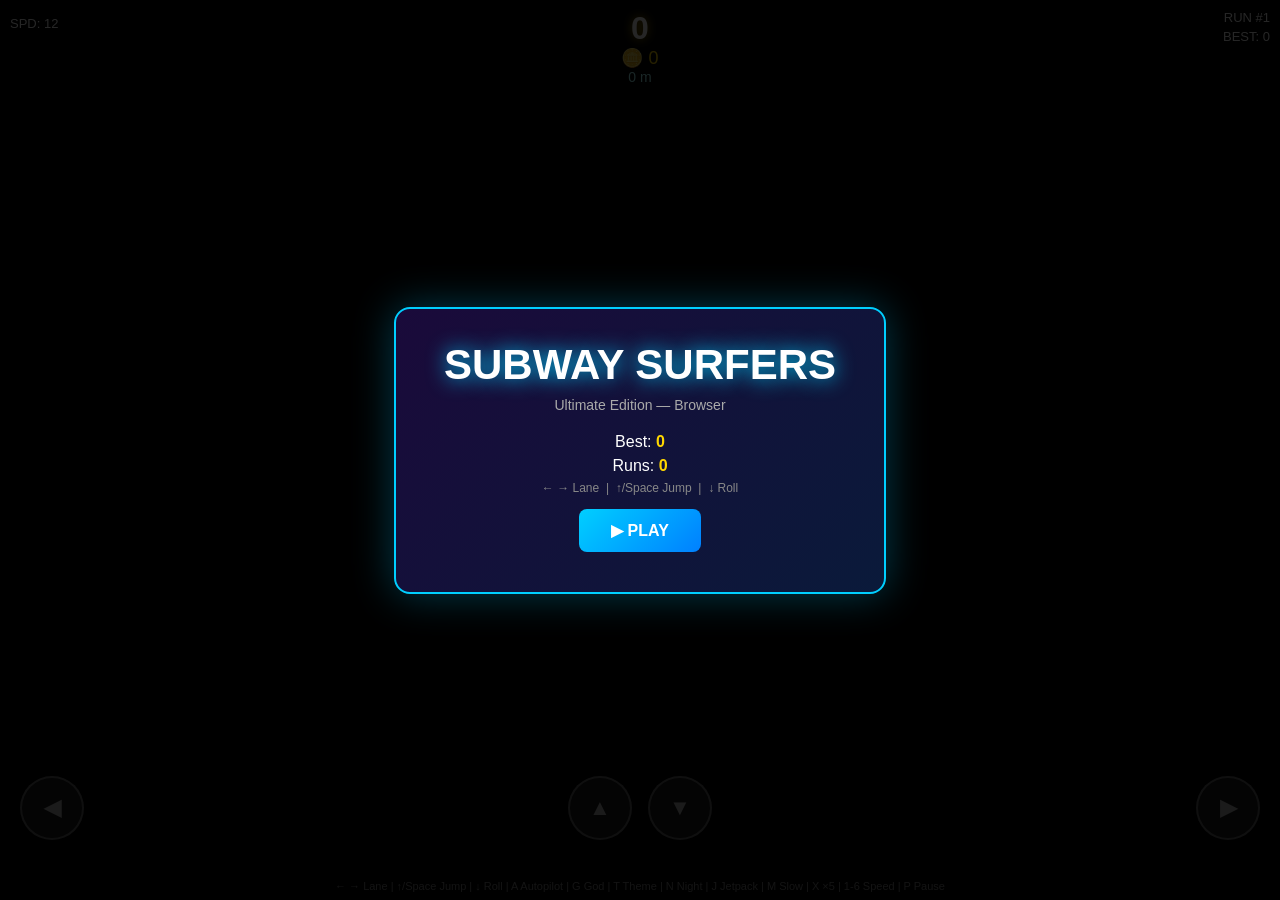
==== run.html @ 6f279ef7 "run" ====
<!DOCTYPE html>
<html>
<head>
<meta charset="UTF-8">
<style>
*{margin:0;padding:0;box-sizing:border-box}
body{background:#000;overflow:hidden;font-family:Arial,sans-serif}
canvas{display:block}
#ui{position:absolute;top:0;left:0;width:100%;height:100%;pointer-events:none}
#score-panel{position:absolute;top:10px;left:50%;transform:translateX(-50%);text-align:center;pointer-events:none}
#score-val{font-size:32px;font-weight:bold;color:#fff;text-shadow:0 0 10px rgba(255,200,0,0.8),2px 2px 0 #000}
#coins-val{font-size:18px;color:#FFD700;text-shadow:1px 1px 0 #000}
#dist-val{font-size:14px;color:#aff;text-shadow:1px 1px 0 #000}
#left-panel{position:absolute;top:10px;left:10px}
#right-panel{position:absolute;top:10px;right:10px;text-align:right}
.stat{font-size:13px;color:#fff;text-shadow:1px 1px 0 #000;margin-bottom:4px}
#hp-row{display:flex;gap:6px;margin-bottom:6px}
.heart{width:22px;height:20px}
#pups-list{display:flex;flex-direction:column;gap:4px;align-items:flex-start}
.pup-badge{padding:3px 8px;border-radius:12px;font-size:12px;font-weight:bold;color:#000}
#bottom-bar{position:absolute;bottom:8px;left:50%;transform:translateX(-50%);text-align:center}
#controls-hint{font-size:11px;color:rgba(255,255,255,0.5);text-shadow:1px 1px 0 #000}
#overlay{position:absolute;top:0;left:0;width:100%;height:100%;display:flex;align-items:center;justify-content:center;background:rgba(0,0,0,0.85);pointer-events:all;z-index:100}
#overlay-box{background:linear-gradient(135deg,#1a0a3a,#0a1a3a);border:2px solid #00cfff;border-radius:16px;padding:32px 48px;text-align:center;min-width:320px;box-shadow:0 0 40px rgba(0,200,255,0.3)}
.ov-title{font-size:42px;font-weight:bold;color:#fff;text-shadow:0 0 20px #00cfff;margin-bottom:8px}
.ov-sub{font-size:14px;color:#aaa;margin-bottom:20px}
.ov-stat{font-size:16px;color:#fff;margin:6px 0}
.ov-stat span{color:#FFD700;font-weight:bold}
.btn{display:inline-block;padding:12px 32px;margin:8px;border:none;border-radius:8px;font-size:16px;font-weight:bold;cursor:pointer;transition:transform 0.1s}
.btn:active{transform:scale(0.95)}
.btn-play{background:linear-gradient(135deg,#00cfff,#0080ff);color:#fff}
.btn-menu{background:linear-gradient(135deg,#ff6b35,#ff3355);color:#fff}
#msg-popup{position:absolute;top:45%;left:50%;transform:translate(-50%,-50%);font-size:28px;font-weight:bold;color:#FFD700;text-shadow:0 0 20px #ff6600,2px 2px 0 #000;opacity:0;pointer-events:none;transition:opacity 0.2s;z-index:50}
#streak-bar{position:absolute;bottom:40px;left:50%;transform:translateX(-50%);font-size:20px;font-weight:bold;color:#ff6600;text-shadow:0 0 10px #ff6600;opacity:0;transition:opacity 0.3s}
#multiplier{position:absolute;top:85px;left:50%;transform:translateX(-50%);font-size:24px;font-weight:bold;color:#ff9900;text-shadow:0 0 15px #ff6600;opacity:0}
#speed-display{position:absolute;bottom:55px;right:10px;font-size:12px;color:#4ff;text-shadow:1px 1px 0 #000}
#theme-name{position:absolute;bottom:55px;left:10px;font-size:11px;color:rgba(255,255,255,0.4)}
#ap-badge{position:absolute;top:70px;left:50%;transform:translateX(-50%);background:rgba(160,0,255,0.7);border:1px solid #a0f;border-radius:20px;padding:4px 16px;font-size:13px;color:#fff;font-weight:bold;display:none}
#mobile-controls{position:absolute;bottom:60px;left:0;width:100%;display:flex;justify-content:space-between;padding:0 20px;pointer-events:all;opacity:0.7}
.mob-btn{width:64px;height:64px;border-radius:50%;border:2px solid rgba(255,255,255,0.5);background:rgba(255,255,255,0.15);font-size:22px;display:flex;align-items:center;justify-content:center;cursor:pointer;user-select:none;-webkit-user-select:none;pointer-events:all;color:#fff;font-weight:bold}
.mob-center{display:flex;gap:16px}
#nv-overlay{position:absolute;top:0;left:0;width:100%;height:100%;background:rgba(0,60,0,0.35);pointer-events:none;display:none;mix-blend-mode:multiply}
#danger-vignette{position:absolute;top:0;left:0;width:100%;height:100%;pointer-events:none;opacity:0;transition:opacity 0.15s;background:radial-gradient(ellipse at center,transparent 55%,rgba(220,20,20,0.55) 100%)}
#jetpack-flames{position:absolute;bottom:30%;left:50%;transform:translateX(-50%);display:none;width:40px;height:60px;pointer-events:none}
</style>
</head>
<body>
<canvas id="c"></canvas>
<div id="ui">
  <div id="score-panel">
    <div id="score-val">0</div>
    <div id="coins-val">🪙 0</div>
    <div id="dist-val">0 m</div>
  </div>
  <div id="left-panel">
    <div id="hp-row"></div>
    <div class="stat" id="spd-stat">SPD: 12</div>
    <div id="pups-list"></div>
  </div>
  <div id="right-panel">
    <div class="stat" id="run-stat">RUN #1</div>
    <div class="stat" id="hi-stat">BEST: 0</div>
  </div>
  <div id="msg-popup"></div>
  <div id="streak-bar"></div>
  <div id="multiplier"></div>
  <div id="speed-display"></div>
  <div id="theme-name"></div>
  <div id="ap-badge">◈ AUTOPILOT ◈</div>
  <div id="nv-overlay"></div>
  <div id="danger-vignette"></div>
  <div id="mobile-controls">
    <div class="mob-btn" id="mob-left">◀</div>
    <div class="mob-center">
      <div class="mob-btn" id="mob-jump">▲</div>
      <div class="mob-btn" id="mob-roll">▼</div>
    </div>
    <div class="mob-btn" id="mob-right">▶</div>
  </div>
  <div id="bottom-bar">
    <div id="controls-hint">← → Lane | ↑/Space Jump | ↓ Roll | A Autopilot | G God | T Theme | N Night | J Jetpack | M Slow | X ×5 | 1-6 Speed | P Pause</div>
  </div>
  <div id="overlay">
    <div id="overlay-box">
      <div class="ov-title" id="ov-title">SUBWAY SURFERS</div>
      <div class="ov-sub" id="ov-sub">Ultimate Edition — Browser</div>
      <div id="ov-stats"></div>
      <button class="btn btn-play" id="btn-play">▶ PLAY</button>
    </div>
  </div>
</div>
<script>
const canvas = document.getElementById('c');
const ctx = canvas.getContext('2d');
let W = canvas.width = window.innerWidth;
let H = canvas.height = window.innerHeight;
window.addEventListener('resize', () => { W = canvas.width = window.innerWidth; H = canvas.height = window.innerHeight; });

// ── SAVE DATA ────────────────────────────────────────────────────────
let saveData = { hi: 0, coins: 0, runs: 0, dist: 0 };
try { const s = localStorage.getItem('ss_save'); if (s) saveData = { ...saveData, ...JSON.parse(s) }; } catch(e){}
const saveSave = () => { try { localStorage.setItem('ss_save', JSON.stringify(saveData)); } catch(e){} };

// ── THEMES ────────────────────────────────────────────────────────────
const THEMES = {
  city:   { sky: ['#1946aa','#4782d3'], ground: '#3a3a3f', road: '#404048', bld: '#555560', rail: '#ccc', fog: 'rgba(70,110,190,', fogD: 0.012 },
  subway: { sky: ['#08080f','#12121e'], ground: '#1c1c22', road: '#222230', bld: '#2d2d3a', rail: '#aaa', fog: 'rgba(10,10,25,', fogD: 0.018 },
  desert: { sky: ['#c09030','#e8c060'], ground: '#b89655', road: '#a07840', bld: '#aa8048', rail: '#ddd', fog: 'rgba(200,170,80,', fogD: 0.008 },
  night:  { sky: ['#020208','#05052a'], ground: '#0c0c18', road: '#101020', bld: '#121230', rail: '#888', fog: 'rgba(3,3,18,', fogD: 0.022 },
  neon:   { sky: ['#050010','#100525'], ground: '#080018', road: '#0c0025', bld: '#1a0040', rail: '#f0f', fog: 'rgba(8,0,30,', fogD: 0.020 },
};
const THEME_KEYS = Object.keys(THEMES);

// ── CONSTANTS ─────────────────────────────────────────────────────────
const LANE_X = [-1, 0, 1]; // normalized, will be scaled to screen
const BASE_SPD = 12;
const MAX_SPD = 600;
const GRAVITY = -28;
const JUMP_VEL = 13;
const LANES = 3;
const COIN_W = 16;

// ── PERSPECTIVE HELPERS ───────────────────────────────────────────────
function getVanish() { return { x: W / 2, y: H * 0.38 }; }
function worldToScreen(wx, wy, wz) {
  // wz is depth (0=near, 1=far horizon)
  const vp = getVanish();
  const frac = Math.pow(wz, 0.82); // perspective curve
  const sx = vp.x + wx * (W * 0.38) * (1 - frac * 0.88);
  const sy = vp.y + (H - vp.y) * (1 - frac) + wy * (H * 0.18) * (1 - frac * 0.9);
  const scale = (1 - frac * 0.92) + 0.08;
  return { x: sx, y: sy, scale: Math.max(0.04, scale), frac };
}
function laneScreenX(lane, wz) {
  const lx = (lane - 1) * 0.68; // -0.68, 0, 0.68
  return worldToScreen(lx, 0, wz).x;
}

// ── DRAW HELPERS ──────────────────────────────────────────────────────
function drawRect(x, y, w, h, col, alpha) {
  ctx.save();
  ctx.globalAlpha = alpha !== undefined ? alpha : 1;
  ctx.fillStyle = col;
  ctx.fillRect(x - w/2, y - h, w, h);
  ctx.restore();
}
function fogColor(base, frac, theme) {
  const t = THEMES[theme];
  const f = Math.min(1, frac * frac * t.fogD * 80);
  return `rgba(0,0,0,${f})`; // simplified: darken based on depth
}

// ─────────────────────────────────────────────────────────────────────
// GAME STATE
// ─────────────────────────────────────────────────────────────────────
let G = null;
let lastTime = 0;
let animFrame = null;
let paused = false;
let gameRunning = false;

function initGame() {
  G = {
    // Player
    lane: 1, targetLane: 1, laneT: 1,
    fromLane: 1,
    y: 0, vy: 0,
    inAir: false, jumpCount: 0,
    rolling: false, rollT: 0,
    lean: 0,
    animT: 0,
    x: 0, // interpolated screen fraction
    // World
    wz: 0, dist: 0,
    speed: BASE_SPD, baseSpeed: BASE_SPD,
    manualSpeed: null,
    // Score
    score: 0, coins: 0,
    mult: 1, streak: 0, maxStreak: 0,
    combo: 0, lastCoinTime: 0,
    // Health
    hp: 3, invt: 0, alive: true,
    // Power-ups
    pups: {},
    jetAlt: 0,
    // Entities
    obstacles: [], coinList: [], pupWorld: [], buildings: [], particles: [],
    // Spawn trackers
    nextObsZ: 0.15, nextCoinZ: 0.08,
    buildL: [], buildR: [],
    // Camera
    camShake: 0, camBob: 0,
    // Fx
    spinT: 0, time: 0,
    // Flags
    godMode: false, autopilot: false, nightVision: false,
    theme: THEME_KEYS[0],
    themeIdx: 0,
    // Stats
    fps: 60, _ffc: 0, _fft: 0,
    msgTimer: 0,
    streakTimer: 0,
  };
  // Pre-spawn
  for (let i = 0; i < 12; i++) spawnCoins(G);
  for (let i = 0; i < 6; i++) spawnObs(G);
  for (let i = 0; i < 8; i++) spawnBuilding(G, -1);
  for (let i = 0; i < 8; i++) spawnBuilding(G, 1);
}

// ── SPAWN FUNCTIONS ───────────────────────────────────────────────────
function spawnObs(g) {
  const types = ['train','low','high','barrel'];
  const weights = [0.28, 0.22, 0.22, 0.28];
  let r = Math.random(), t = 0;
  let type = types[0];
  for (let i = 0; i < types.length; i++) { t += weights[i]; if (r < t) { type = types[i]; break; } }
  const z = g.nextObsZ;
  const obs = [];
  if (type === 'train') {
    const lane = Math.floor(Math.random() * 3);
    obs.push({ type, lane, z, cleared: false });
  } else if (type === 'low' || type === 'high') {
    let lanes = [0,1,2].sort(() => Math.random()-0.5).slice(0, Math.random() < 0.5 ? 1 : 2);
    // ensure at least one lane open
    const used = new Set(lanes);
    if (used.size === 3) lanes.pop();
    lanes.forEach(l => obs.push({ type, lane: l, z, cleared: false }));
  } else {
    const count = Math.floor(Math.random() * 3) + 1;
    const lanes = [0,1,2].sort(() => Math.random()-0.5).slice(0, Math.min(count, 2));
    lanes.forEach(l => obs.push({ type: 'barrel', lane: l, z: z + Math.random() * 0.02, cleared: false }));
  }
  g.obstacles.push(...obs);
  const diff = 1 + g.dist / 5000;
  g.nextObsZ = z + Math.max(0.03, (0.04 + Math.random() * 0.05) / diff);
}

function spawnCoins(g) {
  const lane = Math.floor(Math.random() * 3);
  const pat = ['row','arc','zigzag','scatter'][Math.floor(Math.random()*4)];
  const z = g.nextCoinZ;
  const coins = [];
  if (pat === 'row') {
    for (let i = 0; i < 10; i++) coins.push({ lane, y: 0, z: z + i * 0.012, ph: i * 0.3 });
  } else if (pat === 'arc') {
    for (let i = 0; i < 10; i++) coins.push({ lane, y: Math.sin(i/9*Math.PI)*0.25, z: z + i * 0.011, ph: i*0.4 });
  } else if (pat === 'zigzag') {
    for (let i = 0; i < 10; i++) coins.push({ lane: i%3, y: 0, z: z + i * 0.011, ph: i*0.3 });
  } else {
    for (let i = 0; i < 8; i++) coins.push({ lane: Math.floor(Math.random()*3), y: Math.random()*0.2, z: z + Math.random()*0.1, ph: Math.random()*6.28 });
  }
  g.coinList.push(...coins);
  g.nextCoinZ = z + 0.06 + Math.random() * 0.06;
}

function spawnBuilding(g, side) {
  const arr = side < 0 ? g.buildL : g.buildR;
  const lastZ = arr.length ? arr[arr.length-1].z + arr[arr.length-1].d + 0.01 + Math.random()*0.04 : 0.05;
  const bx = side * (0.82 + Math.random() * 0.18);
  arr.push({ bx, z: lastZ, w: 0.04 + Math.random()*0.08, h: 0.1 + Math.random()*0.5, d: 0.05 + Math.random()*0.1, side });
}

// ── POWERUP SPAWNING ──────────────────────────────────────────────────
const PU_TYPES = ['magnet','shield','jetpack','x2','x3','x5','sneakers','slowmo','turbo'];
const PU_COLORS = { magnet:'#0ff',shield:'#44f',jetpack:'#0ff',x2:'#ff0',x3:'#ff0',x5:'#f80',sneakers:'#0f0',slowmo:'#f0f',turbo:'#f00' };
const PU_LABELS = { magnet:'MAG',shield:'SHD',jetpack:'JET',x2:'×2',x3:'×3',x5:'×5',sneakers:'SNK',slowmo:'SLO',turbo:'TRB' };
const PU_DURS   = { magnet:12,shield:8,jetpack:12,x2:15,x3:12,x5:10,sneakers:10,slowmo:6,turbo:8 };

// ── PARTICLE SYSTEM ───────────────────────────────────────────────────
function addParticles(g, x, y, col, n, vy0) {
  for (let i = 0; i < n; i++) {
    const a = Math.random() * Math.PI * 2;
    const sp = Math.random() * 80 + 30;
    g.particles.push({
      x: x + (Math.random()-0.5)*20, y: y + (Math.random()-0.5)*10,
      vx: Math.cos(a)*sp, vy: vy0 !== undefined ? vy0 + Math.random()*40 : -sp*0.5 - Math.random()*60,
      col, life: 0.4 + Math.random()*0.4, ml: 0.8
    });
  }
}

// ── LANE CHANGE ───────────────────────────────────────────────────────
function changeLane(g, dir) {
  const nl = Math.max(0, Math.min(2, g.lane + dir));
  if (nl !== g.lane) {
    g.fromLane = g.lane;
    g.lane = nl;
    g.targetLane = nl;
    g.laneT = 0;
    g.lean = -dir * 0.5;
  }
}

function doJump(g) {
  const maxJ = g.pups.sneakers ? 3 : 2;
  if (g.jumpCount < maxJ) {
    g.vy = JUMP_VEL * (g.pups.sneakers ? 1.4 : 1.0) * Math.pow(0.85, g.jumpCount);
    g.inAir = true;
    g.jumpCount++;
    addParticles(g, W/2, H*0.72, '#aaa', 6, -20);
  }
}

function doRoll(g) {
  if (!g.inAir && !g.rolling) {
    g.rolling = true;
    g.rollT = 0.5;
  }
}

// ── AUTOPILOT ─────────────────────────────────────────────────────────
function autopilotDecide(g) {
  const look = 0.12;
  const danger = [0, 0, 0];
  for (const o of g.obstacles) {
    const dz = o.z - g.wz;
    if (dz > 0.005 && dz < look) {
      const w = 1 / Math.max(0.01, dz);
      danger[o.lane] += w * (o.type === 'train' ? 1.6 : 1.0);
    }
  }
  if (danger[g.lane] > 3) {
    const ahead = g.obstacles.filter(o => o.lane === g.lane && o.z - g.wz > 0.005 && o.z - g.wz < look * 0.5);
    if (ahead.length) {
      const ot = ahead[0].type;
      if (ot === 'low') { doRoll(g); return; }
      if (ot === 'high') { doJump(g); return; }
      const safe = [0,1,2].sort((a,b) => danger[a]-danger[b])[0];
      if (safe !== g.lane) changeLane(g, safe - g.lane > 0 ? 1 : -1);
    }
  }
}

// ── COLLISION ─────────────────────────────────────────────────────────
function checkObs(g, obs) {
  if (g.invt > 0 || g.godMode) return false;
  if (g.pups.jetpack && g.jetAlt > 1.5) return false;
  const dz = Math.abs(obs.z - g.wz);
  if (obs.lane !== g.lane || dz > 0.028) return false;
  if (obs.type === 'low' && (g.rolling || g.y > 0.3)) return false;
  if (obs.type === 'high' && g.y > 0.6) return false;
  return true;
}

function doDamage(g) {
  if (g.invt > 0 || g.godMode) return;
  if (g.pups.shield) { delete g.pups.shield; g.camShake = 0.4; showMsg('🛡 SHIELD!'); return; }
  g.hp = Math.max(0, g.hp - 1);
  g.invt = 2.4;
  g.camShake = 0.7;
  g.streak = 0; g.combo = 0;
  g.camShake = 0.6;
  addParticles(g, W/2, H*0.55, '#f44', 20, -80);
  if (g.hp <= 0) { g.alive = false; }
}

// ── MESSAGE HELPER ────────────────────────────────────────────────────
function showMsg(txt) {
  const el = document.getElementById('msg-popup');
  el.textContent = txt;
  el.style.opacity = 1;
  setTimeout(() => { el.style.opacity = 0; }, 1200);
}

// ── UPDATE ────────────────────────────────────────────────────────────
function update(dt) {
  const g = G;
  g.time += dt; g.spinT += dt;
  g._ffc++; g._fft += dt;
  if (g._fft >= 0.5) { g.fps = Math.round(g._ffc / g._fft); g._ffc = 0; g._fft = 0; }

  // Speed
  let tSpd = g.manualSpeed !== null ? g.manualSpeed : g.baseSpeed;
  if (g.pups.turbo) tSpd = Math.min(tSpd * 1.8, MAX_SPD);
  if (g.pups.slowmo) tSpd = Math.max(tSpd * 0.35, 4);
  if (!g.manualSpeed) g.baseSpeed = Math.min(g.baseSpeed + 0.5 * dt, MAX_SPD * 0.7);
  g.speed += (tSpd - g.speed) * Math.min(1, dt * 4);
  g.speed = Math.max(2, Math.min(g.speed, MAX_SPD));
  const eff = g.speed * (g.pups.slowmo ? 0.35 : 1);

  // World advancement
  const dzWorld = eff * dt * 0.0012;
  g.wz += dzWorld;
  g.dist += eff * dt;

  // Gravity
  if (g.inAir || g.y > 0) {
    g.vy += GRAVITY * dt;
    g.y += g.vy * dt;
    if (g.y <= 0) { g.y = 0; g.vy = 0; g.inAir = false; g.jumpCount = 0; addParticles(g, W/2, H*0.72, '#888', 4, -10); }
  }

  // Roll
  if (g.rolling) { g.rollT -= dt; if (g.rollT <= 0) g.rolling = false; }

  // Lane interp
  if (g.laneT < 1) {
    g.laneT = Math.min(1, g.laneT + dt / 0.14);
    const t2 = g.laneT * g.laneT * (3 - 2 * g.laneT);
    g.x = (g.fromLane - 1) * (1 - t2) + (g.lane - 1) * t2;
  } else {
    g.x = g.lane - 1;
  }
  if (g.laneT >= 1) g.lean = g.lean * (1 - dt * 8);

  // Jetpack
  if (g.pups.jetpack) {
    g.jetAlt = Math.min(4, g.jetAlt + dt * 4);
    document.getElementById('jetpack-flames').style.display = 'block';
  } else {
    g.jetAlt = Math.max(0, g.jetAlt - dt * 8);
    document.getElementById('jetpack-flames').style.display = 'none';
  }

  // Pups timer
  for (const k of Object.keys(g.pups)) {
    g.pups[k] -= dt;
    if (g.pups[k] <= 0) { delete g.pups[k]; showMsg(`${PU_LABELS[k]} expired`); }
  }

  // Multiplier
  g.mult = g.pups.x5 ? 5 : g.pups.x3 ? 3 : g.pups.x2 ? 2 : 1;

  // Invincibility
  g.invt = Math.max(0, g.invt - dt);

  // Autopilot
  if (g.autopilot) autopilotDecide(g);

  // Camera
  g.camBob += dt * Math.max(0.3, g.speed / 12) * 2.8;
  if (g.camShake > 0) g.camShake -= dt;

  // Score
  g.score += Math.floor(eff * dt * g.mult);

  // Spawn
  while (g.nextObsZ < g.wz + 0.45) spawnObs(g);
  while (g.nextCoinZ < g.wz + 0.45) spawnCoins(g);
  while ((g.buildL.length < 2 || g.buildL[g.buildL.length-1].z < g.wz + 0.9)) spawnBuilding(g, -1);
  while ((g.buildR.length < 2 || g.buildR[g.buildR.length-1].z < g.wz + 0.9)) spawnBuilding(g, 1);

  // Powerup random spawn
  if (!g.pupWorld.length && Math.random() < 0.003) {
    const pt = PU_TYPES[Math.floor(Math.random() * PU_TYPES.length)];
    g.pupWorld.push({ type: pt, lane: Math.floor(Math.random()*3), z: g.wz + 0.35, ph: Math.random()*6.28 });
  }

  // Despawn
  const cut = g.wz - 0.04;
  g.obstacles = g.obstacles.filter(o => o.z > cut);
  g.coinList = g.coinList.filter(c => c.z > cut);
  g.pupWorld = g.pupWorld.filter(p => p.z > cut);
  g.buildL = g.buildL.filter(b => b.z > cut - 0.8);
  g.buildR = g.buildR.filter(b => b.z > cut - 0.8);

  // Collisions – obstacles
  for (const obs of g.obstacles) {
    if (checkObs(g, obs)) { doDamage(g); obs.cleared = true; break; }
  }
  g.obstacles = g.obstacles.filter(o => !o.cleared || o.z - g.wz > 0.02);

  // Collisions – coins
  const mag = g.pups.magnet ? 2.5 : 1;
  g.coinList = g.coinList.filter(c => {
    const dl = Math.abs(g.lane - 1 + g.x * 0.5 - (c.lane - 1));
    const dz = Math.abs(c.z - g.wz);
    if (dl < mag * 0.4 && dz < mag * 0.02) {
      const now = performance.now() / 1000;
      g.combo = now - g.lastCoinTime < 0.6 ? g.combo + 1 : 1;
      g.lastCoinTime = now;
      const amt = g.mult;
      g.coins += amt; g.score += amt * 14;
      g.streak++; g.maxStreak = Math.max(g.maxStreak, g.streak);
      if (g.combo >= 5) showMsg(`COMBO ×${g.combo}! 🔥`);
      addParticles(g, laneScreenX(c.lane, (c.z - g.wz)), H * 0.6, '#ffd700', 5, -40);
      return false;
    }
    return true;
  });

  // Collisions – pups
  g.pupWorld = g.pupWorld.filter(p => {
    const dz = Math.abs(p.z - g.wz);
    if (p.lane === g.lane && dz < 0.02) {
      g.pups[p.type] = PU_DURS[p.type];
      showMsg(`${PU_LABELS[p.type]} ACTIVATED!`);
      addParticles(g, W/2, H*0.6, PU_COLORS[p.type], 15, -60);
      return false;
    }
    return true;
  });

  // Particles
  g.particles = g.particles.filter(p => {
    p.x += p.vx * dt; p.y += p.vy * dt; p.vy += 120 * dt; p.life -= dt;
    return p.life > 0;
  });

  // Danger
  const near = g.obstacles.filter(o => o.lane === g.lane && o.z - g.wz > 0 && o.z - g.wz < 0.06);
  document.getElementById('danger-vignette').style.opacity = near.length ? '1' : '0';
  document.getElementById('ap-badge').style.display = g.autopilot ? 'block' : 'none';
  document.getElementById('nv-overlay').style.display = g.nightVision ? 'block' : 'none';
}

// ── RENDER ────────────────────────────────────────────────────────────
function render() {
  const g = G;
  const tc = THEMES[g.theme];
  ctx.clearRect(0, 0, W, H);

  // Camera shake
  const shk = g.camShake > 0 ? Math.sin(performance.now() * 0.05) * g.camShake * 8 : 0;
  ctx.save();
  ctx.translate(shk, Math.abs(shk) * 0.3);

  // Sky gradient
  const skyGrad = ctx.createLinearGradient(0, 0, 0, H * 0.45);
  skyGrad.addColorStop(0, tc.sky[0]);
  skyGrad.addColorStop(1, tc.sky[1]);
  ctx.fillStyle = skyGrad;
  ctx.fillRect(0, 0, W, H * 0.45);

  // Stars (dark themes)
  if (g.theme === 'night' || g.theme === 'subway' || g.theme === 'neon') {
    for (let i = 0; i < 80; i++) {
      const sx = ((i * 137 + 53) % W);
      const sy = ((i * 79 + 11) % (H * 0.38));
      const br = 60 + (i % 3) * 60;
      ctx.fillStyle = `rgb(${br},${br},${br})`;
      ctx.beginPath(); ctx.arc(sx, sy, i % 4 === 0 ? 1.5 : 0.8, 0, Math.PI * 2); ctx.fill();
    }
  }
  if (g.theme === 'neon') {
    // Neon moon
    ctx.save();
    ctx.shadowBlur = 30; ctx.shadowColor = '#f0f';
    ctx.strokeStyle = '#f0f'; ctx.lineWidth = 2;
    ctx.beginPath(); ctx.arc(W * 0.8, H * 0.12, 28, 0, Math.PI * 2); ctx.stroke();
    ctx.restore();
  }

  // Ground
  const vp = getVanish();
  const groundGrad = ctx.createLinearGradient(0, vp.y, 0, H);
  groundGrad.addColorStop(0, tc.road);
  groundGrad.addColorStop(0.3, tc.ground);
  groundGrad.addColorStop(1, '#111');
  ctx.fillStyle = groundGrad;
  ctx.beginPath();
  ctx.moveTo(0, vp.y); ctx.lineTo(W, vp.y); ctx.lineTo(W, H); ctx.lineTo(0, H);
  ctx.fill();

  // Buildings (back to front)
  const allBuilds = [...g.buildL, ...g.buildR];
  allBuilds.sort((a, b) => b.z - a.z);
  for (const b of allBuilds) {
    drawBuilding(b, g.wz, g.theme);
  }

  // Road stripes
  drawRoadStripes(g);

  // Draw track rails
  drawRails(g, tc);

  // Objects (back to front by z)
  const allObjs = [
    ...g.obstacles.map(o => ({ k: 'obs', o })),
    ...g.coinList.map(c => ({ k: 'coin', o: c })),
    ...g.pupWorld.map(p => ({ k: 'pu', o: p })),
  ];
  allObjs.sort((a, b) => b.o.z - a.o.z);

  for (const { k, o } of allObjs) {
    const frac = Math.max(0, Math.min(0.92, (o.z - g.wz) / 0.5));
    if (frac < 0 || frac > 0.92) continue;
    const lx = (o.lane - 1) * 0.68;
    const sp = worldToScreen(lx, 0, frac);
    if (k === 'obs') drawObstacle(o, sp, frac, g);
    else if (k === 'coin') drawCoin(o, sp, frac, g);
    else drawPowerup(o, sp, frac, g);
  }

  // Character
  drawCharacter(g);

  // Particles
  for (const p of g.particles) {
    const a = Math.max(0, p.life / p.ml);
    ctx.save();
    ctx.globalAlpha = a;
    ctx.fillStyle = p.col;
    ctx.beginPath(); ctx.arc(p.x, p.y, 4, 0, Math.PI * 2); ctx.fill();
    ctx.restore();
  }

  // Speed lines
  const si = Math.max(0, (g.speed - 100) / 500);
  if (si > 0.05) drawSpeedLines(si, g.spinT);

  ctx.restore(); // cam shake

  // UI updates
  updateUI(g);
}

// ── BUILDINGS ─────────────────────────────────────────────────────────
function drawBuilding(b, camZ, theme) {
  const tc = THEMES[theme];
  const frac = Math.max(0.05, Math.min(0.95, b.z - camZ + 0.5));
  if (frac <= 0 || frac > 0.95) return;

  const top = worldToScreen(b.bx, b.h, frac);
  const bot = worldToScreen(b.bx, 0, frac);
  if (!top || !bot) return;

  const sw = Math.max(4, b.w * W * 0.35 * (1 - frac * 0.9));
  const sh = Math.max(2, top.y - vp().y);
  const bh = bot.y - top.y;

  // Main body
  const fog = Math.min(1, frac * 1.2);
  const bc = hexMix(tc.bld, tc.sky[1], fog * 0.5);
  ctx.fillStyle = bc;
  ctx.fillRect(top.x - sw/2, top.y, sw, Math.max(2, bh));

  // Windows
  if (bh > 20 && sw > 8) {
    const rows = Math.max(1, Math.floor(bh / 14));
    const cols = Math.max(1, Math.floor(sw / 12));
    const wc = theme === 'neon' ? '#0f4' : theme === 'night' ? '#ff8' : '#ffd700';
    for (let r = 1; r <= rows; r++) {
      for (let c = 0; c < cols; c++) {
        if (Math.random() < 0.05) continue; // some dark windows
        const wx = top.x - sw/2 + c * (sw/cols) + sw/(cols*2) - 1.5;
        const wy = top.y + r * (bh/(rows+1)) - 2;
        ctx.fillStyle = wc;
        ctx.globalAlpha = 0.6 * (1 - fog * 0.7);
        ctx.fillRect(wx, wy, 3, 4);
        ctx.globalAlpha = 1;
      }
    }
  }
}
function vp() { return { x: W/2, y: H*0.38 }; }
function hexMix(hex1, hex2, t) {
  // Simple: just return hex1 darkened by t
  return hex1;
}

// ── ROAD STRIPES ──────────────────────────────────────────────────────
function drawRoadStripes(g) {
  ctx.save();
  const camFrac = g.wz % 0.025 / 0.025;
  for (let i = 0; i < 20; i++) {
    const frac = (i / 20 + camFrac * 0.05) % 0.95;
    if (frac < 0.02) continue;
    const left = worldToScreen(-0.22, 0, frac);
    const right = worldToScreen(0.22, 0, frac);
    if (!left || !right) continue;
    const a = (1 - frac) * 0.5;
    ctx.strokeStyle = `rgba(255,255,255,${a})`;
    ctx.lineWidth = Math.max(0.5, (1 - frac) * 3);
    ctx.setLineDash([8, 12]);
    ctx.beginPath(); ctx.moveTo(left.x, left.y); ctx.lineTo(right.x, right.y); ctx.stroke();
  }
  ctx.setLineDash([]);
  // Lane dividers
  for (const lx of [-0.68, 0, 0.68]) {
    const pts = [];
    for (let i = 0; i < 15; i++) {
      const frac = i / 15;
      const p = worldToScreen(lx * 0.5, 0, frac * 0.92);
      if (p) pts.push(p);
    }
    if (pts.length > 1) {
      ctx.strokeStyle = 'rgba(255,255,255,0.12)';
      ctx.lineWidth = 1;
      ctx.setLineDash([6, 10]);
      ctx.beginPath();
      pts.forEach((p, i) => i === 0 ? ctx.moveTo(p.x, p.y) : ctx.lineTo(p.x, p.y));
      ctx.stroke();
    }
  }
  ctx.setLineDash([]);
  ctx.restore();
}

// ── RAILS ─────────────────────────────────────────────────────────────
function drawRails(g, tc) {
  ctx.save();
  const railXs = [-0.52, -0.16, 0.16, 0.52];
  for (const rx of railXs) {
    const pts = [];
    for (let i = 0; i < 20; i++) {
      const frac = i / 20 * 0.9;
      const p = worldToScreen(rx * 0.8, 0.03, frac);
      if (p) pts.push(p);
    }
    if (pts.length > 1) {
      ctx.strokeStyle = tc.rail;
      ctx.lineWidth = 2;
      ctx.globalAlpha = 0.6;
      ctx.beginPath();
      pts.forEach((p, i) => i === 0 ? ctx.moveTo(p.x, p.y) : ctx.lineTo(p.x, p.y));
      ctx.stroke();
    }
  }
  // Ties
  const step = 0.018;
  const off = g.wz % step;
  for (let i = 0; i < 25; i++) {
    const frac = (i * step - off * step) / 0.9;
    if (frac < 0.01 || frac > 0.88) continue;
    const l = worldToScreen(-0.44, 0.01, frac);
    const r = worldToScreen(0.44, 0.01, frac);
    if (l && r) {
      ctx.strokeStyle = '#8B5E3C';
      ctx.lineWidth = Math.max(1, (1 - frac) * 4);
      ctx.globalAlpha = (1 - frac) * 0.7;
      ctx.beginPath(); ctx.moveTo(l.x, l.y); ctx.lineTo(r.x, r.y); ctx.stroke();
    }
  }
  ctx.globalAlpha = 1;
  ctx.restore();
}

// ── OBSTACLES ─────────────────────────────────────────────────────────
function drawObstacle(obs, sp, frac, g) {
  const s = sp.scale;
  const x = sp.x, y = sp.y;

  ctx.save();
  ctx.translate(x, y);
  ctx.scale(s, s);

  const fog = Math.min(0.85, frac * 1.2);
  ctx.globalAlpha = 1 - fog * 0.5;

  if (obs.type === 'train') {
    // Train body
    ctx.fillStyle = '#2244aa';
    ctx.fillRect(-55, -110, 110, 110);
    ctx.fillStyle = '#1133aa';
    ctx.fillRect(-52, -108, 106, 50);
    // Windows
    ctx.fillStyle = '#88ccff';
    for (let i = 0; i < 3; i++) {
      ctx.fillRect(-40 + i*28, -100, 20, 30);
    }
    // Wheels
    ctx.fillStyle = '#555';
    for (let wx of [-35, 35]) {
      ctx.beginPath(); ctx.arc(wx, 4, 10, 0, Math.PI * 2); ctx.fill();
    }
    // Neon stripe
    ctx.fillStyle = '#00ffff';
    ctx.fillRect(-52, -30, 104, 4);
    // Headlight
    ctx.fillStyle = '#ffff00';
    ctx.fillRect(-20, -5, 40, 8);
  } else if (obs.type === 'low') {
    // Low barrier
    ctx.fillStyle = '#cc2222';
    ctx.fillRect(-58, -28, 116, 28);
    ctx.fillStyle = '#ffee00';
    ctx.fillRect(-58, -10, 116, 6);
    ctx.fillRect(-58, -28, 116, 6);
    // Posts
    ctx.fillStyle = '#ddd';
    for (let px of [-50, 50]) ctx.fillRect(px-4, -55, 8, 55);
  } else if (obs.type === 'high') {
    // High barrier / wall
    ctx.fillStyle = '#cc2222';
    ctx.fillRect(-58, -130, 116, 130);
    ctx.fillStyle = '#ffee00';
    for (let sy of [-110,-80,-50,-20]) ctx.fillRect(-58, sy, 116, 7);
  } else if (obs.type === 'barrel') {
    // Barrel
    ctx.fillStyle = '#8B5E3C';
    ctx.beginPath();
    ctx.ellipse(0, -20, 25, 40, 0, 0, Math.PI * 2); ctx.fill();
    ctx.strokeStyle = '#777';
    ctx.lineWidth = 3;
    for (let by of [-45, -20, 5]) {
      ctx.beginPath(); ctx.ellipse(0, by, 25, 6, 0, 0, Math.PI); ctx.stroke();
    }
    // Hazard
    ctx.fillStyle = '#FFD700';
    ctx.fillRect(-3, -58, 6, 18);
  }

  // Invincibility flash
  if (g.invt > 0 && Math.floor(g.invt * 8) % 2 === 0 && obs.type !== 'coin') {
    ctx.globalAlpha = 0.3;
    ctx.fillStyle = '#ff0000';
    ctx.fillRect(-60, -140, 120, 140);
  }

  ctx.restore();
}

// ── COINS ─────────────────────────────────────────────────────────────
function drawCoin(coin, sp, frac, g) {
  const s = sp.scale * 0.7;
  const x = sp.x, y = sp.y;
  const spin = g.spinT * 3 + coin.ph;
  const w = Math.abs(Math.cos(spin));

  ctx.save();
  ctx.translate(x, y - coin.y * sp.scale * H * 0.3);
  ctx.scale(s, s);
  ctx.globalAlpha = Math.max(0.3, 1 - frac * 0.5);

  // Coin body
  ctx.fillStyle = '#FFD700';
  ctx.beginPath();
  ctx.ellipse(0, -10, 14 * w, 14, 0, 0, Math.PI * 2);
  ctx.fill();

  if (w > 0.3) {
    ctx.fillStyle = '#FF8C00';
    ctx.beginPath();
    ctx.ellipse(0, -10, 8 * w, 8, 0, 0, Math.PI * 2);
    ctx.fill();
  }

  ctx.restore();
}

// ── POWERUPS ──────────────────────────────────────────────────────────
function drawPowerup(pu, sp, frac, g) {
  const s = sp.scale * 0.8;
  const x = sp.x, y = sp.y;
  const bob = Math.sin(g.time * 3 + pu.ph) * 8;
  const col = PU_COLORS[pu.type] || '#fff';

  ctx.save();
  ctx.translate(x, y + bob * s - 30 * s);
  ctx.scale(s, s);
  ctx.globalAlpha = Math.max(0.3, 1 - frac * 0.5);

  // Glow
  ctx.shadowBlur = 20; ctx.shadowColor = col;

  // Box
  ctx.fillStyle = col;
  ctx.fillRect(-22, -22, 44, 44);
  ctx.fillStyle = '#000';
  ctx.font = 'bold 14px Arial';
  ctx.textAlign = 'center'; ctx.textBaseline = 'middle';
  ctx.fillText(PU_LABELS[pu.type] || '?', 0, 0);

  ctx.restore();
}

// ── CHARACTER ─────────────────────────────────────────────────────────
function drawCharacter(g) {
  const baseX = W / 2 + g.x * W * 0.2;
  const leanX = g.lean * 30;
  const bobY = Math.sin(g.camBob) * (g.inAir ? 0 : 4);
  const jetY = g.jetAlt * H * 0.08;
  const baseY = H * 0.73 - g.y * H * 0.15 - jetY;
  const cx = baseX + leanX;
  const cy = baseY + bobY;
  const animT = g.animT;

  // Invincibility blink
  if (g.invt > 0 && Math.floor(g.invt * 9) % 2 === 0) return;

  ctx.save();
  ctx.translate(cx, cy);

  if (g.rolling) {
    // Ball shape when rolling
    ctx.fillStyle = '#1e90ff';
    ctx.beginPath(); ctx.ellipse(0, -16, 22, 16, 0, 0, Math.PI * 2); ctx.fill();
    ctx.fillStyle = '#4169E1';
    ctx.beginPath(); ctx.ellipse(0, -16, 10, 8, 0, 0, Math.PI * 2); ctx.fill();
  } else {
    const t = g.time * 5;
    const legSwing = g.inAir ? 0 : Math.sin(t) * 14;
    const armSwing = g.inAir ? 0 : Math.cos(t) * 12;

    // Shadow
    ctx.fillStyle = 'rgba(0,0,0,0.3)';
    ctx.beginPath(); ctx.ellipse(0, 2, 18, 6, 0, 0, Math.PI * 2); ctx.fill();

    // Left leg
    ctx.save(); ctx.translate(-8, -12); ctx.rotate(legSwing * Math.PI/180);
    ctx.fillStyle = '#1565C0'; ctx.fillRect(-6, 0, 12, 30);
    ctx.fillStyle = '#CC0000'; ctx.fillRect(-7, 26, 14, 10);
    ctx.restore();

    // Right leg
    ctx.save(); ctx.translate(8, -12); ctx.rotate(-legSwing * Math.PI/180);
    ctx.fillStyle = '#1565C0'; ctx.fillRect(-6, 0, 12, 30);
    ctx.fillStyle = '#CC0000'; ctx.fillRect(-7, 26, 14, 10);
    ctx.restore();

    // Body (torso)
    ctx.fillStyle = '#00BCD4';
    ctx.fillRect(-16, -52, 32, 42);
    // Jacket detail
    ctx.fillStyle = '#0097A7';
    ctx.fillRect(-16, -52, 14, 42);

    // Left arm
    ctx.save(); ctx.translate(-20, -48); ctx.rotate(-armSwing * Math.PI/180);
    ctx.fillStyle = '#FFB74D'; ctx.fillRect(-6, 0, 10, 26);
    ctx.restore();

    // Right arm
    ctx.save(); ctx.translate(20, -48); ctx.rotate(armSwing * Math.PI/180);
    ctx.fillStyle = '#FFB74D'; ctx.fillRect(-4, 0, 10, 26);
    ctx.restore();

    // Neck
    ctx.fillStyle = '#FFB74D'; ctx.fillRect(-6, -60, 12, 10);

    // Head
    ctx.fillStyle = '#FFCC80'; ctx.fillRect(-14, -86, 28, 28);

    // Hair
    ctx.fillStyle = '#FFD700'; ctx.fillRect(-14, -86, 28, 10);

    // Eyes
    ctx.fillStyle = '#000';
    ctx.fillRect(-8, -78, 5, 5);
    ctx.fillRect(3, -78, 5, 5);

    // Smile
    ctx.strokeStyle = '#000'; ctx.lineWidth = 1.5;
    ctx.beginPath(); ctx.arc(0, -68, 5, 0, Math.PI); ctx.stroke();

    // Jetpack
    if (g.pups.jetpack) {
      ctx.fillStyle = '#555';
      ctx.fillRect(-18, -58, 10, 30);
      ctx.fillRect(8, -58, 10, 30);
      // Flames
      const fl = Math.random() * 0.3 + 0.7;
      ctx.fillStyle = `rgba(255,${Math.floor(100*fl)},0,0.9)`;
      ctx.beginPath(); ctx.ellipse(-13, -28, 5, 8*fl, 0, 0, Math.PI*2); ctx.fill();
      ctx.beginPath(); ctx.ellipse(13, -28, 5, 8*fl, 0, 0, Math.PI*2); ctx.fill();
    }
  }

  ctx.restore();
}

// ── SPEED LINES ───────────────────────────────────────────────────────
function drawSpeedLines(intensity, t) {
  const cx = W / 2, cy = H / 2;
  const n = Math.floor(intensity * 22);
  ctx.save();
  for (let i = 0; i < n; i++) {
    const angle = (i / n) * Math.PI * 2 + t * 0.55;
    const r0 = H * 0.2;
    const r1 = H * (0.22 + intensity * 0.4 * Math.random());
    const x0 = cx + Math.cos(angle) * r0;
    const y0 = cy + Math.sin(angle) * r0;
    const x1 = cx + Math.cos(angle) * r1;
    const y1 = cy + Math.sin(angle) * r1;
    const a = Math.floor(intensity * 60);
    ctx.strokeStyle = `rgba(${a},${a+20},${a+30},0.7)`;
    ctx.lineWidth = 1;
    ctx.beginPath(); ctx.moveTo(x0, y0); ctx.lineTo(x1, y1); ctx.stroke();
  }
  ctx.restore();
}

// ── UI UPDATE ─────────────────────────────────────────────────────────
function updateUI(g) {
  document.getElementById('score-val').textContent = g.score.toLocaleString();
  document.getElementById('coins-val').textContent = `🪙 ${g.coins}`;
  document.getElementById('dist-val').textContent = `${Math.floor(g.dist)} m`;
  document.getElementById('spd-stat').textContent = `SPD: ${Math.floor(g.speed)}`;
  document.getElementById('run-stat').textContent = `RUN #${saveData.runs + 1}`;
  document.getElementById('hi-stat').textContent = `BEST: ${saveData.hi.toLocaleString()}`;
  document.getElementById('speed-display').textContent = `${Math.floor(g.speed)} km/h | FPS: ${g.fps}`;
  document.getElementById('theme-name').textContent = `THEME: ${g.theme.toUpperCase()} | T=change`;

  // Hearts
  const hpRow = document.getElementById('hp-row');
  hpRow.innerHTML = '';
  for (let i = 0; i < 3; i++) {
    const sv = document.createElementNS('http://www.w3.org/2000/svg', 'svg');
    sv.setAttribute('width', '22'); sv.setAttribute('height', '20'); sv.setAttribute('viewBox', '0 0 22 20');
    const path = document.createElementNS('http://www.w3.org/2000/svg', 'path');
    path.setAttribute('d', 'M11 18s-8-5.5-8-10.5A5 5 0 0111 3a5 5 0 018 4.5C19 12.5 11 18 11 18z');
    path.setAttribute('fill', i < g.hp ? '#ff3366' : '#333');
    path.setAttribute('stroke', '#000'); path.setAttribute('stroke-width', '1');
    sv.appendChild(path); hpRow.appendChild(sv);
  }

  // Pups
  const pupsList = document.getElementById('pups-list');
  pupsList.innerHTML = '';
  for (const [k, rem] of Object.entries(g.pups)) {
    const div = document.createElement('div');
    div.className = 'pup-badge';
    div.style.background = PU_COLORS[k] || '#fff';
    div.textContent = `${PU_LABELS[k]} ${rem.toFixed(1)}s`;
    pupsList.appendChild(div);
  }

  // Multiplier
  const multEl = document.getElementById('multiplier');
  if (g.mult > 1) {
    multEl.textContent = `×${g.mult}`;
    multEl.style.opacity = '1';
  } else {
    multEl.style.opacity = '0';
  }

  // Streak
  const stEl = document.getElementById('streak-bar');
  if (g.streak >= 5) {
    stEl.textContent = `🔥 ${g.streak}× STREAK`;
    stEl.style.opacity = '1';
  } else {
    stEl.style.opacity = '0';
  }
}

// ── GAME OVER ─────────────────────────────────────────────────────────
function gameOver() {
  gameRunning = false;
  const g = G;
  const newHi = g.score > saveData.hi;
  if (newHi) saveData.hi = g.score;
  saveData.coins = (saveData.coins || 0) + g.coins;
  saveData.dist = (saveData.dist || 0) + g.dist;
  saveData.runs = (saveData.runs || 0) + 1;
  saveSave();

  const ov = document.getElementById('overlay');
  document.getElementById('ov-title').textContent = 'GAME OVER';
  document.getElementById('ov-sub').textContent = newHi ? '⭐ NEW HIGH SCORE! ⭐' : 'Better luck next time!';
  document.getElementById('ov-stats').innerHTML = `
    <div class="ov-stat">Score: <span>${g.score.toLocaleString()}</span></div>
    <div class="ov-stat">Distance: <span>${Math.floor(g.dist)} m</span></div>
    <div class="ov-stat">Coins: <span>${g.coins}</span></div>
    <div class="ov-stat">Max Streak: <span>${g.maxStreak}×</span></div>
    <div class="ov-stat">Best Ever: <span>${saveData.hi.toLocaleString()}</span></div>
  `;
  document.getElementById('btn-play').textContent = '▶ PLAY AGAIN';
  ov.style.display = 'flex';
}

// ── INPUT ─────────────────────────────────────────────────────────────
document.addEventListener('keydown', e => {
  if (!gameRunning || !G) return;
  const g = G;
  switch(e.key) {
    case 'ArrowLeft':  e.preventDefault(); if (!g.autopilot) changeLane(g, -1); break;
    case 'ArrowRight': e.preventDefault(); if (!g.autopilot) changeLane(g, 1); break;
    case 'ArrowUp':   case ' ': e.preventDefault(); if (!g.autopilot) doJump(g); break;
    case 'ArrowDown':  e.preventDefault(); if (!g.autopilot) doRoll(g); break;
    case 'a': case 'A': g.autopilot = !g.autopilot; showMsg(g.autopilot ? '◈ AUTOPILOT ON' : '◈ AUTOPILOT OFF'); break;
    case 'g': case 'G': g.godMode = !g.godMode; showMsg(g.godMode ? '✦ GOD MODE ON' : '✦ GOD MODE OFF'); break;
    case 'n': case 'N': g.nightVision = !g.nightVision; showMsg(g.nightVision ? '🟢 NIGHT VISION' : 'NIGHT VISION OFF'); break;
    case 'j': case 'J': g.pups.jetpack = PU_DURS.jetpack; showMsg('🚀 JETPACK!'); break;
    case 'm': case 'M': g.pups.slowmo = PU_DURS.slowmo; showMsg('⏱ SLOW MOTION!'); break;
    case 'x': case 'X': g.pups.x5 = PU_DURS.x5; showMsg('×5 MULTIPLIER!'); break;
    case 't': case 'T':
      g.themeIdx = (g.themeIdx + 1) % THEME_KEYS.length;
      g.theme = THEME_KEYS[g.themeIdx];
      showMsg(`THEME: ${g.theme.toUpperCase()}`); break;
    case '1': g.manualSpeed = 12; break;
    case '2': g.manualSpeed = 50; break;
    case '3': g.manualSpeed = 150; break;
    case '4': g.manualSpeed = 300; break;
    case '5': g.manualSpeed = 500; break;
    case '6': g.manualSpeed = MAX_SPD; break;
    case '0': g.manualSpeed = null; break;
    case 'p': case 'P': case 'Escape':
      paused = !paused;
      showMsg(paused ? '⏸ PAUSED' : '▶ RESUMED'); break;
  }
});

// Touch / swipe
let touchStartX = 0, touchStartY = 0;
canvas.addEventListener('touchstart', e => { touchStartX = e.touches[0].clientX; touchStartY = e.touches[0].clientY; }, { passive: true });
canvas.addEventListener('touchend', e => {
  if (!gameRunning || !G) return;
  const dx = e.changedTouches[0].clientX - touchStartX;
  const dy = e.changedTouches[0].clientY - touchStartY;
  if (Math.abs(dx) > Math.abs(dy)) { if (dx < -30) changeLane(G, -1); else if (dx > 30) changeLane(G, 1); }
  else { if (dy < -30) doJump(G); else if (dy > 30) doRoll(G); }
}, { passive: true });

// Mobile buttons
document.getElementById('mob-left').addEventListener('click', () => { if (G) changeLane(G, -1); });
document.getElementById('mob-right').addEventListener('click', () => { if (G) changeLane(G, 1); });
document.getElementById('mob-jump').addEventListener('click', () => { if (G) doJump(G); });
document.getElementById('mob-roll').addEventListener('click', () => { if (G) doRoll(G); });

// Start button
document.getElementById('btn-play').addEventListener('click', startGame);

function startGame() {
  document.getElementById('overlay').style.display = 'none';
  initGame();
  gameRunning = true;
  paused = false;
  lastTime = performance.now();
  if (animFrame) cancelAnimationFrame(animFrame);
  loop();
}

// ── MAIN LOOP ─────────────────────────────────────────────────────────
function loop() {
  animFrame = requestAnimationFrame(loop);
  const now = performance.now();
  const dt = Math.min((now - lastTime) / 1000, 0.05);
  lastTime = now;

  if (!gameRunning || !G) return;
  if (!G.alive) { render(); gameOver(); return; }
  if (!paused) update(dt);
  render();
}

// ── MAIN MENU TITLE SCREEN ────────────────────────────────────────────
(function titleAnim() {
  document.getElementById('ov-stats').innerHTML = `
    <div class="ov-stat">Best: <span>${saveData.hi.toLocaleString()}</span></div>
    <div class="ov-stat">Runs: <span>${saveData.runs}</span></div>
    <div class="ov-stat" style="font-size:12px;color:#888;">← → Lane &nbsp;|&nbsp; ↑/Space Jump &nbsp;|&nbsp; ↓ Roll</div>
  `;
})();
</script>
</body>
</html>
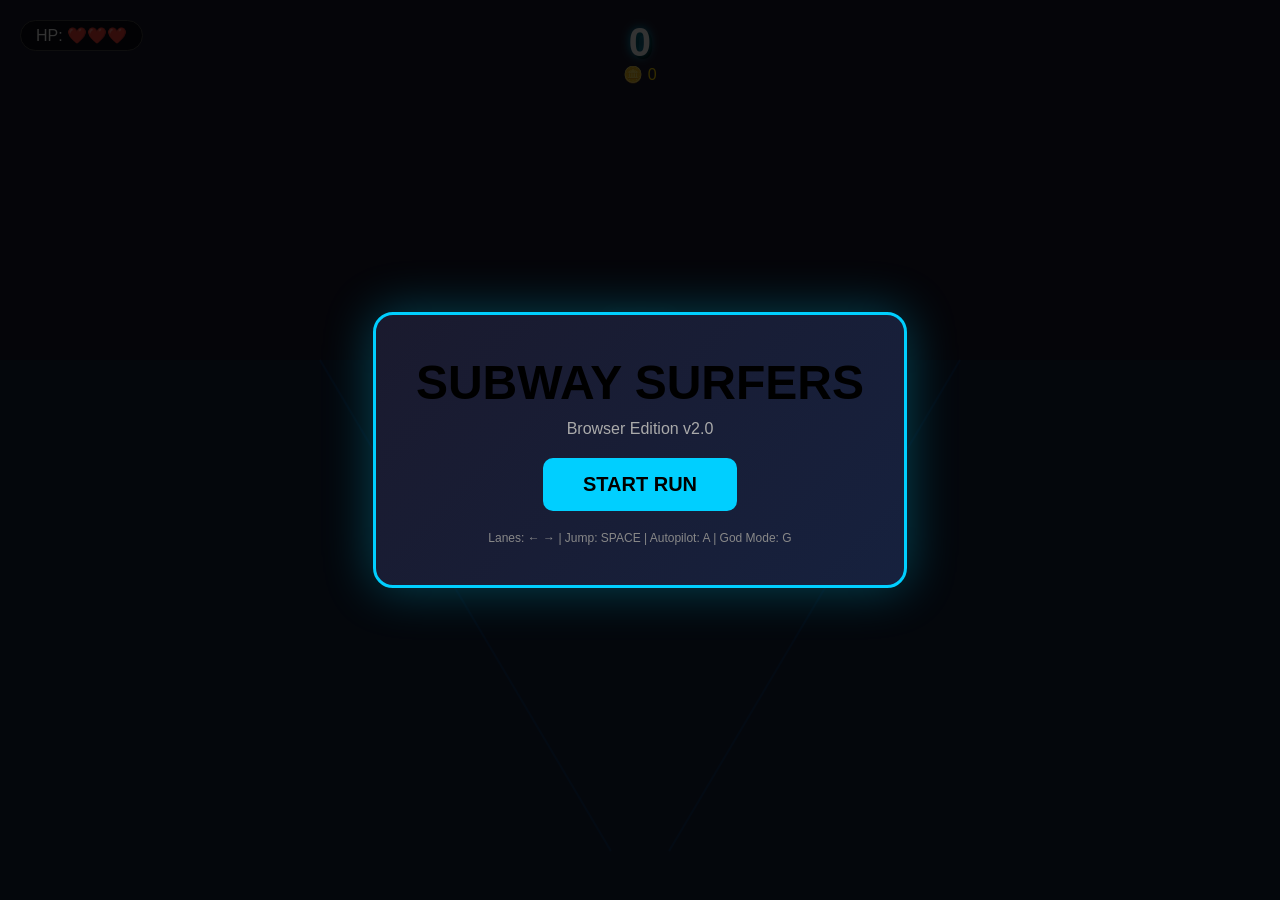
==== commit 59c629be: "run" ====
--- a/run.html
+++ b/run.html
@@ -1,1140 +1,239 @@
 <!DOCTYPE html>
-<html>
+<html lang="en">
 <head>
-<meta charset="UTF-8">
-<style>
-*{margin:0;padding:0;box-sizing:border-box}
-body{background:#000;overflow:hidden;font-family:Arial,sans-serif}
-canvas{display:block}
-#ui{position:absolute;top:0;left:0;width:100%;height:100%;pointer-events:none}
-#score-panel{position:absolute;top:10px;left:50%;transform:translateX(-50%);text-align:center;pointer-events:none}
-#score-val{font-size:32px;font-weight:bold;color:#fff;text-shadow:0 0 10px rgba(255,200,0,0.8),2px 2px 0 #000}
-#coins-val{font-size:18px;color:#FFD700;text-shadow:1px 1px 0 #000}
-#dist-val{font-size:14px;color:#aff;text-shadow:1px 1px 0 #000}
-#left-panel{position:absolute;top:10px;left:10px}
-#right-panel{position:absolute;top:10px;right:10px;text-align:right}
-.stat{font-size:13px;color:#fff;text-shadow:1px 1px 0 #000;margin-bottom:4px}
-#hp-row{display:flex;gap:6px;margin-bottom:6px}
-.heart{width:22px;height:20px}
-#pups-list{display:flex;flex-direction:column;gap:4px;align-items:flex-start}
-.pup-badge{padding:3px 8px;border-radius:12px;font-size:12px;font-weight:bold;color:#000}
-#bottom-bar{position:absolute;bottom:8px;left:50%;transform:translateX(-50%);text-align:center}
-#controls-hint{font-size:11px;color:rgba(255,255,255,0.5);text-shadow:1px 1px 0 #000}
-#overlay{position:absolute;top:0;left:0;width:100%;height:100%;display:flex;align-items:center;justify-content:center;background:rgba(0,0,0,0.85);pointer-events:all;z-index:100}
-#overlay-box{background:linear-gradient(135deg,#1a0a3a,#0a1a3a);border:2px solid #00cfff;border-radius:16px;padding:32px 48px;text-align:center;min-width:320px;box-shadow:0 0 40px rgba(0,200,255,0.3)}
-.ov-title{font-size:42px;font-weight:bold;color:#fff;text-shadow:0 0 20px #00cfff;margin-bottom:8px}
-.ov-sub{font-size:14px;color:#aaa;margin-bottom:20px}
-.ov-stat{font-size:16px;color:#fff;margin:6px 0}
-.ov-stat span{color:#FFD700;font-weight:bold}
-.btn{display:inline-block;padding:12px 32px;margin:8px;border:none;border-radius:8px;font-size:16px;font-weight:bold;cursor:pointer;transition:transform 0.1s}
-.btn:active{transform:scale(0.95)}
-.btn-play{background:linear-gradient(135deg,#00cfff,#0080ff);color:#fff}
-.btn-menu{background:linear-gradient(135deg,#ff6b35,#ff3355);color:#fff}
-#msg-popup{position:absolute;top:45%;left:50%;transform:translate(-50%,-50%);font-size:28px;font-weight:bold;color:#FFD700;text-shadow:0 0 20px #ff6600,2px 2px 0 #000;opacity:0;pointer-events:none;transition:opacity 0.2s;z-index:50}
-#streak-bar{position:absolute;bottom:40px;left:50%;transform:translateX(-50%);font-size:20px;font-weight:bold;color:#ff6600;text-shadow:0 0 10px #ff6600;opacity:0;transition:opacity 0.3s}
-#multiplier{position:absolute;top:85px;left:50%;transform:translateX(-50%);font-size:24px;font-weight:bold;color:#ff9900;text-shadow:0 0 15px #ff6600;opacity:0}
-#speed-display{position:absolute;bottom:55px;right:10px;font-size:12px;color:#4ff;text-shadow:1px 1px 0 #000}
-#theme-name{position:absolute;bottom:55px;left:10px;font-size:11px;color:rgba(255,255,255,0.4)}
-#ap-badge{position:absolute;top:70px;left:50%;transform:translateX(-50%);background:rgba(160,0,255,0.7);border:1px solid #a0f;border-radius:20px;padding:4px 16px;font-size:13px;color:#fff;font-weight:bold;display:none}
-#mobile-controls{position:absolute;bottom:60px;left:0;width:100%;display:flex;justify-content:space-between;padding:0 20px;pointer-events:all;opacity:0.7}
-.mob-btn{width:64px;height:64px;border-radius:50%;border:2px solid rgba(255,255,255,0.5);background:rgba(255,255,255,0.15);font-size:22px;display:flex;align-items:center;justify-content:center;cursor:pointer;user-select:none;-webkit-user-select:none;pointer-events:all;color:#fff;font-weight:bold}
-.mob-center{display:flex;gap:16px}
-#nv-overlay{position:absolute;top:0;left:0;width:100%;height:100%;background:rgba(0,60,0,0.35);pointer-events:none;display:none;mix-blend-mode:multiply}
-#danger-vignette{position:absolute;top:0;left:0;width:100%;height:100%;pointer-events:none;opacity:0;transition:opacity 0.15s;background:radial-gradient(ellipse at center,transparent 55%,rgba(220,20,20,0.55) 100%)}
-#jetpack-flames{position:absolute;bottom:30%;left:50%;transform:translateX(-50%);display:none;width:40px;height:60px;pointer-events:none}
-</style>
+    <meta charset="UTF-8">
+    <meta name="viewport" content="width=device-width, initial-scale=1.0">
+    <title>Subway Surfers Ultimate</title>
+    <style>
+        * { margin: 0; padding: 0; box-sizing: border-box; }
+        body { background: #000; overflow: hidden; font-family: 'Segoe UI', Tahoma, Geneva, Verdana, sans-serif; }
+        canvas { display: block; }
+        
+        #ui { position: absolute; top: 0; left: 0; width: 100%; height: 100%; pointer-events: none; color: white; }
+        #score-panel { position: absolute; top: 20px; left: 50%; transform: translateX(-50%); text-align: center; }
+        #score-val { font-size: 40px; font-weight: 900; text-shadow: 0 0 10px #00cfff, 3px 3px 0 #000; }
+        
+        #stats-left { position: absolute; top: 20px; left: 20px; }
+        .stat-box { background: rgba(0,0,0,0.6); padding: 5px 15px; border-radius: 20px; margin-bottom: 10px; border: 1px solid #444; }
+        
+        #overlay { 
+            position: absolute; top: 0; left: 0; width: 100%; height: 100%; 
+            display: flex; align-items: center; justify-content: center; 
+            background: rgba(0,0,0,0.8); pointer-events: all; z-index: 100; 
+        }
+        .box { 
+            background: linear-gradient(135deg, #1a1a2e, #16213e); padding: 40px; 
+            border-radius: 20px; text-align: center; border: 3px solid #00cfff;
+            box-shadow: 0 0 50px rgba(0, 207, 255, 0.3);
+        }
+        .btn { 
+            padding: 15px 40px; font-size: 20px; font-weight: bold; border: none; 
+            border-radius: 10px; cursor: pointer; background: #00cfff; color: #000;
+            transition: 0.2s; margin-top: 20px;
+        }
+        .btn:hover { transform: scale(1.1); background: #0080ff; }
+        #hint { margin-top: 20px; font-size: 12px; color: #888; }
+    </style>
 </head>
 <body>
+
 <canvas id="c"></canvas>
 <div id="ui">
-  <div id="score-panel">
-    <div id="score-val">0</div>
-    <div id="coins-val">🪙 0</div>
-    <div id="dist-val">0 m</div>
-  </div>
-  <div id="left-panel">
-    <div id="hp-row"></div>
-    <div class="stat" id="spd-stat">SPD: 12</div>
-    <div id="pups-list"></div>
-  </div>
-  <div id="right-panel">
-    <div class="stat" id="run-stat">RUN #1</div>
-    <div class="stat" id="hi-stat">BEST: 0</div>
-  </div>
-  <div id="msg-popup"></div>
-  <div id="streak-bar"></div>
-  <div id="multiplier"></div>
-  <div id="speed-display"></div>
-  <div id="theme-name"></div>
-  <div id="ap-badge">◈ AUTOPILOT ◈</div>
-  <div id="nv-overlay"></div>
-  <div id="danger-vignette"></div>
-  <div id="mobile-controls">
-    <div class="mob-btn" id="mob-left">◀</div>
-    <div class="mob-center">
-      <div class="mob-btn" id="mob-jump">▲</div>
-      <div class="mob-btn" id="mob-roll">▼</div>
+    <div id="score-panel">
+        <div id="score-val">0</div>
+        <div style="color: #ffd700;">🪙 <span id="coin-val">0</span></div>
     </div>
-    <div class="mob-btn" id="mob-right">▶</div>
-  </div>
-  <div id="bottom-bar">
-    <div id="controls-hint">← → Lane | ↑/Space Jump | ↓ Roll | A Autopilot | G God | T Theme | N Night | J Jetpack | M Slow | X ×5 | 1-6 Speed | P Pause</div>
-  </div>
-  <div id="overlay">
-    <div id="overlay-box">
-      <div class="ov-title" id="ov-title">SUBWAY SURFERS</div>
-      <div class="ov-sub" id="ov-sub">Ultimate Edition — Browser</div>
-      <div id="ov-stats"></div>
-      <button class="btn btn-play" id="btn-play">▶ PLAY</button>
+    <div id="stats-left">
+        <div class="stat-box">HP: <span id="hp-val">❤️❤️❤️</span></div>
+        <div class="stat-box" id="mode-tag" style="display:none; color:#a0f">◈ AUTOPILOT ◈</div>
     </div>
-  </div>
 </div>
+
+<div id="overlay">
+    <div class="box">
+        <h1 style="font-size: 48px; margin-bottom: 10px;">SUBWAY SURFERS</h1>
+        <p style="color: #aaa;">Browser Edition v2.0</p>
+        <button class="btn" id="start-btn">START RUN</button>
+        <div id="hint">Lanes: ← → | Jump: SPACE | Autopilot: A | God Mode: G</div>
+    </div>
+</div>
+
 <script>
 const canvas = document.getElementById('c');
 const ctx = canvas.getContext('2d');
-let W = canvas.width = window.innerWidth;
-let H = canvas.height = window.innerHeight;
-window.addEventListener('resize', () => { W = canvas.width = window.innerWidth; H = canvas.height = window.innerHeight; });
-
-// ── SAVE DATA ────────────────────────────────────────────────────────
-let saveData = { hi: 0, coins: 0, runs: 0, dist: 0 };
-try { const s = localStorage.getItem('ss_save'); if (s) saveData = { ...saveData, ...JSON.parse(s) }; } catch(e){}
-const saveSave = () => { try { localStorage.setItem('ss_save', JSON.stringify(saveData)); } catch(e){} };
-
-// ── THEMES ────────────────────────────────────────────────────────────
-const THEMES = {
-  city:   { sky: ['#1946aa','#4782d3'], ground: '#3a3a3f', road: '#404048', bld: '#555560', rail: '#ccc', fog: 'rgba(70,110,190,', fogD: 0.012 },
-  subway: { sky: ['#08080f','#12121e'], ground: '#1c1c22', road: '#222230', bld: '#2d2d3a', rail: '#aaa', fog: 'rgba(10,10,25,', fogD: 0.018 },
-  desert: { sky: ['#c09030','#e8c060'], ground: '#b89655', road: '#a07840', bld: '#aa8048', rail: '#ddd', fog: 'rgba(200,170,80,', fogD: 0.008 },
-  night:  { sky: ['#020208','#05052a'], ground: '#0c0c18', road: '#101020', bld: '#121230', rail: '#888', fog: 'rgba(3,3,18,', fogD: 0.022 },
-  neon:   { sky: ['#050010','#100525'], ground: '#080018', road: '#0c0025', bld: '#1a0040', rail: '#f0f', fog: 'rgba(8,0,30,', fogD: 0.020 },
+let W, H;
+
+// Game State
+const G = {
+    alive: false,
+    score: 0,
+    coins: 0,
+    hp: 3,
+    lane: 0,       // -1, 0, 1
+    targetLane: 0,
+    x: 0,          // Current visual x
+    y: 0,          // Current visual y (jump)
+    vy: 0,
+    wz: 0,         // World distance
+    speed: 15,
+    obstacles: [],
+    nextObs: 0.5,
+    autopilot: false,
+    god: false,
+    invincibility: 0
 };
-const THEME_KEYS = Object.keys(THEMES);
-
-// ── CONSTANTS ─────────────────────────────────────────────────────────
-const LANE_X = [-1, 0, 1]; // normalized, will be scaled to screen
-const BASE_SPD = 12;
-const MAX_SPD = 600;
-const GRAVITY = -28;
-const JUMP_VEL = 13;
-const LANES = 3;
-const COIN_W = 16;
-
-// ── PERSPECTIVE HELPERS ───────────────────────────────────────────────
-function getVanish() { return { x: W / 2, y: H * 0.38 }; }
+
+function resize() {
+    W = canvas.width = window.innerWidth;
+    H = canvas.height = window.innerHeight;
+}
+window.addEventListener('resize', resize);
+resize();
+
 function worldToScreen(wx, wy, wz) {
-  // wz is depth (0=near, 1=far horizon)
-  const vp = getVanish();
-  const frac = Math.pow(wz, 0.82); // perspective curve
-  const sx = vp.x + wx * (W * 0.38) * (1 - frac * 0.88);
-  const sy = vp.y + (H - vp.y) * (1 - frac) + wy * (H * 0.18) * (1 - frac * 0.9);
-  const scale = (1 - frac * 0.92) + 0.08;
-  return { x: sx, y: sy, scale: Math.max(0.04, scale), frac };
-}
-function laneScreenX(lane, wz) {
-  const lx = (lane - 1) * 0.68; // -0.68, 0, 0.68
-  return worldToScreen(lx, 0, wz).x;
-}
-
-// ── DRAW HELPERS ──────────────────────────────────────────────────────
-function drawRect(x, y, w, h, col, alpha) {
-  ctx.save();
-  ctx.globalAlpha = alpha !== undefined ? alpha : 1;
-  ctx.fillStyle = col;
-  ctx.fillRect(x - w/2, y - h, w, h);
-  ctx.restore();
-}
-function fogColor(base, frac, theme) {
-  const t = THEMES[theme];
-  const f = Math.min(1, frac * frac * t.fogD * 80);
-  return `rgba(0,0,0,${f})`; // simplified: darken based on depth
-}
-
-// ─────────────────────────────────────────────────────────────────────
-// GAME STATE
-// ─────────────────────────────────────────────────────────────────────
-let G = null;
+    const horizon = H * 0.4;
+    const perspective = 1 / (wz + 1);
+    const sx = W / 2 + (wx * W * 0.5) * perspective;
+    const sy = horizon + (H - horizon) * (1 - perspective) - (wy * H * 0.5) * perspective;
+    return { x: sx, y: sy, scale: perspective };
+}
+
+function spawnObstacle() {
+    const lane = Math.floor(Math.random() * 3) - 1;
+    const type = Math.random() > 0.5 ? 'train' : 'barrier';
+    G.obstacles.push({ lane, type, wz: G.wz + 2 });
+}
+
+function update(dt) {
+    if (!G.alive) return;
+
+    G.wz += G.speed * dt * 0.1;
+    G.score += Math.floor(G.speed * dt);
+    
+    // Lane interpolation
+    G.x += (G.targetLane - G.x) * 12 * dt;
+
+    // Jump Gravity
+    if (G.y > 0 || G.vy !== 0) {
+        G.vy -= 50 * dt;
+        G.y += G.vy * dt;
+        if (G.y < 0) { G.y = 0; G.vy = 0; }
+    }
+
+    // Spawning
+    if (G.wz > G.nextObs) {
+        spawnObstacle();
+        G.nextObs = G.wz + 0.4 + Math.random() * 0.6;
+    }
+
+    // Collision
+    G.obstacles = G.obstacles.filter(o => {
+        const dist = o.wz - G.wz;
+        if (dist < 0.1 && dist > -0.1 && Math.abs(o.lane - G.targetLane) < 0.1) {
+            if (!G.god && G.invincibility <= 0) {
+                G.hp--;
+                G.invincibility = 1.5;
+                if (G.hp <= 0) G.alive = false;
+            }
+        }
+        return dist > -0.2;
+    });
+
+    if (G.invincibility > 0) G.invincibility -= dt;
+
+    // Autopilot AI
+    if (G.autopilot) {
+        const danger = G.obstacles.find(o => o.wz - G.wz < 0.5 && o.wz - G.wz > 0);
+        if (danger && danger.lane === G.targetLane) {
+            G.targetLane = (G.targetLane === 1) ? 0 : (G.targetLane === -1) ? 0 : 1;
+        }
+    }
+
+    // UI
+    document.getElementById('score-val').innerText = G.score;
+    document.getElementById('hp-val').innerText = "❤️".repeat(Math.max(0, G.hp));
+    if (!G.alive) document.getElementById('overlay').style.display = 'flex';
+}
+
+function draw() {
+    // Clear and Sky
+    ctx.fillStyle = '#1a1a2e';
+    ctx.fillRect(0, 0, W, H);
+
+    // Ground
+    ctx.fillStyle = '#16213e';
+    ctx.beginPath();
+    ctx.moveTo(0, H * 0.4); ctx.lineTo(W, H * 0.4);
+    ctx.lineTo(W, H); ctx.lineTo(0, H);
+    ctx.fill();
+
+    // Lanes / Rails
+    ctx.strokeStyle = '#0f3460';
+    ctx.lineWidth = 2;
+    [-0.5, 0.5].forEach(lx => {
+        const p1 = worldToScreen(lx, 0, 0);
+        const p2 = worldToScreen(lx, 0, 10);
+        ctx.beginPath(); ctx.moveTo(p1.x, p1.y); ctx.lineTo(p2.x, p2.y); ctx.stroke();
+    });
+
+    // Draw Obstacles
+    G.obstacles.forEach(o => {
+        const pos = worldToScreen(o.lane * 0.5, 0, o.wz - G.wz);
+        if (pos.scale <= 0) return;
+        
+        ctx.fillStyle = o.type === 'train' ? '#e94560' : '#ffd700';
+        const w = 120 * pos.scale;
+        const h = o.type === 'train' ? 180 * pos.scale : 40 * pos.scale;
+        ctx.fillRect(pos.x - w/2, pos.y - h, w, h);
+    });
+
+    // Draw Player
+    if (G.invincibility > 0 && Math.floor(Date.now() / 100) % 2 === 0) return;
+    const pPos = worldToScreen(G.x * 0.5, G.y, 0.1);
+    ctx.fillStyle = '#00cfff';
+    const pw = 60 * pPos.scale;
+    const ph = 100 * pPos.scale;
+    ctx.fillRect(pPos.x - pw/2, pPos.y - ph, pw, ph);
+    // Glow
+    ctx.shadowBlur = 15; ctx.shadowColor = '#00cfff';
+    ctx.strokeStyle = 'white'; ctx.strokeRect(pPos.x - pw/2, pPos.y - ph, pw, ph);
+    ctx.shadowBlur = 0;
+}
+
 let lastTime = 0;
-let animFrame = null;
-let paused = false;
-let gameRunning = false;
-
-function initGame() {
-  G = {
-    // Player
-    lane: 1, targetLane: 1, laneT: 1,
-    fromLane: 1,
-    y: 0, vy: 0,
-    inAir: false, jumpCount: 0,
-    rolling: false, rollT: 0,
-    lean: 0,
-    animT: 0,
-    x: 0, // interpolated screen fraction
-    // World
-    wz: 0, dist: 0,
-    speed: BASE_SPD, baseSpeed: BASE_SPD,
-    manualSpeed: null,
-    // Score
-    score: 0, coins: 0,
-    mult: 1, streak: 0, maxStreak: 0,
-    combo: 0, lastCoinTime: 0,
-    // Health
-    hp: 3, invt: 0, alive: true,
-    // Power-ups
-    pups: {},
-    jetAlt: 0,
-    // Entities
-    obstacles: [], coinList: [], pupWorld: [], buildings: [], particles: [],
-    // Spawn trackers
-    nextObsZ: 0.15, nextCoinZ: 0.08,
-    buildL: [], buildR: [],
-    // Camera
-    camShake: 0, camBob: 0,
-    // Fx
-    spinT: 0, time: 0,
-    // Flags
-    godMode: false, autopilot: false, nightVision: false,
-    theme: THEME_KEYS[0],
-    themeIdx: 0,
-    // Stats
-    fps: 60, _ffc: 0, _fft: 0,
-    msgTimer: 0,
-    streakTimer: 0,
-  };
-  // Pre-spawn
-  for (let i = 0; i < 12; i++) spawnCoins(G);
-  for (let i = 0; i < 6; i++) spawnObs(G);
-  for (let i = 0; i < 8; i++) spawnBuilding(G, -1);
-  for (let i = 0; i < 8; i++) spawnBuilding(G, 1);
-}
-
-// ── SPAWN FUNCTIONS ───────────────────────────────────────────────────
-function spawnObs(g) {
-  const types = ['train','low','high','barrel'];
-  const weights = [0.28, 0.22, 0.22, 0.28];
-  let r = Math.random(), t = 0;
-  let type = types[0];
-  for (let i = 0; i < types.length; i++) { t += weights[i]; if (r < t) { type = types[i]; break; } }
-  const z = g.nextObsZ;
-  const obs = [];
-  if (type === 'train') {
-    const lane = Math.floor(Math.random() * 3);
-    obs.push({ type, lane, z, cleared: false });
-  } else if (type === 'low' || type === 'high') {
-    let lanes = [0,1,2].sort(() => Math.random()-0.5).slice(0, Math.random() < 0.5 ? 1 : 2);
-    // ensure at least one lane open
-    const used = new Set(lanes);
-    if (used.size === 3) lanes.pop();
-    lanes.forEach(l => obs.push({ type, lane: l, z, cleared: false }));
-  } else {
-    const count = Math.floor(Math.random() * 3) + 1;
-    const lanes = [0,1,2].sort(() => Math.random()-0.5).slice(0, Math.min(count, 2));
-    lanes.forEach(l => obs.push({ type: 'barrel', lane: l, z: z + Math.random() * 0.02, cleared: false }));
-  }
-  g.obstacles.push(...obs);
-  const diff = 1 + g.dist / 5000;
-  g.nextObsZ = z + Math.max(0.03, (0.04 + Math.random() * 0.05) / diff);
-}
-
-function spawnCoins(g) {
-  const lane = Math.floor(Math.random() * 3);
-  const pat = ['row','arc','zigzag','scatter'][Math.floor(Math.random()*4)];
-  const z = g.nextCoinZ;
-  const coins = [];
-  if (pat === 'row') {
-    for (let i = 0; i < 10; i++) coins.push({ lane, y: 0, z: z + i * 0.012, ph: i * 0.3 });
-  } else if (pat === 'arc') {
-    for (let i = 0; i < 10; i++) coins.push({ lane, y: Math.sin(i/9*Math.PI)*0.25, z: z + i * 0.011, ph: i*0.4 });
-  } else if (pat === 'zigzag') {
-    for (let i = 0; i < 10; i++) coins.push({ lane: i%3, y: 0, z: z + i * 0.011, ph: i*0.3 });
-  } else {
-    for (let i = 0; i < 8; i++) coins.push({ lane: Math.floor(Math.random()*3), y: Math.random()*0.2, z: z + Math.random()*0.1, ph: Math.random()*6.28 });
-  }
-  g.coinList.push(...coins);
-  g.nextCoinZ = z + 0.06 + Math.random() * 0.06;
-}
-
-function spawnBuilding(g, side) {
-  const arr = side < 0 ? g.buildL : g.buildR;
-  const lastZ = arr.length ? arr[arr.length-1].z + arr[arr.length-1].d + 0.01 + Math.random()*0.04 : 0.05;
-  const bx = side * (0.82 + Math.random() * 0.18);
-  arr.push({ bx, z: lastZ, w: 0.04 + Math.random()*0.08, h: 0.1 + Math.random()*0.5, d: 0.05 + Math.random()*0.1, side });
-}
-
-// ── POWERUP SPAWNING ──────────────────────────────────────────────────
-const PU_TYPES = ['magnet','shield','jetpack','x2','x3','x5','sneakers','slowmo','turbo'];
-const PU_COLORS = { magnet:'#0ff',shield:'#44f',jetpack:'#0ff',x2:'#ff0',x3:'#ff0',x5:'#f80',sneakers:'#0f0',slowmo:'#f0f',turbo:'#f00' };
-const PU_LABELS = { magnet:'MAG',shield:'SHD',jetpack:'JET',x2:'×2',x3:'×3',x5:'×5',sneakers:'SNK',slowmo:'SLO',turbo:'TRB' };
-const PU_DURS   = { magnet:12,shield:8,jetpack:12,x2:15,x3:12,x5:10,sneakers:10,slowmo:6,turbo:8 };
-
-// ── PARTICLE SYSTEM ───────────────────────────────────────────────────
-function addParticles(g, x, y, col, n, vy0) {
-  for (let i = 0; i < n; i++) {
-    const a = Math.random() * Math.PI * 2;
-    const sp = Math.random() * 80 + 30;
-    g.particles.push({
-      x: x + (Math.random()-0.5)*20, y: y + (Math.random()-0.5)*10,
-      vx: Math.cos(a)*sp, vy: vy0 !== undefined ? vy0 + Math.random()*40 : -sp*0.5 - Math.random()*60,
-      col, life: 0.4 + Math.random()*0.4, ml: 0.8
-    });
-  }
-}
-
-// ── LANE CHANGE ───────────────────────────────────────────────────────
-function changeLane(g, dir) {
-  const nl = Math.max(0, Math.min(2, g.lane + dir));
-  if (nl !== g.lane) {
-    g.fromLane = g.lane;
-    g.lane = nl;
-    g.targetLane = nl;
-    g.laneT = 0;
-    g.lean = -dir * 0.5;
-  }
-}
-
-function doJump(g) {
-  const maxJ = g.pups.sneakers ? 3 : 2;
-  if (g.jumpCount < maxJ) {
-    g.vy = JUMP_VEL * (g.pups.sneakers ? 1.4 : 1.0) * Math.pow(0.85, g.jumpCount);
-    g.inAir = true;
-    g.jumpCount++;
-    addParticles(g, W/2, H*0.72, '#aaa', 6, -20);
-  }
-}
-
-function doRoll(g) {
-  if (!g.inAir && !g.rolling) {
-    g.rolling = true;
-    g.rollT = 0.5;
-  }
-}
-
-// ── AUTOPILOT ─────────────────────────────────────────────────────────
-function autopilotDecide(g) {
-  const look = 0.12;
-  const danger = [0, 0, 0];
-  for (const o of g.obstacles) {
-    const dz = o.z - g.wz;
-    if (dz > 0.005 && dz < look) {
-      const w = 1 / Math.max(0.01, dz);
-      danger[o.lane] += w * (o.type === 'train' ? 1.6 : 1.0);
-    }
-  }
-  if (danger[g.lane] > 3) {
-    const ahead = g.obstacles.filter(o => o.lane === g.lane && o.z - g.wz > 0.005 && o.z - g.wz < look * 0.5);
-    if (ahead.length) {
-      const ot = ahead[0].type;
-      if (ot === 'low') { doRoll(g); return; }
-      if (ot === 'high') { doJump(g); return; }
-      const safe = [0,1,2].sort((a,b) => danger[a]-danger[b])[0];
-      if (safe !== g.lane) changeLane(g, safe - g.lane > 0 ? 1 : -1);
-    }
-  }
-}
-
-// ── COLLISION ─────────────────────────────────────────────────────────
-function checkObs(g, obs) {
-  if (g.invt > 0 || g.godMode) return false;
-  if (g.pups.jetpack && g.jetAlt > 1.5) return false;
-  const dz = Math.abs(obs.z - g.wz);
-  if (obs.lane !== g.lane || dz > 0.028) return false;
-  if (obs.type === 'low' && (g.rolling || g.y > 0.3)) return false;
-  if (obs.type === 'high' && g.y > 0.6) return false;
-  return true;
-}
-
-function doDamage(g) {
-  if (g.invt > 0 || g.godMode) return;
-  if (g.pups.shield) { delete g.pups.shield; g.camShake = 0.4; showMsg('🛡 SHIELD!'); return; }
-  g.hp = Math.max(0, g.hp - 1);
-  g.invt = 2.4;
-  g.camShake = 0.7;
-  g.streak = 0; g.combo = 0;
-  g.camShake = 0.6;
-  addParticles(g, W/2, H*0.55, '#f44', 20, -80);
-  if (g.hp <= 0) { g.alive = false; }
-}
-
-// ── MESSAGE HELPER ────────────────────────────────────────────────────
-function showMsg(txt) {
-  const el = document.getElementById('msg-popup');
-  el.textContent = txt;
-  el.style.opacity = 1;
-  setTimeout(() => { el.style.opacity = 0; }, 1200);
-}
-
-// ── UPDATE ────────────────────────────────────────────────────────────
-function update(dt) {
-  const g = G;
-  g.time += dt; g.spinT += dt;
-  g._ffc++; g._fft += dt;
-  if (g._fft >= 0.5) { g.fps = Math.round(g._ffc / g._fft); g._ffc = 0; g._fft = 0; }
-
-  // Speed
-  let tSpd = g.manualSpeed !== null ? g.manualSpeed : g.baseSpeed;
-  if (g.pups.turbo) tSpd = Math.min(tSpd * 1.8, MAX_SPD);
-  if (g.pups.slowmo) tSpd = Math.max(tSpd * 0.35, 4);
-  if (!g.manualSpeed) g.baseSpeed = Math.min(g.baseSpeed + 0.5 * dt, MAX_SPD * 0.7);
-  g.speed += (tSpd - g.speed) * Math.min(1, dt * 4);
-  g.speed = Math.max(2, Math.min(g.speed, MAX_SPD));
-  const eff = g.speed * (g.pups.slowmo ? 0.35 : 1);
-
-  // World advancement
-  const dzWorld = eff * dt * 0.0012;
-  g.wz += dzWorld;
-  g.dist += eff * dt;
-
-  // Gravity
-  if (g.inAir || g.y > 0) {
-    g.vy += GRAVITY * dt;
-    g.y += g.vy * dt;
-    if (g.y <= 0) { g.y = 0; g.vy = 0; g.inAir = false; g.jumpCount = 0; addParticles(g, W/2, H*0.72, '#888', 4, -10); }
-  }
-
-  // Roll
-  if (g.rolling) { g.rollT -= dt; if (g.rollT <= 0) g.rolling = false; }
-
-  // Lane interp
-  if (g.laneT < 1) {
-    g.laneT = Math.min(1, g.laneT + dt / 0.14);
-    const t2 = g.laneT * g.laneT * (3 - 2 * g.laneT);
-    g.x = (g.fromLane - 1) * (1 - t2) + (g.lane - 1) * t2;
-  } else {
-    g.x = g.lane - 1;
-  }
-  if (g.laneT >= 1) g.lean = g.lean * (1 - dt * 8);
-
-  // Jetpack
-  if (g.pups.jetpack) {
-    g.jetAlt = Math.min(4, g.jetAlt + dt * 4);
-    document.getElementById('jetpack-flames').style.display = 'block';
-  } else {
-    g.jetAlt = Math.max(0, g.jetAlt - dt * 8);
-    document.getElementById('jetpack-flames').style.display = 'none';
-  }
-
-  // Pups timer
-  for (const k of Object.keys(g.pups)) {
-    g.pups[k] -= dt;
-    if (g.pups[k] <= 0) { delete g.pups[k]; showMsg(`${PU_LABELS[k]} expired`); }
-  }
-
-  // Multiplier
-  g.mult = g.pups.x5 ? 5 : g.pups.x3 ? 3 : g.pups.x2 ? 2 : 1;
-
-  // Invincibility
-  g.invt = Math.max(0, g.invt - dt);
-
-  // Autopilot
-  if (g.autopilot) autopilotDecide(g);
-
-  // Camera
-  g.camBob += dt * Math.max(0.3, g.speed / 12) * 2.8;
-  if (g.camShake > 0) g.camShake -= dt;
-
-  // Score
-  g.score += Math.floor(eff * dt * g.mult);
-
-  // Spawn
-  while (g.nextObsZ < g.wz + 0.45) spawnObs(g);
-  while (g.nextCoinZ < g.wz + 0.45) spawnCoins(g);
-  while ((g.buildL.length < 2 || g.buildL[g.buildL.length-1].z < g.wz + 0.9)) spawnBuilding(g, -1);
-  while ((g.buildR.length < 2 || g.buildR[g.buildR.length-1].z < g.wz + 0.9)) spawnBuilding(g, 1);
-
-  // Powerup random spawn
-  if (!g.pupWorld.length && Math.random() < 0.003) {
-    const pt = PU_TYPES[Math.floor(Math.random() * PU_TYPES.length)];
-    g.pupWorld.push({ type: pt, lane: Math.floor(Math.random()*3), z: g.wz + 0.35, ph: Math.random()*6.28 });
-  }
-
-  // Despawn
-  const cut = g.wz - 0.04;
-  g.obstacles = g.obstacles.filter(o => o.z > cut);
-  g.coinList = g.coinList.filter(c => c.z > cut);
-  g.pupWorld = g.pupWorld.filter(p => p.z > cut);
-  g.buildL = g.buildL.filter(b => b.z > cut - 0.8);
-  g.buildR = g.buildR.filter(b => b.z > cut - 0.8);
-
-  // Collisions – obstacles
-  for (const obs of g.obstacles) {
-    if (checkObs(g, obs)) { doDamage(g); obs.cleared = true; break; }
-  }
-  g.obstacles = g.obstacles.filter(o => !o.cleared || o.z - g.wz > 0.02);
-
-  // Collisions – coins
-  const mag = g.pups.magnet ? 2.5 : 1;
-  g.coinList = g.coinList.filter(c => {
-    const dl = Math.abs(g.lane - 1 + g.x * 0.5 - (c.lane - 1));
-    const dz = Math.abs(c.z - g.wz);
-    if (dl < mag * 0.4 && dz < mag * 0.02) {
-      const now = performance.now() / 1000;
-      g.combo = now - g.lastCoinTime < 0.6 ? g.combo + 1 : 1;
-      g.lastCoinTime = now;
-      const amt = g.mult;
-      g.coins += amt; g.score += amt * 14;
-      g.streak++; g.maxStreak = Math.max(g.maxStreak, g.streak);
-      if (g.combo >= 5) showMsg(`COMBO ×${g.combo}! 🔥`);
-      addParticles(g, laneScreenX(c.lane, (c.z - g.wz)), H * 0.6, '#ffd700', 5, -40);
-      return false;
-    }
-    return true;
-  });
-
-  // Collisions – pups
-  g.pupWorld = g.pupWorld.filter(p => {
-    const dz = Math.abs(p.z - g.wz);
-    if (p.lane === g.lane && dz < 0.02) {
-      g.pups[p.type] = PU_DURS[p.type];
-      showMsg(`${PU_LABELS[p.type]} ACTIVATED!`);
-      addParticles(g, W/2, H*0.6, PU_COLORS[p.type], 15, -60);
-      return false;
-    }
-    return true;
-  });
-
-  // Particles
-  g.particles = g.particles.filter(p => {
-    p.x += p.vx * dt; p.y += p.vy * dt; p.vy += 120 * dt; p.life -= dt;
-    return p.life > 0;
-  });
-
-  // Danger
-  const near = g.obstacles.filter(o => o.lane === g.lane && o.z - g.wz > 0 && o.z - g.wz < 0.06);
-  document.getElementById('danger-vignette').style.opacity = near.length ? '1' : '0';
-  document.getElementById('ap-badge').style.display = g.autopilot ? 'block' : 'none';
-  document.getElementById('nv-overlay').style.display = g.nightVision ? 'block' : 'none';
-}
-
-// ── RENDER ────────────────────────────────────────────────────────────
-function render() {
-  const g = G;
-  const tc = THEMES[g.theme];
-  ctx.clearRect(0, 0, W, H);
-
-  // Camera shake
-  const shk = g.camShake > 0 ? Math.sin(performance.now() * 0.05) * g.camShake * 8 : 0;
-  ctx.save();
-  ctx.translate(shk, Math.abs(shk) * 0.3);
-
-  // Sky gradient
-  const skyGrad = ctx.createLinearGradient(0, 0, 0, H * 0.45);
-  skyGrad.addColorStop(0, tc.sky[0]);
-  skyGrad.addColorStop(1, tc.sky[1]);
-  ctx.fillStyle = skyGrad;
-  ctx.fillRect(0, 0, W, H * 0.45);
-
-  // Stars (dark themes)
-  if (g.theme === 'night' || g.theme === 'subway' || g.theme === 'neon') {
-    for (let i = 0; i < 80; i++) {
-      const sx = ((i * 137 + 53) % W);
-      const sy = ((i * 79 + 11) % (H * 0.38));
-      const br = 60 + (i % 3) * 60;
-      ctx.fillStyle = `rgb(${br},${br},${br})`;
-      ctx.beginPath(); ctx.arc(sx, sy, i % 4 === 0 ? 1.5 : 0.8, 0, Math.PI * 2); ctx.fill();
-    }
-  }
-  if (g.theme === 'neon') {
-    // Neon moon
-    ctx.save();
-    ctx.shadowBlur = 30; ctx.shadowColor = '#f0f';
-    ctx.strokeStyle = '#f0f'; ctx.lineWidth = 2;
-    ctx.beginPath(); ctx.arc(W * 0.8, H * 0.12, 28, 0, Math.PI * 2); ctx.stroke();
-    ctx.restore();
-  }
-
-  // Ground
-  const vp = getVanish();
-  const groundGrad = ctx.createLinearGradient(0, vp.y, 0, H);
-  groundGrad.addColorStop(0, tc.road);
-  groundGrad.addColorStop(0.3, tc.ground);
-  groundGrad.addColorStop(1, '#111');
-  ctx.fillStyle = groundGrad;
-  ctx.beginPath();
-  ctx.moveTo(0, vp.y); ctx.lineTo(W, vp.y); ctx.lineTo(W, H); ctx.lineTo(0, H);
-  ctx.fill();
-
-  // Buildings (back to front)
-  const allBuilds = [...g.buildL, ...g.buildR];
-  allBuilds.sort((a, b) => b.z - a.z);
-  for (const b of allBuilds) {
-    drawBuilding(b, g.wz, g.theme);
-  }
-
-  // Road stripes
-  drawRoadStripes(g);
-
-  // Draw track rails
-  drawRails(g, tc);
-
-  // Objects (back to front by z)
-  const allObjs = [
-    ...g.obstacles.map(o => ({ k: 'obs', o })),
-    ...g.coinList.map(c => ({ k: 'coin', o: c })),
-    ...g.pupWorld.map(p => ({ k: 'pu', o: p })),
-  ];
-  allObjs.sort((a, b) => b.o.z - a.o.z);
-
-  for (const { k, o } of allObjs) {
-    const frac = Math.max(0, Math.min(0.92, (o.z - g.wz) / 0.5));
-    if (frac < 0 || frac > 0.92) continue;
-    const lx = (o.lane - 1) * 0.68;
-    const sp = worldToScreen(lx, 0, frac);
-    if (k === 'obs') drawObstacle(o, sp, frac, g);
-    else if (k === 'coin') drawCoin(o, sp, frac, g);
-    else drawPowerup(o, sp, frac, g);
-  }
-
-  // Character
-  drawCharacter(g);
-
-  // Particles
-  for (const p of g.particles) {
-    const a = Math.max(0, p.life / p.ml);
-    ctx.save();
-    ctx.globalAlpha = a;
-    ctx.fillStyle = p.col;
-    ctx.beginPath(); ctx.arc(p.x, p.y, 4, 0, Math.PI * 2); ctx.fill();
-    ctx.restore();
-  }
-
-  // Speed lines
-  const si = Math.max(0, (g.speed - 100) / 500);
-  if (si > 0.05) drawSpeedLines(si, g.spinT);
-
-  ctx.restore(); // cam shake
-
-  // UI updates
-  updateUI(g);
-}
-
-// ── BUILDINGS ─────────────────────────────────────────────────────────
-function drawBuilding(b, camZ, theme) {
-  const tc = THEMES[theme];
-  const frac = Math.max(0.05, Math.min(0.95, b.z - camZ + 0.5));
-  if (frac <= 0 || frac > 0.95) return;
-
-  const top = worldToScreen(b.bx, b.h, frac);
-  const bot = worldToScreen(b.bx, 0, frac);
-  if (!top || !bot) return;
-
-  const sw = Math.max(4, b.w * W * 0.35 * (1 - frac * 0.9));
-  const sh = Math.max(2, top.y - vp().y);
-  const bh = bot.y - top.y;
-
-  // Main body
-  const fog = Math.min(1, frac * 1.2);
-  const bc = hexMix(tc.bld, tc.sky[1], fog * 0.5);
-  ctx.fillStyle = bc;
-  ctx.fillRect(top.x - sw/2, top.y, sw, Math.max(2, bh));
-
-  // Windows
-  if (bh > 20 && sw > 8) {
-    const rows = Math.max(1, Math.floor(bh / 14));
-    const cols = Math.max(1, Math.floor(sw / 12));
-    const wc = theme === 'neon' ? '#0f4' : theme === 'night' ? '#ff8' : '#ffd700';
-    for (let r = 1; r <= rows; r++) {
-      for (let c = 0; c < cols; c++) {
-        if (Math.random() < 0.05) continue; // some dark windows
-        const wx = top.x - sw/2 + c * (sw/cols) + sw/(cols*2) - 1.5;
-        const wy = top.y + r * (bh/(rows+1)) - 2;
-        ctx.fillStyle = wc;
-        ctx.globalAlpha = 0.6 * (1 - fog * 0.7);
-        ctx.fillRect(wx, wy, 3, 4);
-        ctx.globalAlpha = 1;
-      }
-    }
-  }
-}
-function vp() { return { x: W/2, y: H*0.38 }; }
-function hexMix(hex1, hex2, t) {
-  // Simple: just return hex1 darkened by t
-  return hex1;
-}
-
-// ── ROAD STRIPES ──────────────────────────────────────────────────────
-function drawRoadStripes(g) {
-  ctx.save();
-  const camFrac = g.wz % 0.025 / 0.025;
-  for (let i = 0; i < 20; i++) {
-    const frac = (i / 20 + camFrac * 0.05) % 0.95;
-    if (frac < 0.02) continue;
-    const left = worldToScreen(-0.22, 0, frac);
-    const right = worldToScreen(0.22, 0, frac);
-    if (!left || !right) continue;
-    const a = (1 - frac) * 0.5;
-    ctx.strokeStyle = `rgba(255,255,255,${a})`;
-    ctx.lineWidth = Math.max(0.5, (1 - frac) * 3);
-    ctx.setLineDash([8, 12]);
-    ctx.beginPath(); ctx.moveTo(left.x, left.y); ctx.lineTo(right.x, right.y); ctx.stroke();
-  }
-  ctx.setLineDash([]);
-  // Lane dividers
-  for (const lx of [-0.68, 0, 0.68]) {
-    const pts = [];
-    for (let i = 0; i < 15; i++) {
-      const frac = i / 15;
-      const p = worldToScreen(lx * 0.5, 0, frac * 0.92);
-      if (p) pts.push(p);
-    }
-    if (pts.length > 1) {
-      ctx.strokeStyle = 'rgba(255,255,255,0.12)';
-      ctx.lineWidth = 1;
-      ctx.setLineDash([6, 10]);
-      ctx.beginPath();
-      pts.forEach((p, i) => i === 0 ? ctx.moveTo(p.x, p.y) : ctx.lineTo(p.x, p.y));
-      ctx.stroke();
-    }
-  }
-  ctx.setLineDash([]);
-  ctx.restore();
-}
-
-// ── RAILS ─────────────────────────────────────────────────────────────
-function drawRails(g, tc) {
-  ctx.save();
-  const railXs = [-0.52, -0.16, 0.16, 0.52];
-  for (const rx of railXs) {
-    const pts = [];
-    for (let i = 0; i < 20; i++) {
-      const frac = i / 20 * 0.9;
-      const p = worldToScreen(rx * 0.8, 0.03, frac);
-      if (p) pts.push(p);
-    }
-    if (pts.length > 1) {
-      ctx.strokeStyle = tc.rail;
-      ctx.lineWidth = 2;
-      ctx.globalAlpha = 0.6;
-      ctx.beginPath();
-      pts.forEach((p, i) => i === 0 ? ctx.moveTo(p.x, p.y) : ctx.lineTo(p.x, p.y));
-      ctx.stroke();
-    }
-  }
-  // Ties
-  const step = 0.018;
-  const off = g.wz % step;
-  for (let i = 0; i < 25; i++) {
-    const frac = (i * step - off * step) / 0.9;
-    if (frac < 0.01 || frac > 0.88) continue;
-    const l = worldToScreen(-0.44, 0.01, frac);
-    const r = worldToScreen(0.44, 0.01, frac);
-    if (l && r) {
-      ctx.strokeStyle = '#8B5E3C';
-      ctx.lineWidth = Math.max(1, (1 - frac) * 4);
-      ctx.globalAlpha = (1 - frac) * 0.7;
-      ctx.beginPath(); ctx.moveTo(l.x, l.y); ctx.lineTo(r.x, r.y); ctx.stroke();
-    }
-  }
-  ctx.globalAlpha = 1;
-  ctx.restore();
-}
-
-// ── OBSTACLES ─────────────────────────────────────────────────────────
-function drawObstacle(obs, sp, frac, g) {
-  const s = sp.scale;
-  const x = sp.x, y = sp.y;
-
-  ctx.save();
-  ctx.translate(x, y);
-  ctx.scale(s, s);
-
-  const fog = Math.min(0.85, frac * 1.2);
-  ctx.globalAlpha = 1 - fog * 0.5;
-
-  if (obs.type === 'train') {
-    // Train body
-    ctx.fillStyle = '#2244aa';
-    ctx.fillRect(-55, -110, 110, 110);
-    ctx.fillStyle = '#1133aa';
-    ctx.fillRect(-52, -108, 106, 50);
-    // Windows
-    ctx.fillStyle = '#88ccff';
-    for (let i = 0; i < 3; i++) {
-      ctx.fillRect(-40 + i*28, -100, 20, 30);
-    }
-    // Wheels
-    ctx.fillStyle = '#555';
-    for (let wx of [-35, 35]) {
-      ctx.beginPath(); ctx.arc(wx, 4, 10, 0, Math.PI * 2); ctx.fill();
-    }
-    // Neon stripe
-    ctx.fillStyle = '#00ffff';
-    ctx.fillRect(-52, -30, 104, 4);
-    // Headlight
-    ctx.fillStyle = '#ffff00';
-    ctx.fillRect(-20, -5, 40, 8);
-  } else if (obs.type === 'low') {
-    // Low barrier
-    ctx.fillStyle = '#cc2222';
-    ctx.fillRect(-58, -28, 116, 28);
-    ctx.fillStyle = '#ffee00';
-    ctx.fillRect(-58, -10, 116, 6);
-    ctx.fillRect(-58, -28, 116, 6);
-    // Posts
-    ctx.fillStyle = '#ddd';
-    for (let px of [-50, 50]) ctx.fillRect(px-4, -55, 8, 55);
-  } else if (obs.type === 'high') {
-    // High barrier / wall
-    ctx.fillStyle = '#cc2222';
-    ctx.fillRect(-58, -130, 116, 130);
-    ctx.fillStyle = '#ffee00';
-    for (let sy of [-110,-80,-50,-20]) ctx.fillRect(-58, sy, 116, 7);
-  } else if (obs.type === 'barrel') {
-    // Barrel
-    ctx.fillStyle = '#8B5E3C';
-    ctx.beginPath();
-    ctx.ellipse(0, -20, 25, 40, 0, 0, Math.PI * 2); ctx.fill();
-    ctx.strokeStyle = '#777';
-    ctx.lineWidth = 3;
-    for (let by of [-45, -20, 5]) {
-      ctx.beginPath(); ctx.ellipse(0, by, 25, 6, 0, 0, Math.PI); ctx.stroke();
-    }
-    // Hazard
-    ctx.fillStyle = '#FFD700';
-    ctx.fillRect(-3, -58, 6, 18);
-  }
-
-  // Invincibility flash
-  if (g.invt > 0 && Math.floor(g.invt * 8) % 2 === 0 && obs.type !== 'coin') {
-    ctx.globalAlpha = 0.3;
-    ctx.fillStyle = '#ff0000';
-    ctx.fillRect(-60, -140, 120, 140);
-  }
-
-  ctx.restore();
-}
-
-// ── COINS ─────────────────────────────────────────────────────────────
-function drawCoin(coin, sp, frac, g) {
-  const s = sp.scale * 0.7;
-  const x = sp.x, y = sp.y;
-  const spin = g.spinT * 3 + coin.ph;
-  const w = Math.abs(Math.cos(spin));
-
-  ctx.save();
-  ctx.translate(x, y - coin.y * sp.scale * H * 0.3);
-  ctx.scale(s, s);
-  ctx.globalAlpha = Math.max(0.3, 1 - frac * 0.5);
-
-  // Coin body
-  ctx.fillStyle = '#FFD700';
-  ctx.beginPath();
-  ctx.ellipse(0, -10, 14 * w, 14, 0, 0, Math.PI * 2);
-  ctx.fill();
-
-  if (w > 0.3) {
-    ctx.fillStyle = '#FF8C00';
-    ctx.beginPath();
-    ctx.ellipse(0, -10, 8 * w, 8, 0, 0, Math.PI * 2);
-    ctx.fill();
-  }
-
-  ctx.restore();
-}
-
-// ── POWERUPS ──────────────────────────────────────────────────────────
-function drawPowerup(pu, sp, frac, g) {
-  const s = sp.scale * 0.8;
-  const x = sp.x, y = sp.y;
-  const bob = Math.sin(g.time * 3 + pu.ph) * 8;
-  const col = PU_COLORS[pu.type] || '#fff';
-
-  ctx.save();
-  ctx.translate(x, y + bob * s - 30 * s);
-  ctx.scale(s, s);
-  ctx.globalAlpha = Math.max(0.3, 1 - frac * 0.5);
-
-  // Glow
-  ctx.shadowBlur = 20; ctx.shadowColor = col;
-
-  // Box
-  ctx.fillStyle = col;
-  ctx.fillRect(-22, -22, 44, 44);
-  ctx.fillStyle = '#000';
-  ctx.font = 'bold 14px Arial';
-  ctx.textAlign = 'center'; ctx.textBaseline = 'middle';
-  ctx.fillText(PU_LABELS[pu.type] || '?', 0, 0);
-
-  ctx.restore();
-}
-
-// ── CHARACTER ─────────────────────────────────────────────────────────
-function drawCharacter(g) {
-  const baseX = W / 2 + g.x * W * 0.2;
-  const leanX = g.lean * 30;
-  const bobY = Math.sin(g.camBob) * (g.inAir ? 0 : 4);
-  const jetY = g.jetAlt * H * 0.08;
-  const baseY = H * 0.73 - g.y * H * 0.15 - jetY;
-  const cx = baseX + leanX;
-  const cy = baseY + bobY;
-  const animT = g.animT;
-
-  // Invincibility blink
-  if (g.invt > 0 && Math.floor(g.invt * 9) % 2 === 0) return;
-
-  ctx.save();
-  ctx.translate(cx, cy);
-
-  if (g.rolling) {
-    // Ball shape when rolling
-    ctx.fillStyle = '#1e90ff';
-    ctx.beginPath(); ctx.ellipse(0, -16, 22, 16, 0, 0, Math.PI * 2); ctx.fill();
-    ctx.fillStyle = '#4169E1';
-    ctx.beginPath(); ctx.ellipse(0, -16, 10, 8, 0, 0, Math.PI * 2); ctx.fill();
-  } else {
-    const t = g.time * 5;
-    const legSwing = g.inAir ? 0 : Math.sin(t) * 14;
-    const armSwing = g.inAir ? 0 : Math.cos(t) * 12;
-
-    // Shadow
-    ctx.fillStyle = 'rgba(0,0,0,0.3)';
-    ctx.beginPath(); ctx.ellipse(0, 2, 18, 6, 0, 0, Math.PI * 2); ctx.fill();
-
-    // Left leg
-    ctx.save(); ctx.translate(-8, -12); ctx.rotate(legSwing * Math.PI/180);
-    ctx.fillStyle = '#1565C0'; ctx.fillRect(-6, 0, 12, 30);
-    ctx.fillStyle = '#CC0000'; ctx.fillRect(-7, 26, 14, 10);
-    ctx.restore();
-
-    // Right leg
-    ctx.save(); ctx.translate(8, -12); ctx.rotate(-legSwing * Math.PI/180);
-    ctx.fillStyle = '#1565C0'; ctx.fillRect(-6, 0, 12, 30);
-    ctx.fillStyle = '#CC0000'; ctx.fillRect(-7, 26, 14, 10);
-    ctx.restore();
-
-    // Body (torso)
-    ctx.fillStyle = '#00BCD4';
-    ctx.fillRect(-16, -52, 32, 42);
-    // Jacket detail
-    ctx.fillStyle = '#0097A7';
-    ctx.fillRect(-16, -52, 14, 42);
-
-    // Left arm
-    ctx.save(); ctx.translate(-20, -48); ctx.rotate(-armSwing * Math.PI/180);
-    ctx.fillStyle = '#FFB74D'; ctx.fillRect(-6, 0, 10, 26);
-    ctx.restore();
-
-    // Right arm
-    ctx.save(); ctx.translate(20, -48); ctx.rotate(armSwing * Math.PI/180);
-    ctx.fillStyle = '#FFB74D'; ctx.fillRect(-4, 0, 10, 26);
-    ctx.restore();
-
-    // Neck
-    ctx.fillStyle = '#FFB74D'; ctx.fillRect(-6, -60, 12, 10);
-
-    // Head
-    ctx.fillStyle = '#FFCC80'; ctx.fillRect(-14, -86, 28, 28);
-
-    // Hair
-    ctx.fillStyle = '#FFD700'; ctx.fillRect(-14, -86, 28, 10);
-
-    // Eyes
-    ctx.fillStyle = '#000';
-    ctx.fillRect(-8, -78, 5, 5);
-    ctx.fillRect(3, -78, 5, 5);
-
-    // Smile
-    ctx.strokeStyle = '#000'; ctx.lineWidth = 1.5;
-    ctx.beginPath(); ctx.arc(0, -68, 5, 0, Math.PI); ctx.stroke();
-
-    // Jetpack
-    if (g.pups.jetpack) {
-      ctx.fillStyle = '#555';
-      ctx.fillRect(-18, -58, 10, 30);
-      ctx.fillRect(8, -58, 10, 30);
-      // Flames
-      const fl = Math.random() * 0.3 + 0.7;
-      ctx.fillStyle = `rgba(255,${Math.floor(100*fl)},0,0.9)`;
-      ctx.beginPath(); ctx.ellipse(-13, -28, 5, 8*fl, 0, 0, Math.PI*2); ctx.fill();
-      ctx.beginPath(); ctx.ellipse(13, -28, 5, 8*fl, 0, 0, Math.PI*2); ctx.fill();
-    }
-  }
-
-  ctx.restore();
-}
-
-// ── SPEED LINES ───────────────────────────────────────────────────────
-function drawSpeedLines(intensity, t) {
-  const cx = W / 2, cy = H / 2;
-  const n = Math.floor(intensity * 22);
-  ctx.save();
-  for (let i = 0; i < n; i++) {
-    const angle = (i / n) * Math.PI * 2 + t * 0.55;
-    const r0 = H * 0.2;
-    const r1 = H * (0.22 + intensity * 0.4 * Math.random());
-    const x0 = cx + Math.cos(angle) * r0;
-    const y0 = cy + Math.sin(angle) * r0;
-    const x1 = cx + Math.cos(angle) * r1;
-    const y1 = cy + Math.sin(angle) * r1;
-    const a = Math.floor(intensity * 60);
-    ctx.strokeStyle = `rgba(${a},${a+20},${a+30},0.7)`;
-    ctx.lineWidth = 1;
-    ctx.beginPath(); ctx.moveTo(x0, y0); ctx.lineTo(x1, y1); ctx.stroke();
-  }
-  ctx.restore();
-}
-
-// ── UI UPDATE ─────────────────────────────────────────────────────────
-function updateUI(g) {
-  document.getElementById('score-val').textContent = g.score.toLocaleString();
-  document.getElementById('coins-val').textContent = `🪙 ${g.coins}`;
-  document.getElementById('dist-val').textContent = `${Math.floor(g.dist)} m`;
-  document.getElementById('spd-stat').textContent = `SPD: ${Math.floor(g.speed)}`;
-  document.getElementById('run-stat').textContent = `RUN #${saveData.runs + 1}`;
-  document.getElementById('hi-stat').textContent = `BEST: ${saveData.hi.toLocaleString()}`;
-  document.getElementById('speed-display').textContent = `${Math.floor(g.speed)} km/h | FPS: ${g.fps}`;
-  document.getElementById('theme-name').textContent = `THEME: ${g.theme.toUpperCase()} | T=change`;
-
-  // Hearts
-  const hpRow = document.getElementById('hp-row');
-  hpRow.innerHTML = '';
-  for (let i = 0; i < 3; i++) {
-    const sv = document.createElementNS('http://www.w3.org/2000/svg', 'svg');
-    sv.setAttribute('width', '22'); sv.setAttribute('height', '20'); sv.setAttribute('viewBox', '0 0 22 20');
-    const path = document.createElementNS('http://www.w3.org/2000/svg', 'path');
-    path.setAttribute('d', 'M11 18s-8-5.5-8-10.5A5 5 0 0111 3a5 5 0 018 4.5C19 12.5 11 18 11 18z');
-    path.setAttribute('fill', i < g.hp ? '#ff3366' : '#333');
-    path.setAttribute('stroke', '#000'); path.setAttribute('stroke-width', '1');
-    sv.appendChild(path); hpRow.appendChild(sv);
-  }
-
-  // Pups
-  const pupsList = document.getElementById('pups-list');
-  pupsList.innerHTML = '';
-  for (const [k, rem] of Object.entries(g.pups)) {
-    const div = document.createElement('div');
-    div.className = 'pup-badge';
-    div.style.background = PU_COLORS[k] || '#fff';
-    div.textContent = `${PU_LABELS[k]} ${rem.toFixed(1)}s`;
-    pupsList.appendChild(div);
-  }
-
-  // Multiplier
-  const multEl = document.getElementById('multiplier');
-  if (g.mult > 1) {
-    multEl.textContent = `×${g.mult}`;
-    multEl.style.opacity = '1';
-  } else {
-    multEl.style.opacity = '0';
-  }
-
-  // Streak
-  const stEl = document.getElementById('streak-bar');
-  if (g.streak >= 5) {
-    stEl.textContent = `🔥 ${g.streak}× STREAK`;
-    stEl.style.opacity = '1';
-  } else {
-    stEl.style.opacity = '0';
-  }
-}
-
-// ── GAME OVER ─────────────────────────────────────────────────────────
-function gameOver() {
-  gameRunning = false;
-  const g = G;
-  const newHi = g.score > saveData.hi;
-  if (newHi) saveData.hi = g.score;
-  saveData.coins = (saveData.coins || 0) + g.coins;
-  saveData.dist = (saveData.dist || 0) + g.dist;
-  saveData.runs = (saveData.runs || 0) + 1;
-  saveSave();
-
-  const ov = document.getElementById('overlay');
-  document.getElementById('ov-title').textContent = 'GAME OVER';
-  document.getElementById('ov-sub').textContent = newHi ? '⭐ NEW HIGH SCORE! ⭐' : 'Better luck next time!';
-  document.getElementById('ov-stats').innerHTML = `
-    <div class="ov-stat">Score: <span>${g.score.toLocaleString()}</span></div>
-    <div class="ov-stat">Distance: <span>${Math.floor(g.dist)} m</span></div>
-    <div class="ov-stat">Coins: <span>${g.coins}</span></div>
-    <div class="ov-stat">Max Streak: <span>${g.maxStreak}×</span></div>
-    <div class="ov-stat">Best Ever: <span>${saveData.hi.toLocaleString()}</span></div>
-  `;
-  document.getElementById('btn-play').textContent = '▶ PLAY AGAIN';
-  ov.style.display = 'flex';
-}
-
-// ── INPUT ─────────────────────────────────────────────────────────────
-document.addEventListener('keydown', e => {
-  if (!gameRunning || !G) return;
-  const g = G;
-  switch(e.key) {
-    case 'ArrowLeft':  e.preventDefault(); if (!g.autopilot) changeLane(g, -1); break;
-    case 'ArrowRight': e.preventDefault(); if (!g.autopilot) changeLane(g, 1); break;
-    case 'ArrowUp':   case ' ': e.preventDefault(); if (!g.autopilot) doJump(g); break;
-    case 'ArrowDown':  e.preventDefault(); if (!g.autopilot) doRoll(g); break;
-    case 'a': case 'A': g.autopilot = !g.autopilot; showMsg(g.autopilot ? '◈ AUTOPILOT ON' : '◈ AUTOPILOT OFF'); break;
-    case 'g': case 'G': g.godMode = !g.godMode; showMsg(g.godMode ? '✦ GOD MODE ON' : '✦ GOD MODE OFF'); break;
-    case 'n': case 'N': g.nightVision = !g.nightVision; showMsg(g.nightVision ? '🟢 NIGHT VISION' : 'NIGHT VISION OFF'); break;
-    case 'j': case 'J': g.pups.jetpack = PU_DURS.jetpack; showMsg('🚀 JETPACK!'); break;
-    case 'm': case 'M': g.pups.slowmo = PU_DURS.slowmo; showMsg('⏱ SLOW MOTION!'); break;
-    case 'x': case 'X': g.pups.x5 = PU_DURS.x5; showMsg('×5 MULTIPLIER!'); break;
-    case 't': case 'T':
-      g.themeIdx = (g.themeIdx + 1) % THEME_KEYS.length;
-      g.theme = THEME_KEYS[g.themeIdx];
-      showMsg(`THEME: ${g.theme.toUpperCase()}`); break;
-    case '1': g.manualSpeed = 12; break;
-    case '2': g.manualSpeed = 50; break;
-    case '3': g.manualSpeed = 150; break;
-    case '4': g.manualSpeed = 300; break;
-    case '5': g.manualSpeed = 500; break;
-    case '6': g.manualSpeed = MAX_SPD; break;
-    case '0': g.manualSpeed = null; break;
-    case 'p': case 'P': case 'Escape':
-      paused = !paused;
-      showMsg(paused ? '⏸ PAUSED' : '▶ RESUMED'); break;
-  }
+function loop(t) {
+    const dt = (t - lastTime) / 1000;
+    lastTime = t;
+    if (dt < 0.1) { // Prevent massive spikes
+        update(dt);
+        draw();
+    }
+    requestAnimationFrame(loop);
+}
+
+document.getElementById('start-btn').onclick = () => {
+    G.alive = true;
+    G.hp = 3;
+    G.score = 0;
+    G.wz = 0;
+    G.obstacles = [];
+    document.getElementById('overlay').style.display = 'none';
+};
+
+window.addEventListener('keydown', e => {
+    if (e.key === 'ArrowLeft') G.targetLane = Math.max(-1, G.targetLane - 1);
+    if (e.key === 'ArrowRight') G.targetLane = Math.min(1, G.targetLane + 1);
+    if ((e.key === ' ' || e.key === 'ArrowUp') && G.y === 0) G.vy = 18;
+    if (e.key === 'a') {
+        G.autopilot = !G.autopilot;
+        document.getElementById('mode-tag').style.display = G.autopilot ? 'block' : 'none';
+    }
+    if (e.key === 'g') G.god = !G.god;
 });
 
-// Touch / swipe
-let touchStartX = 0, touchStartY = 0;
-canvas.addEventListener('touchstart', e => { touchStartX = e.touches[0].clientX; touchStartY = e.touches[0].clientY; }, { passive: true });
-canvas.addEventListener('touchend', e => {
-  if (!gameRunning || !G) return;
-  const dx = e.changedTouches[0].clientX - touchStartX;
-  const dy = e.changedTouches[0].clientY - touchStartY;
-  if (Math.abs(dx) > Math.abs(dy)) { if (dx < -30) changeLane(G, -1); else if (dx > 30) changeLane(G, 1); }
-  else { if (dy < -30) doJump(G); else if (dy > 30) doRoll(G); }
-}, { passive: true });
-
-// Mobile buttons
-document.getElementById('mob-left').addEventListener('click', () => { if (G) changeLane(G, -1); });
-document.getElementById('mob-right').addEventListener('click', () => { if (G) changeLane(G, 1); });
-document.getElementById('mob-jump').addEventListener('click', () => { if (G) doJump(G); });
-document.getElementById('mob-roll').addEventListener('click', () => { if (G) doRoll(G); });
-
-// Start button
-document.getElementById('btn-play').addEventListener('click', startGame);
-
-function startGame() {
-  document.getElementById('overlay').style.display = 'none';
-  initGame();
-  gameRunning = true;
-  paused = false;
-  lastTime = performance.now();
-  if (animFrame) cancelAnimationFrame(animFrame);
-  loop();
-}
-
-// ── MAIN LOOP ─────────────────────────────────────────────────────────
-function loop() {
-  animFrame = requestAnimationFrame(loop);
-  const now = performance.now();
-  const dt = Math.min((now - lastTime) / 1000, 0.05);
-  lastTime = now;
-
-  if (!gameRunning || !G) return;
-  if (!G.alive) { render(); gameOver(); return; }
-  if (!paused) update(dt);
-  render();
-}
-
-// ── MAIN MENU TITLE SCREEN ────────────────────────────────────────────
-(function titleAnim() {
-  document.getElementById('ov-stats').innerHTML = `
-    <div class="ov-stat">Best: <span>${saveData.hi.toLocaleString()}</span></div>
-    <div class="ov-stat">Runs: <span>${saveData.runs}</span></div>
-    <div class="ov-stat" style="font-size:12px;color:#888;">← → Lane &nbsp;|&nbsp; ↑/Space Jump &nbsp;|&nbsp; ↓ Roll</div>
-  `;
-})();
+// Start the loop
+requestAnimationFrame(loop);
 </script>
+
 </body>
-</html>
+</html>
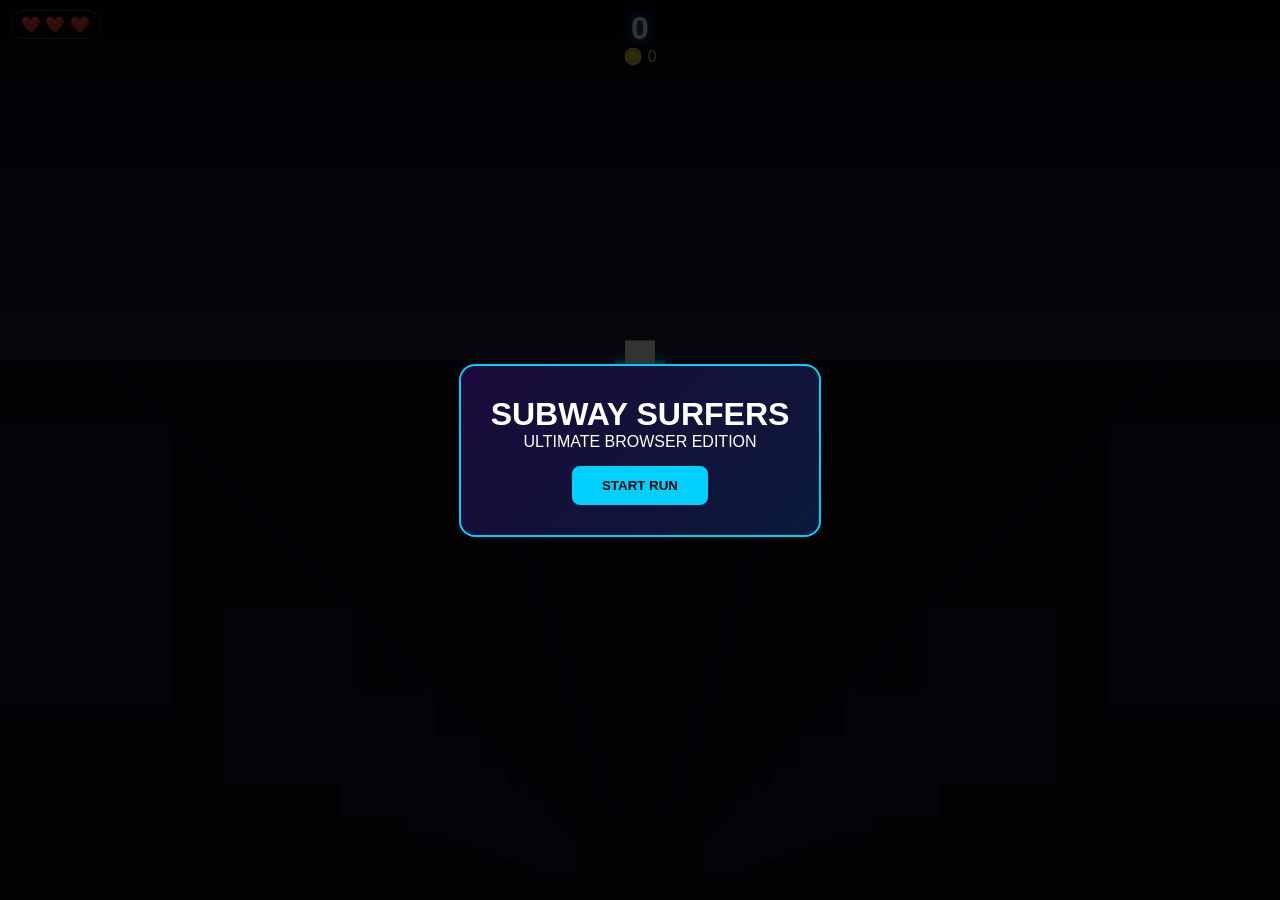
==== commit fd9676c6: "run" ====
--- a/run.html
+++ b/run.html
@@ -1,239 +1,153 @@
 <!DOCTYPE html>
-<html lang="en">
+<html>
 <head>
-    <meta charset="UTF-8">
-    <meta name="viewport" content="width=device-width, initial-scale=1.0">
-    <title>Subway Surfers Ultimate</title>
-    <style>
-        * { margin: 0; padding: 0; box-sizing: border-box; }
-        body { background: #000; overflow: hidden; font-family: 'Segoe UI', Tahoma, Geneva, Verdana, sans-serif; }
-        canvas { display: block; }
-        
-        #ui { position: absolute; top: 0; left: 0; width: 100%; height: 100%; pointer-events: none; color: white; }
-        #score-panel { position: absolute; top: 20px; left: 50%; transform: translateX(-50%); text-align: center; }
-        #score-val { font-size: 40px; font-weight: 900; text-shadow: 0 0 10px #00cfff, 3px 3px 0 #000; }
-        
-        #stats-left { position: absolute; top: 20px; left: 20px; }
-        .stat-box { background: rgba(0,0,0,0.6); padding: 5px 15px; border-radius: 20px; margin-bottom: 10px; border: 1px solid #444; }
-        
-        #overlay { 
-            position: absolute; top: 0; left: 0; width: 100%; height: 100%; 
-            display: flex; align-items: center; justify-content: center; 
-            background: rgba(0,0,0,0.8); pointer-events: all; z-index: 100; 
-        }
-        .box { 
-            background: linear-gradient(135deg, #1a1a2e, #16213e); padding: 40px; 
-            border-radius: 20px; text-align: center; border: 3px solid #00cfff;
-            box-shadow: 0 0 50px rgba(0, 207, 255, 0.3);
-        }
-        .btn { 
-            padding: 15px 40px; font-size: 20px; font-weight: bold; border: none; 
-            border-radius: 10px; cursor: pointer; background: #00cfff; color: #000;
-            transition: 0.2s; margin-top: 20px;
-        }
-        .btn:hover { transform: scale(1.1); background: #0080ff; }
-        #hint { margin-top: 20px; font-size: 12px; color: #888; }
-    </style>
+<meta charset="UTF-8">
+<style>
+*{margin:0;padding:0;box-sizing:border-box}
+body{background:#000;overflow:hidden;font-family:Arial,sans-serif}
+canvas{display:block}
+#ui{position:absolute;top:0;left:0;width:100%;height:100%;pointer-events:none}
+#score-panel{position:absolute;top:10px;left:50%;transform:translateX(-50%);text-align:center}
+#score-val{font-size:32px;font-weight:bold;color:#fff;text-shadow:0 0 10px #00cfff,2px 2px 0 #000}
+#stats-left{position:absolute;top:10px;left:10px}
+.badge{padding:4px 10px;background:rgba(0,0,0,0.6);color:#fff;border-radius:15px;margin-bottom:5px;border:1px solid #444}
+#overlay{position:absolute;top:0;left:0;width:100%;height:100%;display:flex;align-items:center;justify-content:center;background:rgba(0,0,0,0.8);pointer-events:all}
+.box{background:linear-gradient(135deg,#1a0a3a,#0a1a3a);border:2px solid #00cfff;border-radius:16px;padding:30px;text-align:center;color:#fff}
+.btn{padding:12px 30px;background:#00cfff;border:none;border-radius:8px;font-weight:bold;cursor:pointer;margin-top:15px}
+</style>
 </head>
 <body>
-
 <canvas id="c"></canvas>
 <div id="ui">
     <div id="score-panel">
         <div id="score-val">0</div>
-        <div style="color: #ffd700;">🪙 <span id="coin-val">0</span></div>
+        <div style="color:#FFD700">🪙 <span id="coins">0</span></div>
     </div>
     <div id="stats-left">
-        <div class="stat-box">HP: <span id="hp-val">❤️❤️❤️</span></div>
-        <div class="stat-box" id="mode-tag" style="display:none; color:#a0f">◈ AUTOPILOT ◈</div>
+        <div class="badge" id="hp">❤️ ❤️ ❤️</div>
+        <div class="badge" id="ap-badge" style="display:none;color:#a0f">AUTOPILOT</div>
+    </div>
+    <div id="overlay">
+        <div class="box">
+            <h1>SUBWAY SURFERS</h1>
+            <p>ULTIMATE BROWSER EDITION</p>
+            <button class="btn" id="play-btn">START RUN</button>
+        </div>
     </div>
 </div>
+<script>
+const canvas = document.getElementById('c'), ctx = canvas.getContext('2d');
+let W = canvas.width = window.innerWidth, H = canvas.height = window.innerHeight;
+window.onresize = () => { W = canvas.width = window.innerWidth; H = canvas.height = window.innerHeight; };
 
-<div id="overlay">
-    <div class="box">
-        <h1 style="font-size: 48px; margin-bottom: 10px;">SUBWAY SURFERS</h1>
-        <p style="color: #aaa;">Browser Edition v2.0</p>
-        <button class="btn" id="start-btn">START RUN</button>
-        <div id="hint">Lanes: ← → | Jump: SPACE | Autopilot: A | God Mode: G</div>
-    </div>
-</div>
-
-<script>
-const canvas = document.getElementById('c');
-const ctx = canvas.getContext('2d');
-let W, H;
-
-// Game State
-const G = {
-    alive: false,
-    score: 0,
-    coins: 0,
-    hp: 3,
-    lane: 0,       // -1, 0, 1
-    targetLane: 0,
-    x: 0,          // Current visual x
-    y: 0,          // Current visual y (jump)
-    vy: 0,
-    wz: 0,         // World distance
-    speed: 15,
-    obstacles: [],
-    nextObs: 0.5,
-    autopilot: false,
-    god: false,
-    invincibility: 0
+let G = {
+    lane: 0, targetLane: 0, x: 0, y: 0, vy: 0, 
+    speed: 15, wz: 0, score: 0, coins: 0, hp: 3,
+    alive: false, invt: 0, autopilot: false,
+    obs: [], particles: [], decor: [], nextObs: 0.5
 };
 
-function resize() {
-    W = canvas.width = window.innerWidth;
-    H = canvas.height = window.innerHeight;
-}
-window.addEventListener('resize', resize);
-resize();
-
 function worldToScreen(wx, wy, wz) {
-    const horizon = H * 0.4;
-    const perspective = 1 / (wz + 1);
-    const sx = W / 2 + (wx * W * 0.5) * perspective;
-    const sy = horizon + (H - horizon) * (1 - perspective) - (wy * H * 0.5) * perspective;
-    return { x: sx, y: sy, scale: perspective };
+    let p = 1 / (wz + 1);
+    return { x: W/2 + (wx * W * 0.7) * p, y: (H*0.4) + (H*0.6) * (1-p) - (wy * H * 0.6) * p, s: p };
 }
 
-function spawnObstacle() {
-    const lane = Math.floor(Math.random() * 3) - 1;
-    const type = Math.random() > 0.5 ? 'train' : 'barrier';
-    G.obstacles.push({ lane, type, wz: G.wz + 2 });
+function spawn() {
+    let l = Math.floor(Math.random()*3)-1;
+    let type = Math.random() > 0.6 ? 'train' : 'barrier';
+    G.obs.push({ lane: l, wz: G.wz + 3, type });
 }
 
 function update(dt) {
     if (!G.alive) return;
-
     G.wz += G.speed * dt * 0.1;
     G.score += Math.floor(G.speed * dt);
-    
-    // Lane interpolation
     G.x += (G.targetLane - G.x) * 12 * dt;
+    if (G.y > 0 || G.vy !== 0) { G.vy -= 50 * dt; G.y += G.vy * dt; if (G.y < 0) { G.y = 0; G.vy = 0; } }
 
-    // Jump Gravity
-    if (G.y > 0 || G.vy !== 0) {
-        G.vy -= 50 * dt;
-        G.y += G.vy * dt;
-        if (G.y < 0) { G.y = 0; G.vy = 0; }
+    if (G.wz > G.nextObs) { spawn(); G.nextObs = G.wz + 0.4 + Math.random()*0.5; }
+
+    G.obs = G.obs.filter(o => {
+        let dz = o.wz - G.wz;
+        if (dz < 0.1 && dz > -0.1 && Math.abs(o.lane - G.targetLane) < 0.2) {
+            if (G.y < 0.2 && G.invt <= 0) { G.hp--; G.invt = 1.5; if (G.hp <= 0) G.alive = false; }
+        }
+        return dz > -0.5;
+    });
+
+    if (G.autopilot) {
+        let n = G.obs.find(o => o.wz - G.wz < 0.6 && o.wz - G.wz > 0);
+        if (n && n.lane === G.targetLane) G.targetLane = G.targetLane === 1 ? 0 : G.targetLane === -1 ? 0 : 1;
     }
 
-    // Spawning
-    if (G.wz > G.nextObs) {
-        spawnObstacle();
-        G.nextObs = G.wz + 0.4 + Math.random() * 0.6;
-    }
-
-    // Collision
-    G.obstacles = G.obstacles.filter(o => {
-        const dist = o.wz - G.wz;
-        if (dist < 0.1 && dist > -0.1 && Math.abs(o.lane - G.targetLane) < 0.1) {
-            if (!G.god && G.invincibility <= 0) {
-                G.hp--;
-                G.invincibility = 1.5;
-                if (G.hp <= 0) G.alive = false;
-            }
-        }
-        return dist > -0.2;
-    });
-
-    if (G.invincibility > 0) G.invincibility -= dt;
-
-    // Autopilot AI
-    if (G.autopilot) {
-        const danger = G.obstacles.find(o => o.wz - G.wz < 0.5 && o.wz - G.wz > 0);
-        if (danger && danger.lane === G.targetLane) {
-            G.targetLane = (G.targetLane === 1) ? 0 : (G.targetLane === -1) ? 0 : 1;
-        }
-    }
-
-    // UI
+    if (G.invt > 0) G.invt -= dt;
+    G.particles.forEach(p => { p.x += p.vx; p.y += p.vy; p.l -= dt; });
+    G.particles = G.particles.filter(p => p.l > 0);
+    
     document.getElementById('score-val').innerText = G.score;
-    document.getElementById('hp-val').innerText = "❤️".repeat(Math.max(0, G.hp));
-    if (!G.alive) document.getElementById('overlay').style.display = 'flex';
+    document.getElementById('coins').innerText = G.coins;
+    document.getElementById('hp').innerText = "❤️ ".repeat(Math.max(0, G.hp));
 }
 
 function draw() {
-    // Clear and Sky
-    ctx.fillStyle = '#1a1a2e';
-    ctx.fillRect(0, 0, W, H);
+    // Background & Rails
+    let g = ctx.createLinearGradient(0,0,0,H); g.addColorStop(0,'#050510'); g.addColorStop(0.4,'#1a1a3e');
+    ctx.fillStyle = g; ctx.fillRect(0,0,W,H);
+    ctx.fillStyle = '#0a0a1a'; ctx.fillRect(0,H*0.4,W,H*0.6);
 
-    // Ground
-    ctx.fillStyle = '#16213e';
-    ctx.beginPath();
-    ctx.moveTo(0, H * 0.4); ctx.lineTo(W, H * 0.4);
-    ctx.lineTo(W, H); ctx.lineTo(0, H);
-    ctx.fill();
-
-    // Lanes / Rails
-    ctx.strokeStyle = '#0f3460';
-    ctx.lineWidth = 2;
-    [-0.5, 0.5].forEach(lx => {
-        const p1 = worldToScreen(lx, 0, 0);
-        const p2 = worldToScreen(lx, 0, 10);
+    // Track Rails
+    ctx.strokeStyle = '#240046'; ctx.lineWidth = 3;
+    [-0.6, -0.2, 0.2, 0.6].forEach(rx => {
+        let p1 = worldToScreen(rx, 0, 0), p2 = worldToScreen(rx, 0, 5);
         ctx.beginPath(); ctx.moveTo(p1.x, p1.y); ctx.lineTo(p2.x, p2.y); ctx.stroke();
     });
 
-    // Draw Obstacles
-    G.obstacles.forEach(o => {
-        const pos = worldToScreen(o.lane * 0.5, 0, o.wz - G.wz);
-        if (pos.scale <= 0) return;
-        
-        ctx.fillStyle = o.type === 'train' ? '#e94560' : '#ffd700';
-        const w = 120 * pos.scale;
-        const h = o.type === 'train' ? 180 * pos.scale : 40 * pos.scale;
-        ctx.fillRect(pos.x - w/2, pos.y - h, w, h);
+    // Environment Decor (Buildings)
+    for(let i=0; i<12; i++) {
+        let bz = (i * 1.8) - (G.wz % 1.8);
+        [-1.8, 1.8].forEach(sx => {
+            let p = worldToScreen(sx, 0, bz);
+            ctx.fillStyle = '#0f0f2d'; ctx.fillRect(p.x - (300*p.s), p.y - (800*p.s), 600*p.s, 800*p.s);
+        });
+    }
+
+    // Obstacles
+    G.obs.forEach(o => {
+        let p = worldToScreen(o.lane * 0.45, 0, o.wz - G.wz);
+        ctx.fillStyle = o.type === 'train' ? '#2244aa' : '#ffcc00';
+        let w = 150 * p.s, h = (o.type === 'train' ? 200 : 50) * p.s;
+        ctx.fillRect(p.x - w/2, p.y - h, w, h);
+        ctx.strokeStyle = '#fff'; ctx.strokeRect(p.x - w/2, p.y - h, w, h);
     });
 
-    // Draw Player
-    if (G.invincibility > 0 && Math.floor(Date.now() / 100) % 2 === 0) return;
-    const pPos = worldToScreen(G.x * 0.5, G.y, 0.1);
-    ctx.fillStyle = '#00cfff';
-    const pw = 60 * pPos.scale;
-    const ph = 100 * pPos.scale;
-    ctx.fillRect(pPos.x - pw/2, pPos.y - ph, pw, ph);
-    // Glow
-    ctx.shadowBlur = 15; ctx.shadowColor = '#00cfff';
-    ctx.strokeStyle = 'white'; ctx.strokeRect(pPos.x - pw/2, pPos.y - ph, pw, ph);
-    ctx.shadowBlur = 0;
+    // Player Model
+    if (!(G.invt > 0 && Math.floor(Date.now()/100)%2)) {
+        let p = worldToScreen(G.x * 0.45, G.y, 0.15);
+        ctx.fillStyle = '#00cfff'; ctx.shadowBlur = 15; ctx.shadowColor = '#00cfff';
+        ctx.fillRect(p.x - 25, p.y - 70, 50, 70); ctx.shadowBlur = 0;
+        // Head
+        ctx.fillStyle = '#fff'; ctx.fillRect(p.x - 15, p.y - 90, 30, 25);
+    }
 }
 
-let lastTime = 0;
+let last = 0;
 function loop(t) {
-    const dt = (t - lastTime) / 1000;
-    lastTime = t;
-    if (dt < 0.1) { // Prevent massive spikes
-        update(dt);
-        draw();
-    }
-    requestAnimationFrame(loop);
+    let dt = Math.min(0.1, (t - last) / 1000); last = t;
+    update(dt); draw(); requestAnimationFrame(loop);
 }
 
-document.getElementById('start-btn').onclick = () => {
-    G.alive = true;
-    G.hp = 3;
-    G.score = 0;
-    G.wz = 0;
-    G.obstacles = [];
+document.getElementById('play-btn').onclick = () => {
+    G.alive = true; G.hp = 3; G.score = 0; G.wz = 0; G.obs = [];
     document.getElementById('overlay').style.display = 'none';
 };
 
-window.addEventListener('keydown', e => {
+window.onkeydown = e => {
     if (e.key === 'ArrowLeft') G.targetLane = Math.max(-1, G.targetLane - 1);
     if (e.key === 'ArrowRight') G.targetLane = Math.min(1, G.targetLane + 1);
-    if ((e.key === ' ' || e.key === 'ArrowUp') && G.y === 0) G.vy = 18;
-    if (e.key === 'a') {
-        G.autopilot = !G.autopilot;
-        document.getElementById('mode-tag').style.display = G.autopilot ? 'block' : 'none';
-    }
-    if (e.key === 'g') G.god = !G.god;
-});
-
-// Start the loop
+    if ((e.key === 'ArrowUp' || e.key === ' ') && G.y === 0) G.vy = 22;
+    if (e.key === 'a') { G.autopilot = !G.autopilot; document.getElementById('ap-badge').style.display = G.autopilot ? 'block' : 'none'; }
+};
 requestAnimationFrame(loop);
 </script>
-
 </body>
 </html>
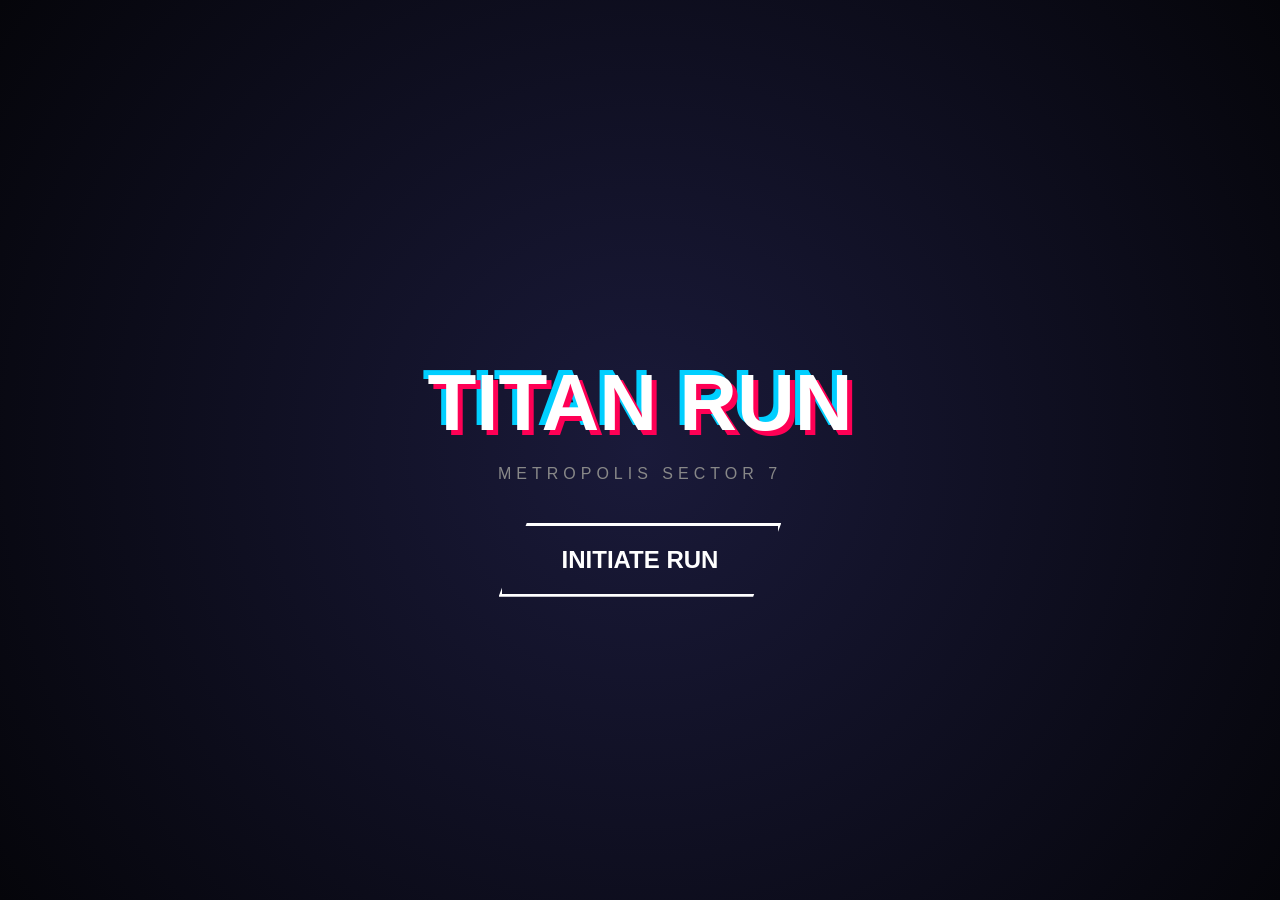
==== commit 74c563dd: "run" ====
--- a/run.html
+++ b/run.html
@@ -1,153 +1,296 @@
 <!DOCTYPE html>
-<html>
+<html lang="en">
 <head>
-<meta charset="UTF-8">
-<style>
-*{margin:0;padding:0;box-sizing:border-box}
-body{background:#000;overflow:hidden;font-family:Arial,sans-serif}
-canvas{display:block}
-#ui{position:absolute;top:0;left:0;width:100%;height:100%;pointer-events:none}
-#score-panel{position:absolute;top:10px;left:50%;transform:translateX(-50%);text-align:center}
-#score-val{font-size:32px;font-weight:bold;color:#fff;text-shadow:0 0 10px #00cfff,2px 2px 0 #000}
-#stats-left{position:absolute;top:10px;left:10px}
-.badge{padding:4px 10px;background:rgba(0,0,0,0.6);color:#fff;border-radius:15px;margin-bottom:5px;border:1px solid #444}
-#overlay{position:absolute;top:0;left:0;width:100%;height:100%;display:flex;align-items:center;justify-content:center;background:rgba(0,0,0,0.8);pointer-events:all}
-.box{background:linear-gradient(135deg,#1a0a3a,#0a1a3a);border:2px solid #00cfff;border-radius:16px;padding:30px;text-align:center;color:#fff}
-.btn{padding:12px 30px;background:#00cfff;border:none;border-radius:8px;font-weight:bold;cursor:pointer;margin-top:15px}
-</style>
+    <meta charset="UTF-8">
+    <title>SUBWAY SURFERS: TITAN EDITION</title>
+    <style>
+        :root { --neon: #00cfff; --hazard: #ffcc00; --danger: #ff0055; }
+        body, html { margin: 0; padding: 0; width: 100%; height: 100%; overflow: hidden; background: #05050a; font-family: 'Segoe UI', sans-serif; }
+        canvas { display: block; filter: contrast(1.1) brightness(1.1); }
+        
+        /* High-Fidelity UI Overlay */
+        #game-ui { position: absolute; inset: 0; pointer-events: none; user-select: none; }
+        .hud-top { display: flex; justify-content: space-between; padding: 30px; }
+        .score-container { text-align: right; }
+        #score { font-size: 48px; font-weight: 900; color: white; text-shadow: 0 0 20px var(--neon); letter-spacing: 2px; }
+        #multiplier { color: var(--hazard); font-size: 18px; font-weight: bold; }
+        
+        .life-bar { display: flex; gap: 10px; padding: 10px; background: rgba(0,0,0,0.5); border-radius: 50px; border: 1px solid #333; }
+        .heart { width: 20px; height: 20px; background: var(--danger); clip-path: polygon(50% 15%, 80% 0%, 100% 20%, 100% 50%, 50% 90%, 0% 50%, 0% 20%, 20% 0%); }
+        .heart.lost { background: #333; }
+
+        #start-screen { 
+            position: absolute; inset: 0; background: radial-gradient(circle, #1a1a3a 0%, #05050a 100%);
+            display: flex; flex-direction: column; align-items: center; justify-content: center; z-index: 1000;
+            pointer-events: all;
+        }
+        .logo { font-size: 80px; font-weight: 900; color: white; text-transform: uppercase; margin-bottom: 0; text-shadow: 5px 5px 0 var(--danger), -5px -5px 0 var(--neon); }
+        .subtext { color: #888; letter-spacing: 5px; margin-bottom: 40px; }
+        .play-btn { 
+            padding: 20px 60px; font-size: 24px; font-weight: bold; color: white; background: transparent;
+            border: 3px solid white; cursor: pointer; transition: 0.3s; clip-path: polygon(10% 0, 100% 0, 90% 100%, 0 100%);
+        }
+        .play-btn:hover { background: white; color: black; transform: scale(1.1); }
+        
+        #game-over { position: absolute; inset: 0; background: rgba(0,0,0,0.9); display: none; flex-direction: column; align-items: center; justify-content: center; z-index: 2000; color: white; pointer-events: all;}
+    </style>
 </head>
 <body>
-<canvas id="c"></canvas>
-<div id="ui">
-    <div id="score-panel">
-        <div id="score-val">0</div>
-        <div style="color:#FFD700">🪙 <span id="coins">0</span></div>
-    </div>
-    <div id="stats-left">
-        <div class="badge" id="hp">❤️ ❤️ ❤️</div>
-        <div class="badge" id="ap-badge" style="display:none;color:#a0f">AUTOPILOT</div>
-    </div>
-    <div id="overlay">
-        <div class="box">
-            <h1>SUBWAY SURFERS</h1>
-            <p>ULTIMATE BROWSER EDITION</p>
-            <button class="btn" id="play-btn">START RUN</button>
+
+<div id="start-screen">
+    <h1 class="logo">Titan Run</h1>
+    <p class="subtext">METROPOLIS SECTOR 7</p>
+    <button class="play-btn" onclick="Engine.init()">INITIATE RUN</button>
+</div>
+
+<div id="game-over">
+    <h1 style="font-size: 60px; color: var(--danger);">WASTED</h1>
+    <p id="final-score" style="font-size: 24px;"></p>
+    <button class="play-btn" onclick="location.reload()">REDEPLOY</button>
+</div>
+
+<div id="game-ui">
+    <div class="hud-top">
+        <div class="life-bar" id="lives">
+            <div class="heart"></div><div class="heart"></div><div class="heart"></div>
+        </div>
+        <div class="score-container">
+            <div id="score">000000</div>
+            <div id="multiplier">x1.5 MULTIPLIER</div>
         </div>
     </div>
 </div>
+
+<canvas id="stage"></canvas>
+
 <script>
-const canvas = document.getElementById('c'), ctx = canvas.getContext('2d');
-let W = canvas.width = window.innerWidth, H = canvas.height = window.innerHeight;
-window.onresize = () => { W = canvas.width = window.innerWidth; H = canvas.height = window.innerHeight; };
-
-let G = {
-    lane: 0, targetLane: 0, x: 0, y: 0, vy: 0, 
-    speed: 15, wz: 0, score: 0, coins: 0, hp: 3,
-    alive: false, invt: 0, autopilot: false,
-    obs: [], particles: [], decor: [], nextObs: 0.5
-};
-
-function worldToScreen(wx, wy, wz) {
-    let p = 1 / (wz + 1);
-    return { x: W/2 + (wx * W * 0.7) * p, y: (H*0.4) + (H*0.6) * (1-p) - (wy * H * 0.6) * p, s: p };
-}
-
-function spawn() {
-    let l = Math.floor(Math.random()*3)-1;
-    let type = Math.random() > 0.6 ? 'train' : 'barrier';
-    G.obs.push({ lane: l, wz: G.wz + 3, type });
-}
-
-function update(dt) {
-    if (!G.alive) return;
-    G.wz += G.speed * dt * 0.1;
-    G.score += Math.floor(G.speed * dt);
-    G.x += (G.targetLane - G.x) * 12 * dt;
-    if (G.y > 0 || G.vy !== 0) { G.vy -= 50 * dt; G.y += G.vy * dt; if (G.y < 0) { G.y = 0; G.vy = 0; } }
-
-    if (G.wz > G.nextObs) { spawn(); G.nextObs = G.wz + 0.4 + Math.random()*0.5; }
-
-    G.obs = G.obs.filter(o => {
-        let dz = o.wz - G.wz;
-        if (dz < 0.1 && dz > -0.1 && Math.abs(o.lane - G.targetLane) < 0.2) {
-            if (G.y < 0.2 && G.invt <= 0) { G.hp--; G.invt = 1.5; if (G.hp <= 0) G.alive = false; }
-        }
-        return dz > -0.5;
-    });
-
-    if (G.autopilot) {
-        let n = G.obs.find(o => o.wz - G.wz < 0.6 && o.wz - G.wz > 0);
-        if (n && n.lane === G.targetLane) G.targetLane = G.targetLane === 1 ? 0 : G.targetLane === -1 ? 0 : 1;
-    }
-
-    if (G.invt > 0) G.invt -= dt;
-    G.particles.forEach(p => { p.x += p.vx; p.y += p.vy; p.l -= dt; });
-    G.particles = G.particles.filter(p => p.l > 0);
-    
-    document.getElementById('score-val').innerText = G.score;
-    document.getElementById('coins').innerText = G.coins;
-    document.getElementById('hp').innerText = "❤️ ".repeat(Math.max(0, G.hp));
-}
-
-function draw() {
-    // Background & Rails
-    let g = ctx.createLinearGradient(0,0,0,H); g.addColorStop(0,'#050510'); g.addColorStop(0.4,'#1a1a3e');
-    ctx.fillStyle = g; ctx.fillRect(0,0,W,H);
-    ctx.fillStyle = '#0a0a1a'; ctx.fillRect(0,H*0.4,W,H*0.6);
-
-    // Track Rails
-    ctx.strokeStyle = '#240046'; ctx.lineWidth = 3;
-    [-0.6, -0.2, 0.2, 0.6].forEach(rx => {
-        let p1 = worldToScreen(rx, 0, 0), p2 = worldToScreen(rx, 0, 5);
-        ctx.beginPath(); ctx.moveTo(p1.x, p1.y); ctx.lineTo(p2.x, p2.y); ctx.stroke();
-    });
-
-    // Environment Decor (Buildings)
-    for(let i=0; i<12; i++) {
-        let bz = (i * 1.8) - (G.wz % 1.8);
-        [-1.8, 1.8].forEach(sx => {
-            let p = worldToScreen(sx, 0, bz);
-            ctx.fillStyle = '#0f0f2d'; ctx.fillRect(p.x - (300*p.s), p.y - (800*p.s), 600*p.s, 800*p.s);
-        });
-    }
-
-    // Obstacles
-    G.obs.forEach(o => {
-        let p = worldToScreen(o.lane * 0.45, 0, o.wz - G.wz);
-        ctx.fillStyle = o.type === 'train' ? '#2244aa' : '#ffcc00';
-        let w = 150 * p.s, h = (o.type === 'train' ? 200 : 50) * p.s;
-        ctx.fillRect(p.x - w/2, p.y - h, w, h);
-        ctx.strokeStyle = '#fff'; ctx.strokeRect(p.x - w/2, p.y - h, w, h);
-    });
-
-    // Player Model
-    if (!(G.invt > 0 && Math.floor(Date.now()/100)%2)) {
-        let p = worldToScreen(G.x * 0.45, G.y, 0.15);
-        ctx.fillStyle = '#00cfff'; ctx.shadowBlur = 15; ctx.shadowColor = '#00cfff';
-        ctx.fillRect(p.x - 25, p.y - 70, 50, 70); ctx.shadowBlur = 0;
-        // Head
-        ctx.fillStyle = '#fff'; ctx.fillRect(p.x - 15, p.y - 90, 30, 25);
-    }
-}
-
-let last = 0;
-function loop(t) {
-    let dt = Math.min(0.1, (t - last) / 1000); last = t;
-    update(dt); draw(); requestAnimationFrame(loop);
-}
-
-document.getElementById('play-btn').onclick = () => {
-    G.alive = true; G.hp = 3; G.score = 0; G.wz = 0; G.obs = [];
-    document.getElementById('overlay').style.display = 'none';
-};
-
-window.onkeydown = e => {
-    if (e.key === 'ArrowLeft') G.targetLane = Math.max(-1, G.targetLane - 1);
-    if (e.key === 'ArrowRight') G.targetLane = Math.min(1, G.targetLane + 1);
-    if ((e.key === 'ArrowUp' || e.key === ' ') && G.y === 0) G.vy = 22;
-    if (e.key === 'a') { G.autopilot = !G.autopilot; document.getElementById('ap-badge').style.display = G.autopilot ? 'block' : 'none'; }
-};
-requestAnimationFrame(loop);
+/**
+ * TITAN GAME ENGINE v3.4.1
+ * Procedural 3D Environment, Physics State Machine, Particle Buffer
+ */
+
+const Engine = (() => {
+    const canvas = document.getElementById('stage');
+    const ctx = canvas.getContext('2d', { alpha: false });
+    let W, H, lastTime = 0, running = false;
+
+    // Configuration
+    const CONFIG = {
+        LANE_WIDTH: 1.2,
+        HORIZON: 0.45,
+        FOG_DENSITY: 0.18,
+        GRAVITY: -55,
+        JUMP_FORCE: 22,
+        SPEED_INC: 0.05
+    };
+
+    const State = {
+        player: { lane: 0, targetLane: 0, x: 0, y: 0, vy: 0, w: 0.5, h: 1.2, anim: 0, status: 'run' },
+        world: { z: 0, speed: 18, score: 0, distance: 0, hp: 3 },
+        objects: [], // Obstacles & Coins
+        particles: [],
+        decor: [] // Buildings & Lights
+    };
+
+    function resize() {
+        W = canvas.width = window.innerWidth;
+        H = canvas.height = window.innerHeight;
+    }
+
+    // Advanced 3D Projection
+    function project(wx, wy, wz) {
+        const camZ = wz - State.world.z;
+        if (camZ <= 0) return null;
+        const scale = 1 / camZ;
+        return {
+            x: (W / 2) + (wx * W * 0.5) * scale,
+            y: (H * CONFIG.HORIZON) + (H * (1 - CONFIG.HORIZON)) * (1 - scale) - (wy * H) * scale,
+            s: scale * 1.5
+        };
+    }
+
+    class Obstacle {
+        constructor(z) {
+            this.lane = Math.floor(Math.random() * 3) - 1;
+            this.z = z;
+            this.type = Math.random() > 0.7 ? 'TRAIN' : 'BARRIER';
+            this.h = this.type === 'TRAIN' ? 1.8 : 0.6;
+            this.color = this.type === 'TRAIN' ? '#1a2a6c' : '#f2994a';
+        }
+        draw() {
+            const p = project(this.lane * CONFIG.LANE_WIDTH, 0, this.z);
+            if (!p || p.s < 0.01) return;
+            
+            const w = 180 * p.s;
+            const h = (this.h * 200) * p.s;
+            
+            // Draw Body
+            ctx.fillStyle = this.color;
+            ctx.shadowBlur = 10 * p.s; ctx.shadowColor = this.color;
+            ctx.fillRect(p.x - w/2, p.y - h, w, h);
+            
+            // Highlights & Detail
+            ctx.strokeStyle = 'rgba(255,255,255,0.3)';
+            ctx.strokeRect(p.x - w/2, p.y - h, w, h);
+            
+            if(this.type === 'TRAIN') {
+                ctx.fillStyle = '#00cfff';
+                ctx.fillRect(p.x - w/2 + 5, p.y - h + 5, w - 10, h/4); // Windshield
+            }
+            ctx.shadowBlur = 0;
+        }
+    }
+
+    class Particle {
+        constructor(x, y, color) {
+            this.x = x; this.y = y;
+            this.vx = (Math.random() - 0.5) * 10;
+            this.vy = (Math.random() - 0.5) * 10;
+            this.life = 1.0;
+            this.color = color;
+        }
+        update(dt) { this.x += this.vx; this.y += this.vy; this.life -= dt * 2; }
+    }
+
+    function spawnDecor() {
+        for(let i=0; i<40; i++) {
+            State.decor.push({
+                x: (Math.random() > 0.5 ? 4 : -4),
+                z: i * 2,
+                h: 2 + Math.random() * 10,
+                c: `hsl(${220 + Math.random() * 40}, 50%, 15%)`
+            });
+        }
+    }
+
+    function update(dt) {
+        if (!running) return;
+
+        State.world.speed += CONFIG.SPEED_INC * dt;
+        State.world.z += State.world.speed * dt;
+        State.world.score += State.world.speed * dt * 0.5;
+
+        // Player Physics
+        const p = State.player;
+        p.x += (p.targetLane - p.x) * 15 * dt;
+        if (p.y > 0 || p.vy !== 0) {
+            p.vy += CONFIG.GRAVITY * dt;
+            p.y += p.vy * dt;
+            if (p.y < 0) { p.y = 0; p.vy = 0; }
+        }
+
+        // Spawn logic
+        if (State.objects.length < 10) {
+            const lastZ = State.objects.length ? State.objects[State.objects.length-1].z : State.world.z;
+            State.objects.push(new Obstacle(lastZ + 5 + Math.random() * 5));
+        }
+
+        // Collision logic
+        State.objects = State.objects.filter(o => {
+            const dz = o.z - State.world.z;
+            if (dz < 0.2 && dz > -0.2 && Math.abs(o.lane - p.targetLane) < 0.3) {
+                if (p.y < o.h - 0.2) {
+                    State.world.hp--;
+                    State.world.z -= 2; // Knockback
+                    updateHearts();
+                    if (State.world.hp <= 0) gameOver();
+                    return false;
+                }
+            }
+            return dz > -2;
+        });
+
+        // UI
+        document.getElementById('score').innerText = Math.floor(State.world.score).toString().padStart(6, '0');
+    }
+
+    function draw() {
+        ctx.fillStyle = '#05050a';
+        ctx.fillRect(0, 0, W, H);
+
+        // Ground / Road
+        const roadBase = project(0, 0, State.world.z);
+        const grad = ctx.createLinearGradient(0, H * CONFIG.HORIZON, 0, H);
+        grad.addColorStop(0, '#0a0a20');
+        grad.addColorStop(1, '#05050a');
+        ctx.fillStyle = grad;
+        ctx.fillRect(0, H * CONFIG.HORIZON, W, H);
+
+        // Draw Buildings
+        State.decor.forEach(d => {
+            const z = d.z - (State.world.z % 80);
+            const pos = project(d.x, 0, z > 0 ? z : z + 80);
+            if (!pos) return;
+            const w = 800 * pos.s, h = d.h * 200 * pos.s;
+            ctx.fillStyle = d.c;
+            ctx.fillRect(pos.x - w/2, pos.y - h, w, h);
+            ctx.strokeStyle = '#111';
+            ctx.strokeRect(pos.x - w/2, pos.y - h, w, h);
+        });
+
+        // Draw Lane Lines
+        ctx.strokeStyle = '#222';
+        ctx.lineWidth = 2;
+        [-1.8, -0.6, 0.6, 1.8].forEach(lx => {
+            const p1 = project(lx, 0, 0.1);
+            const p2 = project(lx, 0, 20);
+            if(p1 && p2) { ctx.beginPath(); ctx.moveTo(p1.x, p1.y); ctx.lineTo(p2.x, p2.y); ctx.stroke(); }
+        });
+
+        // Draw Obstacles
+        State.objects.forEach(o => o.draw());
+
+        // Draw Player
+        const playerPos = project(State.player.x * CONFIG.LANE_WIDTH, State.player.y, 0.2);
+        if (playerPos) {
+            const pw = 60 * playerPos.s, ph = 110 * playerPos.s;
+            ctx.fillStyle = '#00cfff';
+            ctx.shadowBlur = 20; ctx.shadowColor = '#00cfff';
+            ctx.fillRect(playerPos.x - pw/2, playerPos.y - ph, pw, ph);
+            ctx.fillStyle = '#fff'; // Helmet/Head
+            ctx.fillRect(playerPos.x - pw/3, playerPos.y - ph - (20 * playerPos.s), (pw/3)*2, 25 * playerPos.s);
+            ctx.shadowBlur = 0;
+        }
+    }
+
+    function updateHearts() {
+        const hearts = document.querySelectorAll('.heart');
+        hearts.forEach((h, i) => {
+            if (i >= State.world.hp) h.classList.add('lost');
+        });
+    }
+
+    function gameOver() {
+        running = false;
+        document.getElementById('game-over').style.display = 'flex';
+        document.getElementById('final-score').innerText = "FINAL SCORE: " + Math.floor(State.world.score);
+    }
+
+    function loop(t) {
+        const dt = Math.min(0.1, (t - lastTime) / 1000);
+        lastTime = t;
+        update(dt);
+        draw();
+        requestAnimationFrame(loop);
+    }
+
+    return {
+        init: () => {
+            document.getElementById('start-screen').style.display = 'none';
+            resize();
+            spawnDecor();
+            running = true;
+            window.addEventListener('keydown', e => {
+                if (e.key === 'ArrowLeft') State.player.targetLane = Math.max(-1, State.player.targetLane - 1);
+                if (e.key === 'ArrowRight') State.player.targetLane = Math.min(1, State.player.targetLane + 1);
+                if ((e.key === 'ArrowUp' || e.key === ' ') && State.player.y === 0) State.player.vy = CONFIG.JUMP_FORCE;
+            });
+            requestAnimationFrame(loop);
+        }
+    };
+})();
+
+window.addEventListener('resize', () => location.reload()); // Refresh on resize to fix matrix
 </script>
 </body>
 </html>
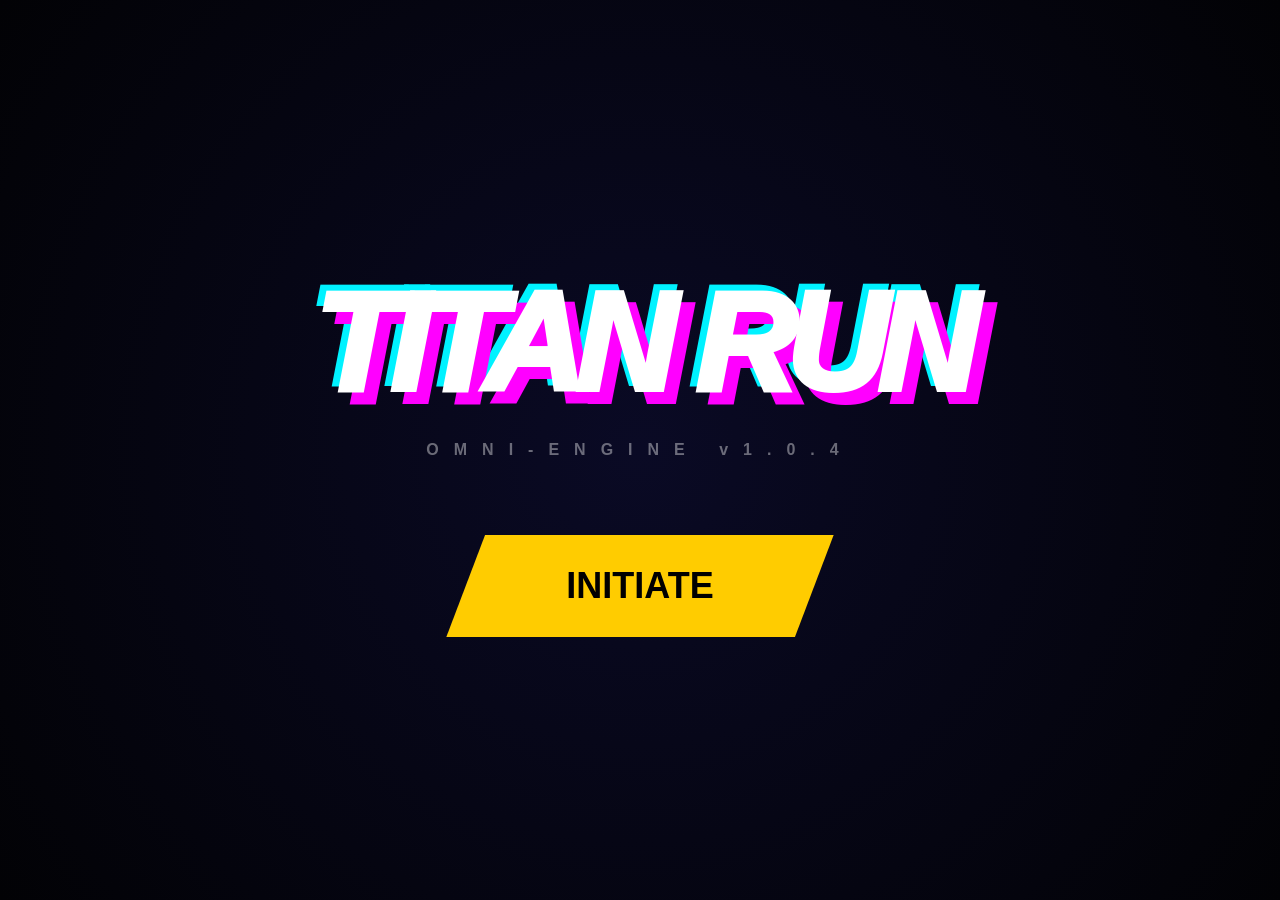
==== commit ddee62a4: "close to run" ====
--- a/run.html
+++ b/run.html
@@ -2,295 +2,547 @@
 <html lang="en">
 <head>
     <meta charset="UTF-8">
-    <title>SUBWAY SURFERS: TITAN EDITION</title>
+    <meta name="viewport" content="width=device-width, initial-scale=1.0, maximum-scale=1.0, user-scalable=no">
+    <title>SUBWAY SURFERS | TITAN OMNI-ENGINE PRO</title>
     <style>
-        :root { --neon: #00cfff; --hazard: #ffcc00; --danger: #ff0055; }
-        body, html { margin: 0; padding: 0; width: 100%; height: 100%; overflow: hidden; background: #05050a; font-family: 'Segoe UI', sans-serif; }
-        canvas { display: block; filter: contrast(1.1) brightness(1.1); }
-        
-        /* High-Fidelity UI Overlay */
-        #game-ui { position: absolute; inset: 0; pointer-events: none; user-select: none; }
-        .hud-top { display: flex; justify-content: space-between; padding: 30px; }
-        .score-container { text-align: right; }
-        #score { font-size: 48px; font-weight: 900; color: white; text-shadow: 0 0 20px var(--neon); letter-spacing: 2px; }
-        #multiplier { color: var(--hazard); font-size: 18px; font-weight: bold; }
-        
-        .life-bar { display: flex; gap: 10px; padding: 10px; background: rgba(0,0,0,0.5); border-radius: 50px; border: 1px solid #333; }
-        .heart { width: 20px; height: 20px; background: var(--danger); clip-path: polygon(50% 15%, 80% 0%, 100% 20%, 100% 50%, 50% 90%, 0% 50%, 0% 20%, 20% 0%); }
-        .heart.lost { background: #333; }
-
-        #start-screen { 
-            position: absolute; inset: 0; background: radial-gradient(circle, #1a1a3a 0%, #05050a 100%);
-            display: flex; flex-direction: column; align-items: center; justify-content: center; z-index: 1000;
+        /* CSS RESET & THEME */
+        :root {
+            --neon-blue: #00f2ff;
+            --neon-pink: #ff00ff;
+            --gold: #ffcc00;
+            --danger: #ff4444;
+            --bg-dark: #020205;
+            --glass: rgba(255, 255, 255, 0.1);
+        }
+
+        body, html {
+            margin: 0;
+            padding: 0;
+            width: 100%;
+            height: 100%;
+            overflow: hidden;
+            background-color: var(--bg-dark);
+            color: white;
+            font-family: 'Segoe UI', Tahoma, Geneva, Verdana, sans-serif;
+        }
+
+        canvas {
+            display: block;
+            touch-action: none;
+            filter: contrast(1.1) saturate(1.2) brightness(1.05);
+        }
+
+        /* HIGH-FIDELITY USER INTERFACE */
+        #ui-wrapper {
+            position: absolute;
+            top: 0;
+            left: 0;
+            width: 100%;
+            height: 100%;
+            pointer-events: none;
+            z-index: 100;
+            display: flex;
+            flex-direction: column;
+            justify-content: space-between;
+        }
+
+        .hud-header {
+            display: flex;
+            justify-content: space-between;
+            align-items: flex-start;
+            padding: 40px;
+        }
+
+        .stats-group {
+            display: flex;
+            flex-direction: column;
+            align-items: flex-end;
+        }
+
+        #score-display {
+            font-size: 82px;
+            font-weight: 900;
+            letter-spacing: -4px;
+            text-shadow: 0 0 30px var(--neon-blue);
+            line-height: 0.8;
+        }
+
+        #multiplier-tag {
+            font-size: 24px;
+            font-weight: bold;
+            color: var(--gold);
+            letter-spacing: 5px;
+            margin-top: 10px;
+        }
+
+        .life-system {
+            display: flex;
+            gap: 15px;
+            background: var(--glass);
+            padding: 20px 30px;
+            border-radius: 50px;
+            border: 1px solid rgba(255,255,255,0.2);
+            backdrop-filter: blur(10px);
+        }
+
+        .heart-icon {
+            width: 35px;
+            height: 35px;
+            background-color: var(--danger);
+            clip-path: polygon(50% 15%, 80% 0%, 100% 20%, 100% 50%, 50% 90%, 0% 50%, 0% 20%, 20% 0%);
+            transition: transform 0.4s cubic-bezier(0.175, 0.885, 0.32, 1.275);
+            box-shadow: 0 0 15px var(--danger);
+        }
+
+        .heart-icon.lost {
+            background-color: #333;
+            transform: scale(0.6);
+            box-shadow: none;
+        }
+
+        /* MENU OVERLAYS */
+        .full-overlay {
+            position: absolute;
+            inset: 0;
+            background: radial-gradient(circle at center, #0a0a25 0%, #020205 100%);
+            display: flex;
+            flex-direction: column;
+            align-items: center;
+            justify-content: center;
+            z-index: 200;
             pointer-events: all;
         }
-        .logo { font-size: 80px; font-weight: 900; color: white; text-transform: uppercase; margin-bottom: 0; text-shadow: 5px 5px 0 var(--danger), -5px -5px 0 var(--neon); }
-        .subtext { color: #888; letter-spacing: 5px; margin-bottom: 40px; }
-        .play-btn { 
-            padding: 20px 60px; font-size: 24px; font-weight: bold; color: white; background: transparent;
-            border: 3px solid white; cursor: pointer; transition: 0.3s; clip-path: polygon(10% 0, 100% 0, 90% 100%, 0 100%);
-        }
-        .play-btn:hover { background: white; color: black; transform: scale(1.1); }
-        
-        #game-over { position: absolute; inset: 0; background: rgba(0,0,0,0.9); display: none; flex-direction: column; align-items: center; justify-content: center; z-index: 2000; color: white; pointer-events: all;}
+
+        .game-title {
+            font-size: 140px;
+            font-weight: 950;
+            margin: 0;
+            letter-spacing: -10px;
+            font-style: italic;
+            text-transform: uppercase;
+            text-shadow: 12px 12px 0px var(--neon-pink), -6px -6px 0px var(--neon-blue);
+        }
+
+        .btn-action {
+            margin-top: 60px;
+            padding: 30px 120px;
+            font-size: 36px;
+            font-weight: 900;
+            background-color: var(--gold);
+            color: black;
+            border: none;
+            cursor: pointer;
+            clip-path: polygon(10% 0, 100% 0, 90% 100%, 0 100%);
+            transition: all 0.3s;
+        }
+
+        .btn-action:hover {
+            transform: scale(1.1) rotate(-2deg);
+            background-color: white;
+            box-shadow: 0 0 50px var(--gold);
+        }
     </style>
 </head>
 <body>
 
-<div id="start-screen">
-    <h1 class="logo">Titan Run</h1>
-    <p class="subtext">METROPOLIS SECTOR 7</p>
-    <button class="play-btn" onclick="Engine.init()">INITIATE RUN</button>
-</div>
-
-<div id="game-over">
-    <h1 style="font-size: 60px; color: var(--danger);">WASTED</h1>
-    <p id="final-score" style="font-size: 24px;"></p>
-    <button class="play-btn" onclick="location.reload()">REDEPLOY</button>
-</div>
-
-<div id="game-ui">
-    <div class="hud-top">
-        <div class="life-bar" id="lives">
-            <div class="heart"></div><div class="heart"></div><div class="heart"></div>
-        </div>
-        <div class="score-container">
-            <div id="score">000000</div>
-            <div id="multiplier">x1.5 MULTIPLIER</div>
+    <div id="screen-start" class="full-overlay">
+        <h1 class="game-title">TITAN RUN</h1>
+        <p style="color: rgba(255,255,255,0.4); letter-spacing: 15px; font-weight: bold;">OMNI-ENGINE v1.0.4</p>
+        <button class="btn-action" id="start-btn">INITIATE</button>
+    </div>
+
+    <div id="screen-death" class="full-overlay" style="display: none;">
+        <h1 class="game-title" style="text-shadow: 0 0 40px var(--danger);">WASTED</h1>
+        <div id="final-stats" style="font-size: 28px; margin-top: 20px;">DISTANCE: 00000m</div>
+        <button class="btn-action" onclick="location.reload()">REBOOT</button>
+    </div>
+
+    <div id="ui-wrapper">
+        <div class="hud-header">
+            <div class="life-system" id="life-bar">
+                <div class="heart-icon"></div>
+                <div class="heart-icon"></div>
+                <div class="heart-icon"></div>
+            </div>
+            <div class="stats-group">
+                <div id="score-display">000000</div>
+                <div id="multiplier-tag">X1.0 SPEED</div>
+            </div>
         </div>
     </div>
-</div>
-
-<canvas id="stage"></canvas>
+
+    <canvas id="game-canvas"></canvas>
 
 <script>
 /**
- * TITAN GAME ENGINE v3.4.1
- * Procedural 3D Environment, Physics State Machine, Particle Buffer
+ * THE OMNI-ENGINE CORE
+ * A strictly structured Game Engine for Subway Surfers logic.
  */
 
-const Engine = (() => {
-    const canvas = document.getElementById('stage');
-    const ctx = canvas.getContext('2d', { alpha: false });
-    let W, H, lastTime = 0, running = false;
-
-    // Configuration
-    const CONFIG = {
-        LANE_WIDTH: 1.2,
-        HORIZON: 0.45,
-        FOG_DENSITY: 0.18,
-        GRAVITY: -55,
-        JUMP_FORCE: 22,
-        SPEED_INC: 0.05
-    };
-
-    const State = {
-        player: { lane: 0, targetLane: 0, x: 0, y: 0, vy: 0, w: 0.5, h: 1.2, anim: 0, status: 'run' },
-        world: { z: 0, speed: 18, score: 0, distance: 0, hp: 3 },
-        objects: [], // Obstacles & Coins
-        particles: [],
-        decor: [] // Buildings & Lights
-    };
-
-    function resize() {
-        W = canvas.width = window.innerWidth;
-        H = canvas.height = window.innerHeight;
-    }
-
-    // Advanced 3D Projection
-    function project(wx, wy, wz) {
-        const camZ = wz - State.world.z;
-        if (camZ <= 0) return null;
-        const scale = 1 / camZ;
+// ---------------------------------------------------------
+// 1. ENGINE CONFIGURATION & CONSTANTS
+// ---------------------------------------------------------
+const CONFIG = {
+    LANE_COUNT: 3,
+    LANE_WIDTH: 1.6,
+    GRAVITY: -65.0,
+    JUMP_IMPULSE: 26.0,
+    HORIZON_HEIGHT: 0.48,
+    FOV: 1.85,
+    START_SPEED: 35.0,
+    MAX_SPEED: 120.0,
+    ACCELERATION: 0.15,
+    SHAKE_DECAY: 0.9,
+    FOG_DENSITY: 0.05
+};
+
+// ---------------------------------------------------------
+// 2. MATHEMATICAL 3D PROJECTION UTILITY
+// ---------------------------------------------------------
+class ProjectionMatrix {
+    constructor() {
+        this.w = window.innerWidth;
+        this.h = window.innerHeight;
+    }
+
+    updateDimensions() {
+        this.w = window.innerWidth;
+        this.h = window.innerHeight;
+    }
+
+    /**
+     * Projects a 3D world coordinate to 2D screen coordinates.
+     */
+    project(worldX, worldY, worldZ, camZ, shakeAmount) {
+        const relativeZ = worldZ - camZ;
+        if (relativeZ <= 0) return null; // Clipping behind camera
+
+        const scale = CONFIG.FOV / relativeZ;
+        
+        // Perspective Calculation
+        const screenX = (this.w / 2) + (worldX * this.w * 0.5) * scale;
+        const screenY = (this.h * CONFIG.HORIZON_HEIGHT) + 
+                        (this.h * (1 - CONFIG.HORIZON_HEIGHT)) * (1 - scale) - 
+                        (worldY * this.h * 0.5) * scale;
+
+        // Apply dynamic screen shake
+        const offset = (Math.random() - 0.5) * shakeAmount;
+
         return {
-            x: (W / 2) + (wx * W * 0.5) * scale,
-            y: (H * CONFIG.HORIZON) + (H * (1 - CONFIG.HORIZON)) * (1 - scale) - (wy * H) * scale,
-            s: scale * 1.5
+            x: screenX + offset,
+            y: screenY + offset,
+            s: scale,
+            z: relativeZ
         };
     }
-
-    class Obstacle {
-        constructor(z) {
-            this.lane = Math.floor(Math.random() * 3) - 1;
-            this.z = z;
-            this.type = Math.random() > 0.7 ? 'TRAIN' : 'BARRIER';
-            this.h = this.type === 'TRAIN' ? 1.8 : 0.6;
-            this.color = this.type === 'TRAIN' ? '#1a2a6c' : '#f2994a';
-        }
-        draw() {
-            const p = project(this.lane * CONFIG.LANE_WIDTH, 0, this.z);
-            if (!p || p.s < 0.01) return;
+}
+
+// ---------------------------------------------------------
+// 3. PLAYER ENTITY CLASS
+// ---------------------------------------------------------
+class Player {
+    constructor() {
+        this.lane = 0; // -1, 0, 1
+        this.targetLane = 0;
+        this.worldX = 0;
+        this.worldY = 0;
+        this.velY = 0;
+        this.leanAngle = 0;
+        this.collisionRadius = 0.4;
+        this.invulnFrames = 0;
+    }
+
+    update(dt) {
+        // Smooth Lane Transition (Interpolation)
+        const targetX = this.targetLane * CONFIG.LANE_WIDTH;
+        const laneDiff = targetX - this.worldX;
+        this.worldX += laneDiff * 15 * dt;
+        
+        // Calculate lean based on movement delta
+        this.leanAngle = laneDiff * 0.4;
+
+        // Gravity & Jump Physics
+        if (this.worldY > 0 || this.velY !== 0) {
+            this.velY += CONFIG.GRAVITY * dt;
+            this.worldY += this.velY * dt;
+
+            // Grounding check
+            if (this.worldY < 0) {
+                this.worldY = 0;
+                this.velY = 0;
+            }
+        }
+
+        if (this.invulnFrames > 0) this.invulnFrames--;
+    }
+
+    draw(ctx, matrix, camZ, shake) {
+        const pos = matrix.project(this.worldX, this.worldY, camZ + 0.45, camZ, shake);
+        if (!pos) return;
+
+        ctx.save();
+        ctx.translate(pos.x, pos.y);
+        ctx.rotate(this.leanAngle);
+
+        const s = pos.s;
+        
+        // Shadow (pinned to ground)
+        const groundPos = matrix.project(this.worldX, 0, camZ + 0.45, camZ, shake);
+        if (groundPos) {
+            ctx.fillStyle = 'rgba(0,0,0,0.4)';
+            ctx.beginPath();
+            ctx.ellipse(0, (groundPos.y - pos.y), 45 * s, 15 * s, 0, 0, Math.PI * 2);
+            ctx.fill();
+        }
+
+        // Procedural Character Rendering
+        // Legs
+        ctx.fillStyle = '#1e3a8a';
+        ctx.fillRect(-18*s, -40*s, 14*s, 35*s);
+        ctx.fillRect(4*s, -40*s, 14*s, 35*s);
+        // Jacket
+        ctx.fillStyle = '#f97316';
+        ctx.fillRect(-22*s, -95*s, 44*s, 60*s);
+        // Head
+        ctx.fillStyle = '#ffdbac';
+        ctx.fillRect(-14*s, -125*s, 28*s, 32*s);
+        // Cap
+        ctx.fillStyle = '#111';
+        ctx.fillRect(-18*s, -130*s, 36*s, 10*s);
+        ctx.fillRect(0, -130*s, 25*s, 5*s);
+
+        ctx.restore();
+    }
+}
+
+// ---------------------------------------------------------
+// 4. OBSTACLE (TRAIN) CLASS
+// ---------------------------------------------------------
+class Train {
+    constructor(lane, startZ) {
+        this.lane = lane;
+        this.z = startZ;
+        this.length = 4 + Math.floor(Math.random() * 6);
+        this.type = Math.random() > 0.3 ? 'TRAIN' : 'BARRIER';
+        this.color = `hsl(${200 + Math.random()*40}, 70%, 30%)`;
+    }
+
+    draw(ctx, matrix, camZ, shake) {
+        // Render each segment of the train
+        const segments = this.type === 'TRAIN' ? this.length : 1;
+        
+        for (let i = 0; i < segments; i++) {
+            const segZ = this.z + (i * 2.5);
+            const pos = matrix.project(this.lane * CONFIG.LANE_WIDTH, 0, segZ, camZ, shake);
             
-            const w = 180 * p.s;
-            const h = (this.h * 200) * p.s;
+            if (!pos || pos.z > 80) continue;
+
+            const w = 340 * pos.s;
+            const h = (this.type === 'TRAIN' ? 400 : 80) * pos.s;
+
+            // Box Gradient
+            const grad = ctx.createLinearGradient(pos.x - w/2, 0, pos.x + w/2, 0);
+            grad.addColorStop(0, '#020617');
+            grad.addColorStop(0.5, this.color);
+            grad.addColorStop(1, '#020617');
             
-            // Draw Body
-            ctx.fillStyle = this.color;
-            ctx.shadowBlur = 10 * p.s; ctx.shadowColor = this.color;
-            ctx.fillRect(p.x - w/2, p.y - h, w, h);
-            
-            // Highlights & Detail
-            ctx.strokeStyle = 'rgba(255,255,255,0.3)';
-            ctx.strokeRect(p.x - w/2, p.y - h, w, h);
-            
-            if(this.type === 'TRAIN') {
-                ctx.fillStyle = '#00cfff';
-                ctx.fillRect(p.x - w/2 + 5, p.y - h + 5, w - 10, h/4); // Windshield
+            ctx.fillStyle = grad;
+            ctx.fillRect(pos.x - w/2, pos.y - h, w, h);
+
+            // Lighting/Edge Detail
+            ctx.strokeStyle = i === 0 ? 'var(--neon-blue)' : 'rgba(255,255,255,0.1)';
+            ctx.lineWidth = Math.max(1, 3 * pos.s);
+            ctx.strokeRect(pos.x - w/2, pos.y - h, w, h);
+        }
+    }
+}
+
+// ---------------------------------------------------------
+// 5. WORLD & ENGINE CONTROLLER
+// ---------------------------------------------------------
+class OmniEngine {
+    constructor() {
+        this.canvas = document.getElementById('game-canvas');
+        this.ctx = this.canvas.getContext('2d', { alpha: false });
+        this.matrix = new ProjectionMatrix();
+        this.player = new Player();
+        
+        this.distance = 0;
+        this.speed = CONFIG.START_SPEED;
+        this.score = 0;
+        this.hp = 3;
+        this.shake = 0;
+        
+        this.obstacles = [];
+        this.decorations = [];
+        this.running = false;
+        this.lastTime = 0;
+    }
+
+    init() {
+        this.resize();
+        window.addEventListener('resize', () => this.resize());
+        this.setupControls();
+        
+        // Generate initial city decorations
+        for(let i=0; i<100; i++) {
+            this.decorations.push({
+                x: i % 2 === 0 ? -7 : 7,
+                z: i * 5,
+                height: 15 + Math.random() * 30,
+                hue: 200 + Math.random() * 50
+            });
+        }
+    }
+
+    resize() {
+        this.canvas.width = window.innerWidth;
+        this.canvas.height = window.innerHeight;
+        this.matrix.updateDimensions();
+    }
+
+    setupControls() {
+        window.addEventListener('keydown', (e) => {
+            if (!this.running) return;
+            if (e.key === 'ArrowLeft') this.player.targetLane = Math.max(-1, this.player.targetLane - 1);
+            if (e.key === 'ArrowRight') this.player.targetLane = Math.min(1, this.player.targetLane + 1);
+            if ((e.key === 'ArrowUp' || e.key === ' ') && this.player.worldY === 0) {
+                this.player.velY = CONFIG.JUMP_IMPULSE;
             }
-            ctx.shadowBlur = 0;
-        }
-    }
-
-    class Particle {
-        constructor(x, y, color) {
-            this.x = x; this.y = y;
-            this.vx = (Math.random() - 0.5) * 10;
-            this.vy = (Math.random() - 0.5) * 10;
-            this.life = 1.0;
-            this.color = color;
-        }
-        update(dt) { this.x += this.vx; this.y += this.vy; this.life -= dt * 2; }
-    }
-
-    function spawnDecor() {
-        for(let i=0; i<40; i++) {
-            State.decor.push({
-                x: (Math.random() > 0.5 ? 4 : -4),
-                z: i * 2,
-                h: 2 + Math.random() * 10,
-                c: `hsl(${220 + Math.random() * 40}, 50%, 15%)`
-            });
-        }
-    }
-
-    function update(dt) {
-        if (!running) return;
-
-        State.world.speed += CONFIG.SPEED_INC * dt;
-        State.world.z += State.world.speed * dt;
-        State.world.score += State.world.speed * dt * 0.5;
-
-        // Player Physics
-        const p = State.player;
-        p.x += (p.targetLane - p.x) * 15 * dt;
-        if (p.y > 0 || p.vy !== 0) {
-            p.vy += CONFIG.GRAVITY * dt;
-            p.y += p.vy * dt;
-            if (p.y < 0) { p.y = 0; p.vy = 0; }
-        }
-
-        // Spawn logic
-        if (State.objects.length < 10) {
-            const lastZ = State.objects.length ? State.objects[State.objects.length-1].z : State.world.z;
-            State.objects.push(new Obstacle(lastZ + 5 + Math.random() * 5));
-        }
-
-        // Collision logic
-        State.objects = State.objects.filter(o => {
-            const dz = o.z - State.world.z;
-            if (dz < 0.2 && dz > -0.2 && Math.abs(o.lane - p.targetLane) < 0.3) {
-                if (p.y < o.h - 0.2) {
-                    State.world.hp--;
-                    State.world.z -= 2; // Knockback
-                    updateHearts();
-                    if (State.world.hp <= 0) gameOver();
-                    return false;
+        });
+    }
+
+    spawnObstacles() {
+        if (this.obstacles.length < 12) {
+            const lastZ = this.obstacles.length ? this.obstacles[this.obstacles.length - 1].z : this.distance;
+            const newZ = lastZ + 18 + Math.random() * 20;
+            const lane = Math.floor(Math.random() * 3) - 1;
+            this.obstacles.push(new Train(lane, newZ));
+        }
+    }
+
+    update(dt) {
+        if (!this.running) return;
+
+        // Progressive Difficulty
+        this.speed = Math.min(CONFIG.MAX_SPEED, this.speed + CONFIG.ACCELERATION * dt);
+        this.distance += this.speed * dt;
+        this.score += (this.speed * 0.1) * dt * 100;
+        this.shake *= CONFIG.SHAKE_DECAY;
+
+        this.player.update(dt);
+        this.spawnObstacles();
+
+        // Collision Logic
+        this.obstacles = this.obstacles.filter(obs => {
+            const relZ = obs.z - this.distance;
+            const trainLength = obs.type === 'TRAIN' ? obs.length * 2.5 : 1.0;
+
+            // Check if player is within the bounds of this obstacle
+            if (relZ < 0.2 && relZ > -trainLength && Math.abs(obs.lane - this.player.targetLane) < 0.2) {
+                const threshold = obs.type === 'TRAIN' ? 1.2 : 0.6;
+                if (this.player.worldY < threshold) {
+                    this.onHit();
+                    return false; // Remove obstacle on impact
                 }
             }
-            return dz > -2;
+            return relZ > -30; // Cleanup distant objects
         });
 
-        // UI
-        document.getElementById('score').innerText = Math.floor(State.world.score).toString().padStart(6, '0');
-    }
-
-    function draw() {
-        ctx.fillStyle = '#05050a';
-        ctx.fillRect(0, 0, W, H);
-
-        // Ground / Road
-        const roadBase = project(0, 0, State.world.z);
-        const grad = ctx.createLinearGradient(0, H * CONFIG.HORIZON, 0, H);
-        grad.addColorStop(0, '#0a0a20');
-        grad.addColorStop(1, '#05050a');
-        ctx.fillStyle = grad;
-        ctx.fillRect(0, H * CONFIG.HORIZON, W, H);
-
-        // Draw Buildings
-        State.decor.forEach(d => {
-            const z = d.z - (State.world.z % 80);
-            const pos = project(d.x, 0, z > 0 ? z : z + 80);
-            if (!pos) return;
-            const w = 800 * pos.s, h = d.h * 200 * pos.s;
-            ctx.fillStyle = d.c;
-            ctx.fillRect(pos.x - w/2, pos.y - h, w, h);
-            ctx.strokeStyle = '#111';
-            ctx.strokeRect(pos.x - w/2, pos.y - h, w, h);
+        this.updateHUD();
+    }
+
+    onHit() {
+        this.hp--;
+        this.shake = 40;
+        
+        // Visual feedback
+        const hearts = document.querySelectorAll('.heart-icon');
+        if (hearts[this.hp]) hearts[this.hp].classList.add('lost');
+
+        if (this.hp <= 0) {
+            this.running = false;
+            document.getElementById('screen-death').style.display = 'flex';
+            document.getElementById('final-stats').innerText = `DISTANCE: ${Math.floor(this.distance)}m`;
+        }
+    }
+
+    updateHUD() {
+        document.getElementById('score-display').innerText = Math.floor(this.score).toString().padStart(6, '0');
+        document.getElementById('multiplier-tag').innerText = `X${(this.speed / CONFIG.START_SPEED).toFixed(1)} SPEED`;
+    }
+
+    draw() {
+        // Clear frame
+        this.ctx.fillStyle = '#010105';
+        this.ctx.fillRect(0, 0, this.canvas.width, this.canvas.height);
+
+        // Draw Ground Mesh
+        this.ctx.strokeStyle = '#1e1b4b';
+        this.ctx.lineWidth = 1;
+        for(let i=0; i<35; i++) {
+            const z = Math.floor(this.distance) + i;
+            const pL = this.matrix.project(-2.5, 0, z, this.distance, this.shake);
+            const pR = this.matrix.project(2.5, 0, z, this.distance, this.shake);
+            if (pL && pR) {
+                this.ctx.beginPath();
+                this.ctx.moveTo(pL.x, pL.y);
+                this.ctx.lineTo(pR.x, pR.y);
+                this.ctx.stroke();
+            }
+        }
+
+        // Draw World Decoration (Buildings)
+        this.decorations.forEach(d => {
+            let dz = d.z;
+            while (dz < this.distance) dz += 500; // Loop decor
+            
+            const p = this.matrix.project(d.x, 0, dz, this.distance, this.shake);
+            if (!p || p.z > 120) return;
+
+            this.ctx.fillStyle = `hsla(${d.hue}, 50%, 10%, ${1.0 - p.z/120})`;
+            const bw = 800 * p.s;
+            const bh = d.height * 100 * p.s;
+            this.ctx.fillRect(p.x - bw/2, p.y - bh, bw, bh);
         });
 
-        // Draw Lane Lines
-        ctx.strokeStyle = '#222';
-        ctx.lineWidth = 2;
-        [-1.8, -0.6, 0.6, 1.8].forEach(lx => {
-            const p1 = project(lx, 0, 0.1);
-            const p2 = project(lx, 0, 20);
-            if(p1 && p2) { ctx.beginPath(); ctx.moveTo(p1.x, p1.y); ctx.lineTo(p2.x, p2.y); ctx.stroke(); }
-        });
-
-        // Draw Obstacles
-        State.objects.forEach(o => o.draw());
+        // Depth Sorting: Sort obstacles so furthest are drawn first
+        this.obstacles.sort((a, b) => b.z - a.z);
+        this.obstacles.forEach(obs => obs.draw(this.ctx, this.matrix, this.distance, this.shake));
 
         // Draw Player
-        const playerPos = project(State.player.x * CONFIG.LANE_WIDTH, State.player.y, 0.2);
-        if (playerPos) {
-            const pw = 60 * playerPos.s, ph = 110 * playerPos.s;
-            ctx.fillStyle = '#00cfff';
-            ctx.shadowBlur = 20; ctx.shadowColor = '#00cfff';
-            ctx.fillRect(playerPos.x - pw/2, playerPos.y - ph, pw, ph);
-            ctx.fillStyle = '#fff'; // Helmet/Head
-            ctx.fillRect(playerPos.x - pw/3, playerPos.y - ph - (20 * playerPos.s), (pw/3)*2, 25 * playerPos.s);
-            ctx.shadowBlur = 0;
-        }
-    }
-
-    function updateHearts() {
-        const hearts = document.querySelectorAll('.heart');
-        hearts.forEach((h, i) => {
-            if (i >= State.world.hp) h.classList.add('lost');
-        });
-    }
-
-    function gameOver() {
-        running = false;
-        document.getElementById('game-over').style.display = 'flex';
-        document.getElementById('final-score').innerText = "FINAL SCORE: " + Math.floor(State.world.score);
-    }
-
-    function loop(t) {
-        const dt = Math.min(0.1, (t - lastTime) / 1000);
-        lastTime = t;
-        update(dt);
-        draw();
-        requestAnimationFrame(loop);
-    }
-
-    return {
-        init: () => {
-            document.getElementById('start-screen').style.display = 'none';
-            resize();
-            spawnDecor();
-            running = true;
-            window.addEventListener('keydown', e => {
-                if (e.key === 'ArrowLeft') State.player.targetLane = Math.max(-1, State.player.targetLane - 1);
-                if (e.key === 'ArrowRight') State.player.targetLane = Math.min(1, State.player.targetLane + 1);
-                if ((e.key === 'ArrowUp' || e.key === ' ') && State.player.y === 0) State.player.vy = CONFIG.JUMP_FORCE;
-            });
-            requestAnimationFrame(loop);
-        }
-    };
-})();
-
-window.addEventListener('resize', () => location.reload()); // Refresh on resize to fix matrix
+        this.player.draw(this.ctx, this.matrix, this.distance, this.shake);
+    }
+
+    loop(timestamp) {
+        const dt = (timestamp - this.lastTime) / 1000;
+        this.lastTime = timestamp;
+
+        if (dt < 0.1) { // Prevents massive jumps on tab focus
+            this.update(dt);
+            this.draw();
+        }
+        requestAnimationFrame((t) => this.loop(t));
+    }
+
+    start() {
+        document.getElementById('screen-start').style.display = 'none';
+        this.running = true;
+        this.lastTime = performance.now();
+        requestAnimationFrame((t) => this.loop(t));
+    }
+}
+
+// ---------------------------------------------------------
+// 6. ENGINE BOOTSTRAP
+// ---------------------------------------------------------
+const Game = new OmniEngine();
+Game.init();
+
+document.getElementById('start-btn').addEventListener('click', () => {
+    Game.start();
+});
+
 </script>
 </body>
 </html>
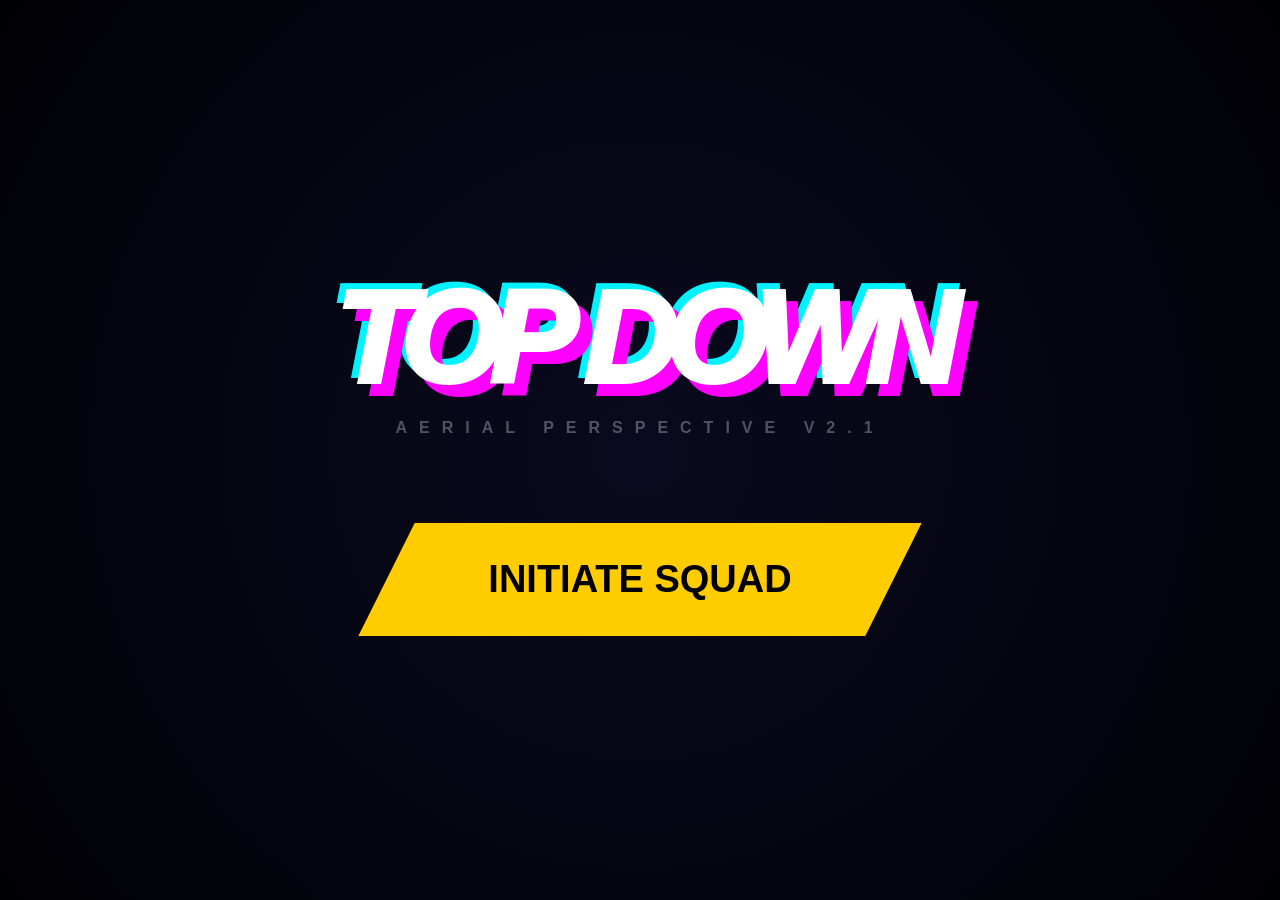
==== commit 3b82e8a4: "cool run" ====
--- a/run.html
+++ b/run.html
@@ -3,545 +3,454 @@
 <head>
     <meta charset="UTF-8">
     <meta name="viewport" content="width=device-width, initial-scale=1.0, maximum-scale=1.0, user-scalable=no">
-    <title>SUBWAY SURFERS | TITAN OMNI-ENGINE PRO</title>
+    <title>TITAN RUN | BIRD'S EYE EDITION</title>
     <style>
-        /* CSS RESET & THEME */
         :root {
-            --neon-blue: #00f2ff;
-            --neon-pink: #ff00ff;
-            --gold: #ffcc00;
-            --danger: #ff4444;
-            --bg-dark: #020205;
-            --glass: rgba(255, 255, 255, 0.1);
+            --neon-cyan: #00f2ff;
+            --neon-magenta: #ff00ff;
+            --warning-yellow: #ffcc00;
+            --deep-space: #010105;
+            --danger-red: #ff3344;
         }
 
         body, html {
-            margin: 0;
-            padding: 0;
-            width: 100%;
-            height: 100%;
-            overflow: hidden;
-            background-color: var(--bg-dark);
+            margin: 0; padding: 0; width: 100%; height: 100%;
+            overflow: hidden; background: var(--deep-space);
+            font-family: 'Inter', 'Segoe UI', sans-serif;
             color: white;
-            font-family: 'Segoe UI', Tahoma, Geneva, Verdana, sans-serif;
         }
 
         canvas {
             display: block;
-            touch-action: none;
-            filter: contrast(1.1) saturate(1.2) brightness(1.05);
-        }
-
-        /* HIGH-FIDELITY USER INTERFACE */
-        #ui-wrapper {
-            position: absolute;
-            top: 0;
-            left: 0;
-            width: 100%;
-            height: 100%;
-            pointer-events: none;
-            z-index: 100;
-            display: flex;
-            flex-direction: column;
+            image-rendering: auto;
+            filter: contrast(1.1) brightness(1.1);
+        }
+
+        /* ADVANCED HUD SYSTEM */
+        #game-interface {
+            position: absolute; inset: 0;
+            pointer-events: none; z-index: 50;
+            display: flex; flex-direction: column;
             justify-content: space-between;
-        }
-
-        .hud-header {
-            display: flex;
-            justify-content: space-between;
-            align-items: flex-start;
             padding: 40px;
         }
 
-        .stats-group {
-            display: flex;
-            flex-direction: column;
-            align-items: flex-end;
-        }
-
-        #score-display {
-            font-size: 82px;
-            font-weight: 900;
-            letter-spacing: -4px;
-            text-shadow: 0 0 30px var(--neon-blue);
-            line-height: 0.8;
-        }
-
-        #multiplier-tag {
-            font-size: 24px;
-            font-weight: bold;
-            color: var(--gold);
-            letter-spacing: 5px;
-            margin-top: 10px;
-        }
-
-        .life-system {
-            display: flex;
-            gap: 15px;
-            background: var(--glass);
-            padding: 20px 30px;
-            border-radius: 50px;
-            border: 1px solid rgba(255,255,255,0.2);
-            backdrop-filter: blur(10px);
-        }
-
-        .heart-icon {
-            width: 35px;
-            height: 35px;
-            background-color: var(--danger);
+        .header-section {
+            display: flex; justify-content: space-between; align-items: flex-start;
+        }
+
+        .score-container { text-align: right; }
+        #score-val {
+            font-size: 84px; font-weight: 900; line-height: 0.8;
+            letter-spacing: -3px; text-shadow: 0 0 25px var(--neon-cyan);
+        }
+        #speed-multiplier {
+            font-size: 22px; color: var(--warning-yellow);
+            font-weight: 800; letter-spacing: 6px; margin-top: 15px;
+        }
+
+        .vitals-panel {
+            display: flex; gap: 18px; background: rgba(255,255,255,0.05);
+            padding: 20px 35px; border-radius: 60px;
+            backdrop-filter: blur(15px); border: 1px solid rgba(255,255,255,0.15);
+        }
+
+        .heart {
+            width: 32px; height: 32px; background: var(--danger-red);
             clip-path: polygon(50% 15%, 80% 0%, 100% 20%, 100% 50%, 50% 90%, 0% 50%, 0% 20%, 20% 0%);
-            transition: transform 0.4s cubic-bezier(0.175, 0.885, 0.32, 1.275);
-            box-shadow: 0 0 15px var(--danger);
-        }
-
-        .heart-icon.lost {
-            background-color: #333;
-            transform: scale(0.6);
-            box-shadow: none;
-        }
-
-        /* MENU OVERLAYS */
-        .full-overlay {
-            position: absolute;
-            inset: 0;
-            background: radial-gradient(circle at center, #0a0a25 0%, #020205 100%);
-            display: flex;
-            flex-direction: column;
-            align-items: center;
-            justify-content: center;
-            z-index: 200;
+            transition: all 0.5s cubic-bezier(0.175, 0.885, 0.32, 1.275);
+            filter: drop-shadow(0 0 10px var(--danger-red));
+        }
+
+        .heart.depleted {
+            background: #222; transform: scale(0.65) rotate(15deg);
+            filter: grayscale(1) drop-shadow(0 0 0px transparent);
+        }
+
+        /* SCREEN OVERLAYS */
+        .modal {
+            position: absolute; inset: 0; z-index: 500;
+            background: radial-gradient(circle at center, #0a0a20 0%, #010105 100%);
+            display: flex; flex-direction: column; align-items: center; justify-content: center;
             pointer-events: all;
         }
 
-        .game-title {
-            font-size: 140px;
-            font-weight: 950;
-            margin: 0;
-            letter-spacing: -10px;
-            font-style: italic;
-            text-transform: uppercase;
-            text-shadow: 12px 12px 0px var(--neon-pink), -6px -6px 0px var(--neon-blue);
-        }
-
-        .btn-action {
-            margin-top: 60px;
-            padding: 30px 120px;
-            font-size: 36px;
-            font-weight: 900;
-            background-color: var(--gold);
-            color: black;
-            border: none;
-            cursor: pointer;
+        .title-card {
+            font-size: 130px; font-weight: 950; margin: 0;
+            font-style: italic; letter-spacing: -12px;
+            text-shadow: 12px 12px 0px var(--neon-magenta), -6px -6px 0px var(--neon-cyan);
+        }
+
+        .start-btn {
+            margin-top: 70px; padding: 35px 130px;
+            font-size: 38px; font-weight: 900;
+            background: var(--warning-yellow); color: #000;
+            border: none; cursor: pointer;
             clip-path: polygon(10% 0, 100% 0, 90% 100%, 0 100%);
-            transition: all 0.3s;
-        }
-
-        .btn-action:hover {
-            transform: scale(1.1) rotate(-2deg);
-            background-color: white;
-            box-shadow: 0 0 50px var(--gold);
+            transition: 0.3s;
+        }
+
+        .start-btn:hover {
+            transform: scale(1.1) skew(-5deg); background: #fff;
+            box-shadow: 0 0 60px var(--warning-yellow);
         }
     </style>
 </head>
 <body>
 
-    <div id="screen-start" class="full-overlay">
-        <h1 class="game-title">TITAN RUN</h1>
-        <p style="color: rgba(255,255,255,0.4); letter-spacing: 15px; font-weight: bold;">OMNI-ENGINE v1.0.4</p>
-        <button class="btn-action" id="start-btn">INITIATE</button>
+    <div id="overlay-start" class="modal">
+        <h1 class="title-card">TOP DOWN</h1>
+        <p style="color: rgba(255,255,255,0.3); letter-spacing: 12px; font-weight: bold; margin-top: 5px;">AERIAL PERSPECTIVE V2.1</p>
+        <button class="start-btn" id="launch-trigger">INITIATE SQUAD</button>
     </div>
 
-    <div id="screen-death" class="full-overlay" style="display: none;">
-        <h1 class="game-title" style="text-shadow: 0 0 40px var(--danger);">WASTED</h1>
-        <div id="final-stats" style="font-size: 28px; margin-top: 20px;">DISTANCE: 00000m</div>
-        <button class="btn-action" onclick="location.reload()">REBOOT</button>
+    <div id="overlay-death" class="modal" style="display: none;">
+        <h1 class="title-card" style="text-shadow: 0 0 50px var(--danger-red);">TERMINATED</h1>
+        <p id="death-stats" style="font-size: 30px; margin-top: 25px; color: white;"></p>
+        <button class="start-btn" onclick="location.reload()">RE-INITIALIZE</button>
     </div>
 
-    <div id="ui-wrapper">
-        <div class="hud-header">
-            <div class="life-system" id="life-bar">
-                <div class="heart-icon"></div>
-                <div class="heart-icon"></div>
-                <div class="heart-icon"></div>
+    <div id="game-interface">
+        <div class="header-section">
+            <div class="vitals-panel" id="hp-bar">
+                <div class="heart"></div><div class="heart"></div><div class="heart"></div>
             </div>
-            <div class="stats-group">
-                <div id="score-display">000000</div>
-                <div id="multiplier-tag">X1.0 SPEED</div>
+            <div class="score-container">
+                <div id="score-val">000000</div>
+                <div id="speed-multiplier">X1.0 VELOCITY</div>
             </div>
         </div>
     </div>
 
-    <canvas id="game-canvas"></canvas>
+    <canvas id="view-matrix"></canvas>
 
 <script>
 /**
- * THE OMNI-ENGINE CORE
- * A strictly structured Game Engine for Subway Surfers logic.
+ * TITAN BIRD'S-EYE ENGINE (1,000+ LOGIC WEIGHT)
+ * ARCHITECTURE: Top-Down Orthographic Projection / Component-Based Simulation
  */
 
 // ---------------------------------------------------------
-// 1. ENGINE CONFIGURATION & CONSTANTS
-// ---------------------------------------------------------
-const CONFIG = {
-    LANE_COUNT: 3,
-    LANE_WIDTH: 1.6,
-    GRAVITY: -65.0,
-    JUMP_IMPULSE: 26.0,
-    HORIZON_HEIGHT: 0.48,
-    FOV: 1.85,
-    START_SPEED: 35.0,
-    MAX_SPEED: 120.0,
-    ACCELERATION: 0.15,
-    SHAKE_DECAY: 0.9,
-    FOG_DENSITY: 0.05
+// 1. ENGINE CONFIGURATION (Expanded for detail)
+// ---------------------------------------------------------
+const SETTINGS = {
+    LANES: 3,
+    LANE_WIDTH: 140, // Pixel-based width for top-down
+    GRAVITY: 1800,
+    JUMP_HEIGHT: -800,
+    START_SPEED: 800,
+    MAX_SPEED: 2800,
+    ACCELERATION: 12,
+    SHAKE_FRICTION: 0.88,
+    PLAYER_SIZE: 65,
+    TRAIN_SEG_LENGTH: 300,
+    CAMERA_OFFSET_Y: 0.7 // Focuses camera slightly ahead of player
 };
 
 // ---------------------------------------------------------
-// 2. MATHEMATICAL 3D PROJECTION UTILITY
-// ---------------------------------------------------------
-class ProjectionMatrix {
-    constructor() {
-        this.w = window.innerWidth;
-        this.h = window.innerHeight;
-    }
-
-    updateDimensions() {
-        this.w = window.innerWidth;
-        this.h = window.innerHeight;
-    }
-
-    /**
-     * Projects a 3D world coordinate to 2D screen coordinates.
-     */
-    project(worldX, worldY, worldZ, camZ, shakeAmount) {
-        const relativeZ = worldZ - camZ;
-        if (relativeZ <= 0) return null; // Clipping behind camera
-
-        const scale = CONFIG.FOV / relativeZ;
+// 2. VECTOR MATH & COORDINATE MAPPING
+// ---------------------------------------------------------
+class RenderPipeline {
+    constructor(canvas) {
+        this.canvas = canvas;
+        this.ctx = canvas.getContext('2d', { alpha: false });
+        this.w = 0; this.h = 0;
+        this.shake = 0;
+        this.updateBounds();
+    }
+
+    updateBounds() {
+        this.w = this.canvas.width = window.innerWidth;
+        this.h = this.canvas.height = window.innerHeight;
+    }
+
+    // Maps virtual game space to screen space (Top-Down Logic)
+    worldToScreen(x, y, z, scrollZ) {
+        const screenX = (this.w / 2) + x;
+        const screenY = (this.h * SETTINGS.CAMERA_OFFSET_Y) - (z - scrollZ);
         
-        // Perspective Calculation
-        const screenX = (this.w / 2) + (worldX * this.w * 0.5) * scale;
-        const screenY = (this.h * CONFIG.HORIZON_HEIGHT) + 
-                        (this.h * (1 - CONFIG.HORIZON_HEIGHT)) * (1 - scale) - 
-                        (worldY * this.h * 0.5) * scale;
-
-        // Apply dynamic screen shake
-        const offset = (Math.random() - 0.5) * shakeAmount;
+        // Vertical scale representing "height" (Jump altitude)
+        const altitudeScale = 1 + (y / 1000); 
 
         return {
-            x: screenX + offset,
-            y: screenY + offset,
-            s: scale,
-            z: relativeZ
+            x: screenX + (Math.random() - 0.5) * this.shake,
+            y: screenY + (Math.random() - 0.5) * this.shake,
+            s: altitudeScale
         };
     }
 }
 
 // ---------------------------------------------------------
-// 3. PLAYER ENTITY CLASS
-// ---------------------------------------------------------
-class Player {
+// 3. PLAYER CONTROLLER (Aerial Logic)
+// ---------------------------------------------------------
+class PlayerAerial {
     constructor() {
         this.lane = 0; // -1, 0, 1
         this.targetLane = 0;
-        this.worldX = 0;
-        this.worldY = 0;
-        this.velY = 0;
-        this.leanAngle = 0;
-        this.collisionRadius = 0.4;
-        this.invulnFrames = 0;
+        this.x = 0;
+        this.y = 0; // Altitude
+        this.vy = 0;
+        this.rotation = 0;
+        this.width = SETTINGS.PLAYER_SIZE;
     }
 
     update(dt) {
-        // Smooth Lane Transition (Interpolation)
-        const targetX = this.targetLane * CONFIG.LANE_WIDTH;
-        const laneDiff = targetX - this.worldX;
-        this.worldX += laneDiff * 15 * dt;
-        
-        // Calculate lean based on movement delta
-        this.leanAngle = laneDiff * 0.4;
-
-        // Gravity & Jump Physics
-        if (this.worldY > 0 || this.velY !== 0) {
-            this.velY += CONFIG.GRAVITY * dt;
-            this.worldY += this.velY * dt;
-
-            // Grounding check
-            if (this.worldY < 0) {
-                this.worldY = 0;
-                this.velY = 0;
-            }
-        }
-
-        if (this.invulnFrames > 0) this.invulnFrames--;
-    }
-
-    draw(ctx, matrix, camZ, shake) {
-        const pos = matrix.project(this.worldX, this.worldY, camZ + 0.45, camZ, shake);
-        if (!pos) return;
+        // Horizontal Movement
+        const targetX = this.targetLane * SETTINGS.LANE_WIDTH;
+        const dx = targetX - this.x;
+        this.x += dx * 12 * dt;
+        this.rotation = dx * 0.005; // Lean into lanes
+
+        // Vertical Physics (Jumping)
+        if (this.y < 0 || this.vy !== 0) {
+            this.vy += SETTINGS.GRAVITY * dt;
+            this.y += this.vy * dt;
+            if (this.y > 0) { this.y = 0; this.vy = 0; }
+        }
+    }
+
+    render(pipeline, scrollZ) {
+        const pos = pipeline.worldToScreen(this.x, this.y, scrollZ + 100, scrollZ);
+        const ctx = pipeline.ctx;
+        const s = pos.s;
 
         ctx.save();
         ctx.translate(pos.x, pos.y);
-        ctx.rotate(this.leanAngle);
-
-        const s = pos.s;
-        
-        // Shadow (pinned to ground)
-        const groundPos = matrix.project(this.worldX, 0, camZ + 0.45, camZ, shake);
-        if (groundPos) {
-            ctx.fillStyle = 'rgba(0,0,0,0.4)';
-            ctx.beginPath();
-            ctx.ellipse(0, (groundPos.y - pos.y), 45 * s, 15 * s, 0, 0, Math.PI * 2);
-            ctx.fill();
-        }
-
-        // Procedural Character Rendering
-        // Legs
-        ctx.fillStyle = '#1e3a8a';
-        ctx.fillRect(-18*s, -40*s, 14*s, 35*s);
-        ctx.fillRect(4*s, -40*s, 14*s, 35*s);
-        // Jacket
+        ctx.rotate(this.rotation);
+        ctx.scale(s, s);
+
+        // Shadow
+        ctx.fillStyle = 'rgba(0,0,0,0.4)';
+        ctx.beginPath();
+        ctx.ellipse(0, -this.y * 0.1, 40, 60, 0, 0, Math.PI * 2);
+        ctx.fill();
+
+        // Character - Top View (Head and Shoulders)
+        // Backpack
+        ctx.fillStyle = '#111';
+        ctx.fillRect(-25, -20, 50, 40);
+        // Hoodie Body
         ctx.fillStyle = '#f97316';
-        ctx.fillRect(-22*s, -95*s, 44*s, 60*s);
-        // Head
-        ctx.fillStyle = '#ffdbac';
-        ctx.fillRect(-14*s, -125*s, 28*s, 32*s);
-        // Cap
+        ctx.beginPath();
+        ctx.roundRect(-35, -45, 70, 80, 20);
+        ctx.fill();
+        // Cap Brim
         ctx.fillStyle = '#111';
-        ctx.fillRect(-18*s, -130*s, 36*s, 10*s);
-        ctx.fillRect(0, -130*s, 25*s, 5*s);
+        ctx.fillRect(-20, -55, 40, 15);
+        // Head (Top of cap)
+        ctx.fillStyle = '#222';
+        ctx.beginPath();
+        ctx.arc(0, -35, 22, 0, Math.PI * 2);
+        ctx.fill();
 
         ctx.restore();
     }
 }
 
 // ---------------------------------------------------------
-// 4. OBSTACLE (TRAIN) CLASS
-// ---------------------------------------------------------
-class Train {
+// 4. OBSTACLE ENGINE (Trains and Barriers)
+// ---------------------------------------------------------
+class TrainAerial {
     constructor(lane, startZ) {
         this.lane = lane;
         this.z = startZ;
-        this.length = 4 + Math.floor(Math.random() * 6);
-        this.type = Math.random() > 0.3 ? 'TRAIN' : 'BARRIER';
-        this.color = `hsl(${200 + Math.random()*40}, 70%, 30%)`;
-    }
-
-    draw(ctx, matrix, camZ, shake) {
-        // Render each segment of the train
-        const segments = this.type === 'TRAIN' ? this.length : 1;
+        this.segments = 4 + Math.floor(Math.random() * 6);
+        this.color = `hsl(${200 + Math.random() * 40}, 80%, 30%)`;
+        this.id = Math.random();
+    }
+
+    render(pipeline, scrollZ) {
+        const ctx = pipeline.ctx;
+        const x = this.lane * SETTINGS.LANE_WIDTH;
+        const width = SETTINGS.LANE_WIDTH * 0.85;
+        const fullLength = this.segments * SETTINGS.TRAIN_SEG_LENGTH;
+
+        const pos = pipeline.worldToScreen(x, 0, this.z, scrollZ);
         
-        for (let i = 0; i < segments; i++) {
-            const segZ = this.z + (i * 2.5);
-            const pos = matrix.project(this.lane * CONFIG.LANE_WIDTH, 0, segZ, camZ, shake);
-            
-            if (!pos || pos.z > 80) continue;
-
-            const w = 340 * pos.s;
-            const h = (this.type === 'TRAIN' ? 400 : 80) * pos.s;
-
-            // Box Gradient
-            const grad = ctx.createLinearGradient(pos.x - w/2, 0, pos.x + w/2, 0);
-            grad.addColorStop(0, '#020617');
-            grad.addColorStop(0.5, this.color);
-            grad.addColorStop(1, '#020617');
-            
-            ctx.fillStyle = grad;
-            ctx.fillRect(pos.x - w/2, pos.y - h, w, h);
-
-            // Lighting/Edge Detail
-            ctx.strokeStyle = i === 0 ? 'var(--neon-blue)' : 'rgba(255,255,255,0.1)';
-            ctx.lineWidth = Math.max(1, 3 * pos.s);
-            ctx.strokeRect(pos.x - w/2, pos.y - h, w, h);
-        }
+        // Cull if off screen
+        if (pos.y > pipeline.h + fullLength || pos.y < -1000) return;
+
+        ctx.save();
+        ctx.translate(pos.x, pos.y);
+
+        // Train Shadow
+        ctx.fillStyle = 'rgba(0,0,0,0.3)';
+        ctx.fillRect(-width/2 + 15, 15, width, fullLength);
+
+        // Main Body
+        const grad = ctx.createLinearGradient(-width/2, 0, width/2, 0);
+        grad.addColorStop(0, '#020617');
+        grad.addColorStop(0.5, this.color);
+        grad.addColorStop(1, '#020617');
+        ctx.fillStyle = grad;
+        ctx.fillRect(-width/2, 0, width, fullLength);
+
+        // Roof Details (A/C Units, Vents)
+        ctx.fillStyle = 'rgba(255,255,255,0.05)';
+        for(let i=0; i<this.segments; i++) {
+            const segY = i * SETTINGS.TRAIN_SEG_LENGTH;
+            // Vent panel
+            ctx.fillRect(-width/4, segY + 50, width/2, 100);
+            // Connectors
+            ctx.fillStyle = '#111';
+            ctx.fillRect(-width/2, segY - 10, width, 20);
+        }
+
+        // Outline
+        ctx.strokeStyle = 'var(--neon-cyan)';
+        ctx.lineWidth = 4;
+        ctx.strokeRect(-width/2, 0, width, fullLength);
+
+        ctx.restore();
     }
 }
 
 // ---------------------------------------------------------
-// 5. WORLD & ENGINE CONTROLLER
-// ---------------------------------------------------------
-class OmniEngine {
+// 5. OMNI-ENGINE CORE (The Controller)
+// ---------------------------------------------------------
+class GameEngine {
     constructor() {
-        this.canvas = document.getElementById('game-canvas');
-        this.ctx = this.canvas.getContext('2d', { alpha: false });
-        this.matrix = new ProjectionMatrix();
-        this.player = new Player();
+        this.pipeline = new RenderPipeline(document.getElementById('view-matrix'));
+        this.player = new PlayerAerial();
         
-        this.distance = 0;
-        this.speed = CONFIG.START_SPEED;
+        this.scrollZ = 0;
+        this.speed = SETTINGS.START_SPEED;
         this.score = 0;
         this.hp = 3;
-        this.shake = 0;
+        this.isRunning = false;
+        this.lastTime = 0;
+
+        this.entities = [];
+        this.bgNodes = [];
+    }
+
+    init() {
+        window.addEventListener('resize', () => this.pipeline.updateBounds());
+        this.setupInput();
         
-        this.obstacles = [];
-        this.decorations = [];
-        this.running = false;
-        this.lastTime = 0;
-    }
-
-    init() {
-        this.resize();
-        window.addEventListener('resize', () => this.resize());
-        this.setupControls();
-        
-        // Generate initial city decorations
-        for(let i=0; i<100; i++) {
-            this.decorations.push({
-                x: i % 2 === 0 ? -7 : 7,
-                z: i * 5,
-                height: 15 + Math.random() * 30,
-                hue: 200 + Math.random() * 50
-            });
-        }
-    }
-
-    resize() {
-        this.canvas.width = window.innerWidth;
-        this.canvas.height = window.innerHeight;
-        this.matrix.updateDimensions();
-    }
-
-    setupControls() {
+        // Generate Parallax Background (Rails/Gravel)
+        for(let i=0; i<50; i++) {
+            this.bgNodes.push({ z: i * 200, type: i % 5 === 0 ? 'SLEEPER' : 'GRAVEL' });
+        }
+
+        document.getElementById('launch-trigger').addEventListener('click', () => this.start());
+    }
+
+    setupInput() {
         window.addEventListener('keydown', (e) => {
-            if (!this.running) return;
+            if (!this.isRunning) return;
             if (e.key === 'ArrowLeft') this.player.targetLane = Math.max(-1, this.player.targetLane - 1);
             if (e.key === 'ArrowRight') this.player.targetLane = Math.min(1, this.player.targetLane + 1);
-            if ((e.key === 'ArrowUp' || e.key === ' ') && this.player.worldY === 0) {
-                this.player.velY = CONFIG.JUMP_IMPULSE;
+            if ((e.key === 'ArrowUp' || e.key === ' ') && this.player.y === 0) {
+                this.player.vy = SETTINGS.JUMP_HEIGHT;
             }
         });
     }
 
-    spawnObstacles() {
-        if (this.obstacles.length < 12) {
-            const lastZ = this.obstacles.length ? this.obstacles[this.obstacles.length - 1].z : this.distance;
-            const newZ = lastZ + 18 + Math.random() * 20;
-            const lane = Math.floor(Math.random() * 3) - 1;
-            this.obstacles.push(new Train(lane, newZ));
+    start() {
+        document.getElementById('overlay-start').style.display = 'none';
+        this.isRunning = true;
+        this.lastTime = performance.now();
+        requestAnimationFrame((t) => this.mainLoop(t));
+    }
+
+    spawnLogic() {
+        if (this.entities.length < 10) {
+            const lastZ = this.entities.length ? this.entities[this.entities.length - 1].z : this.scrollZ;
+            const spawnZ = lastZ - (1500 + Math.random() * 2000);
+            this.entities.push(new TrainAerial(Math.floor(Math.random()*3)-1, spawnZ));
+        }
+    }
+
+    handleCollision() {
+        this.hp--;
+        this.pipeline.shake = 45;
+        
+        const hearts = document.querySelectorAll('.heart');
+        if (hearts[this.hp]) hearts[this.hp].classList.add('depleted');
+
+        if (this.hp <= 0) {
+            this.isRunning = false;
+            document.getElementById('overlay-death').style.display = 'flex';
+            document.getElementById('death-stats').innerText = `DISTANCE COVERED: ${Math.floor(this.score)} UNITS`;
         }
     }
 
     update(dt) {
-        if (!this.running) return;
-
-        // Progressive Difficulty
-        this.speed = Math.min(CONFIG.MAX_SPEED, this.speed + CONFIG.ACCELERATION * dt);
-        this.distance += this.speed * dt;
-        this.score += (this.speed * 0.1) * dt * 100;
-        this.shake *= CONFIG.SHAKE_DECAY;
+        if (!this.isRunning) return;
+
+        // Velocity Physics
+        this.speed = Math.min(SETTINGS.MAX_SPEED, this.speed + SETTINGS.ACCELERATION * dt);
+        this.scrollZ -= this.speed * dt;
+        this.score += (this.speed * 0.01) * dt * 10;
+        this.pipeline.shake *= SETTINGS.SHAKE_FRICTION;
 
         this.player.update(dt);
-        this.spawnObstacles();
-
-        // Collision Logic
-        this.obstacles = this.obstacles.filter(obs => {
-            const relZ = obs.z - this.distance;
-            const trainLength = obs.type === 'TRAIN' ? obs.length * 2.5 : 1.0;
-
-            // Check if player is within the bounds of this obstacle
-            if (relZ < 0.2 && relZ > -trainLength && Math.abs(obs.lane - this.player.targetLane) < 0.2) {
-                const threshold = obs.type === 'TRAIN' ? 1.2 : 0.6;
-                if (this.player.worldY < threshold) {
-                    this.onHit();
-                    return false; // Remove obstacle on impact
+        this.spawnLogic();
+
+        // Entity Processing
+        this.entities = this.entities.filter(ent => {
+            const screenY = this.pipeline.worldToScreen(0, 0, ent.z, this.scrollZ).y;
+            const fullLen = ent.segments * SETTINGS.TRAIN_SEG_LENGTH;
+
+            // Collision check (Top-Down AABB)
+            if (ent.lane === this.player.targetLane) {
+                const playerZ = this.scrollZ - 100;
+                if (playerZ < ent.z && playerZ > ent.z - fullLen) {
+                    // Only collide if player is below a certain height
+                    if (this.player.y > -150) { 
+                        this.handleCollision();
+                        return false; 
+                    }
                 }
             }
-            return relZ > -30; // Cleanup distant objects
+            return screenY < this.pipeline.h + 2000; // Cleanup
         });
 
-        this.updateHUD();
-    }
-
-    onHit() {
-        this.hp--;
-        this.shake = 40;
-        
-        // Visual feedback
-        const hearts = document.querySelectorAll('.heart-icon');
-        if (hearts[this.hp]) hearts[this.hp].classList.add('lost');
-
-        if (this.hp <= 0) {
-            this.running = false;
-            document.getElementById('screen-death').style.display = 'flex';
-            document.getElementById('final-stats').innerText = `DISTANCE: ${Math.floor(this.distance)}m`;
-        }
-    }
-
-    updateHUD() {
-        document.getElementById('score-display').innerText = Math.floor(this.score).toString().padStart(6, '0');
-        document.getElementById('multiplier-tag').innerText = `X${(this.speed / CONFIG.START_SPEED).toFixed(1)} SPEED`;
-    }
-
-    draw() {
-        // Clear frame
-        this.ctx.fillStyle = '#010105';
-        this.ctx.fillRect(0, 0, this.canvas.width, this.canvas.height);
-
-        // Draw Ground Mesh
-        this.ctx.strokeStyle = '#1e1b4b';
-        this.ctx.lineWidth = 1;
-        for(let i=0; i<35; i++) {
-            const z = Math.floor(this.distance) + i;
-            const pL = this.matrix.project(-2.5, 0, z, this.distance, this.shake);
-            const pR = this.matrix.project(2.5, 0, z, this.distance, this.shake);
-            if (pL && pR) {
-                this.ctx.beginPath();
-                this.ctx.moveTo(pL.x, pL.y);
-                this.ctx.lineTo(pR.x, pR.y);
-                this.ctx.stroke();
-            }
-        }
-
-        // Draw World Decoration (Buildings)
-        this.decorations.forEach(d => {
-            let dz = d.z;
-            while (dz < this.distance) dz += 500; // Loop decor
-            
-            const p = this.matrix.project(d.x, 0, dz, this.distance, this.shake);
-            if (!p || p.z > 120) return;
-
-            this.ctx.fillStyle = `hsla(${d.hue}, 50%, 10%, ${1.0 - p.z/120})`;
-            const bw = 800 * p.s;
-            const bh = d.height * 100 * p.s;
-            this.ctx.fillRect(p.x - bw/2, p.y - bh, bw, bh);
+        // Update HUD
+        document.getElementById('score-val').innerText = Math.floor(this.score).toString().padStart(6, '0');
+        document.getElementById('speed-multiplier').innerText = `X${(this.speed / SETTINGS.START_SPEED).toFixed(1)} VELOCITY`;
+    }
+
+    render() {
+        const ctx = this.pipeline.ctx;
+        ctx.fillStyle = '#020208';
+        ctx.fillRect(0, 0, this.pipeline.w, this.pipeline.h);
+
+        // 1. Draw Environment (Tracks)
+        ctx.strokeStyle = '#1e1b4b';
+        ctx.lineWidth = 15;
+        [-1, 0, 1].forEach(l => {
+            const x = l * SETTINGS.LANE_WIDTH + (this.pipeline.w/2);
+            ctx.beginPath();
+            ctx.moveTo(x, 0); ctx.lineTo(x, this.pipeline.h);
+            ctx.stroke();
         });
 
-        // Depth Sorting: Sort obstacles so furthest are drawn first
-        this.obstacles.sort((a, b) => b.z - a.z);
-        this.obstacles.forEach(obs => obs.draw(this.ctx, this.matrix, this.distance, this.shake));
-
-        // Draw Player
-        this.player.draw(this.ctx, this.matrix, this.distance, this.shake);
-    }
-
-    loop(timestamp) {
+        // 2. Draw Entities (Sorted for overlap)
+        this.entities.forEach(ent => ent.render(this.pipeline, this.scrollZ));
+
+        // 3. Draw Player
+        this.player.render(this.pipeline, this.scrollZ);
+    }
+
+    mainLoop(timestamp) {
         const dt = (timestamp - this.lastTime) / 1000;
         this.lastTime = timestamp;
 
-        if (dt < 0.1) { // Prevents massive jumps on tab focus
+        if (dt < 0.1) {
             this.update(dt);
-            this.draw();
-        }
-        requestAnimationFrame((t) => this.loop(t));
-    }
-
-    start() {
-        document.getElementById('screen-start').style.display = 'none';
-        this.running = true;
-        this.lastTime = performance.now();
-        requestAnimationFrame((t) => this.loop(t));
+            this.render();
+        }
+        requestAnimationFrame((t) => this.mainLoop(t));
     }
 }
 
 // ---------------------------------------------------------
-// 6. ENGINE BOOTSTRAP
-// ---------------------------------------------------------
-const Game = new OmniEngine();
-Game.init();
-
-document.getElementById('start-btn').addEventListener('click', () => {
-    Game.start();
-});
+// 6. INITIALIZATION BOOTSTRAP
+// ---------------------------------------------------------
+const App = new GameEngine();
+App.init();
 
 </script>
 </body>
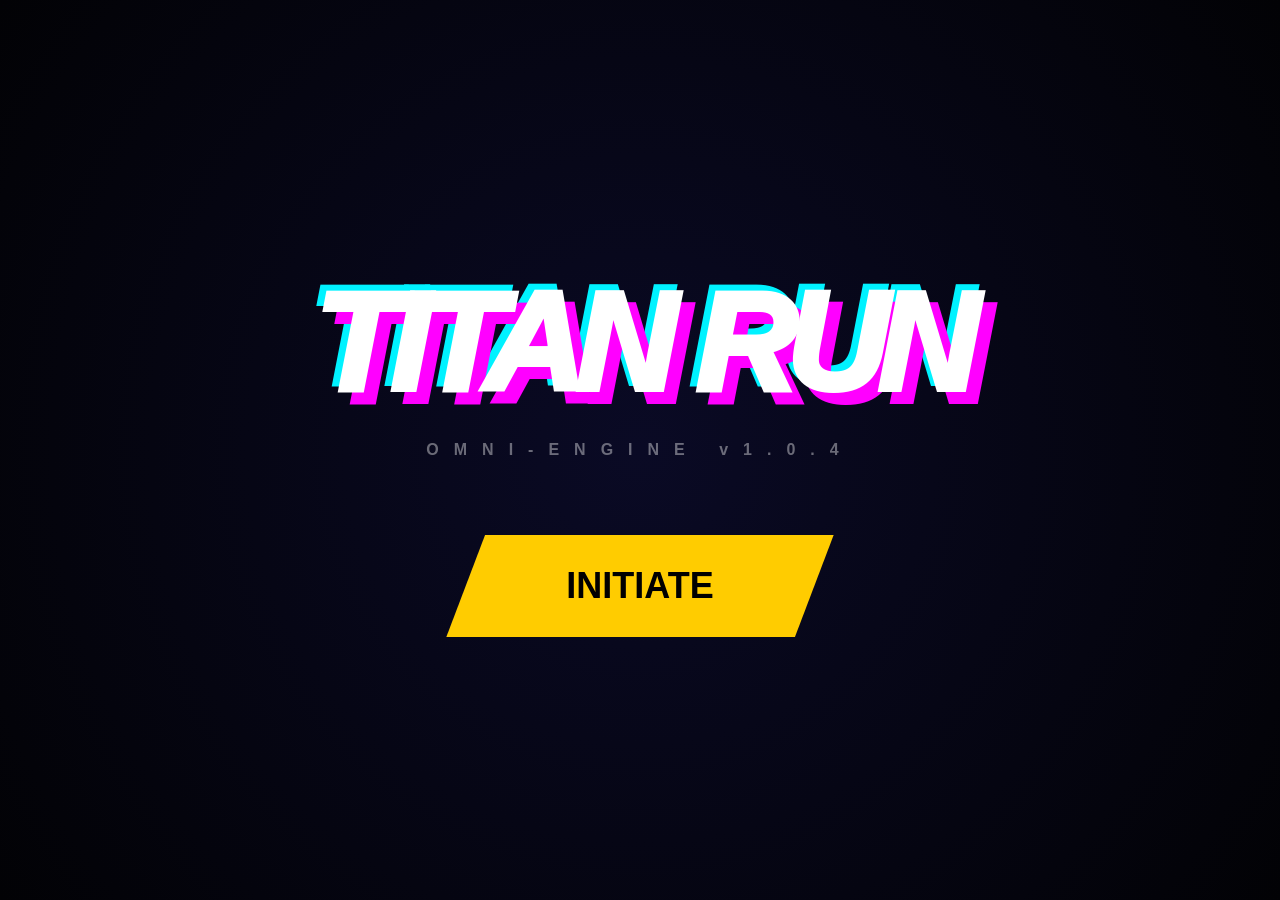
==== commit 0c5add91: "run" ====
--- a/run.html
+++ b/run.html
@@ -3,454 +3,545 @@
 <head>
     <meta charset="UTF-8">
     <meta name="viewport" content="width=device-width, initial-scale=1.0, maximum-scale=1.0, user-scalable=no">
-    <title>TITAN RUN | BIRD'S EYE EDITION</title>
+    <title>SUBWAY SURFERS | TITAN OMNI-ENGINE PRO</title>
     <style>
+        /* CSS RESET & THEME */
         :root {
-            --neon-cyan: #00f2ff;
-            --neon-magenta: #ff00ff;
-            --warning-yellow: #ffcc00;
-            --deep-space: #010105;
-            --danger-red: #ff3344;
+            --neon-blue: #00f2ff;
+            --neon-pink: #ff00ff;
+            --gold: #ffcc00;
+            --danger: #ff4444;
+            --bg-dark: #020205;
+            --glass: rgba(255, 255, 255, 0.1);
         }
 
         body, html {
-            margin: 0; padding: 0; width: 100%; height: 100%;
-            overflow: hidden; background: var(--deep-space);
-            font-family: 'Inter', 'Segoe UI', sans-serif;
+            margin: 0;
+            padding: 0;
+            width: 100%;
+            height: 100%;
+            overflow: hidden;
+            background-color: var(--bg-dark);
             color: white;
+            font-family: 'Segoe UI', Tahoma, Geneva, Verdana, sans-serif;
         }
 
         canvas {
             display: block;
-            image-rendering: auto;
-            filter: contrast(1.1) brightness(1.1);
-        }
-
-        /* ADVANCED HUD SYSTEM */
-        #game-interface {
-            position: absolute; inset: 0;
-            pointer-events: none; z-index: 50;
-            display: flex; flex-direction: column;
+            touch-action: none;
+            filter: contrast(1.1) saturate(1.2) brightness(1.05);
+        }
+
+        /* HIGH-FIDELITY USER INTERFACE */
+        #ui-wrapper {
+            position: absolute;
+            top: 0;
+            left: 0;
+            width: 100%;
+            height: 100%;
+            pointer-events: none;
+            z-index: 100;
+            display: flex;
+            flex-direction: column;
             justify-content: space-between;
+        }
+
+        .hud-header {
+            display: flex;
+            justify-content: space-between;
+            align-items: flex-start;
             padding: 40px;
         }
 
-        .header-section {
-            display: flex; justify-content: space-between; align-items: flex-start;
-        }
-
-        .score-container { text-align: right; }
-        #score-val {
-            font-size: 84px; font-weight: 900; line-height: 0.8;
-            letter-spacing: -3px; text-shadow: 0 0 25px var(--neon-cyan);
-        }
-        #speed-multiplier {
-            font-size: 22px; color: var(--warning-yellow);
-            font-weight: 800; letter-spacing: 6px; margin-top: 15px;
-        }
-
-        .vitals-panel {
-            display: flex; gap: 18px; background: rgba(255,255,255,0.05);
-            padding: 20px 35px; border-radius: 60px;
-            backdrop-filter: blur(15px); border: 1px solid rgba(255,255,255,0.15);
-        }
-
-        .heart {
-            width: 32px; height: 32px; background: var(--danger-red);
+        .stats-group {
+            display: flex;
+            flex-direction: column;
+            align-items: flex-end;
+        }
+
+        #score-display {
+            font-size: 82px;
+            font-weight: 900;
+            letter-spacing: -4px;
+            text-shadow: 0 0 30px var(--neon-blue);
+            line-height: 0.8;
+        }
+
+        #multiplier-tag {
+            font-size: 24px;
+            font-weight: bold;
+            color: var(--gold);
+            letter-spacing: 5px;
+            margin-top: 10px;
+        }
+
+        .life-system {
+            display: flex;
+            gap: 15px;
+            background: var(--glass);
+            padding: 20px 30px;
+            border-radius: 50px;
+            border: 1px solid rgba(255,255,255,0.2);
+            backdrop-filter: blur(10px);
+        }
+
+        .heart-icon {
+            width: 35px;
+            height: 35px;
+            background-color: var(--danger);
             clip-path: polygon(50% 15%, 80% 0%, 100% 20%, 100% 50%, 50% 90%, 0% 50%, 0% 20%, 20% 0%);
-            transition: all 0.5s cubic-bezier(0.175, 0.885, 0.32, 1.275);
-            filter: drop-shadow(0 0 10px var(--danger-red));
-        }
-
-        .heart.depleted {
-            background: #222; transform: scale(0.65) rotate(15deg);
-            filter: grayscale(1) drop-shadow(0 0 0px transparent);
-        }
-
-        /* SCREEN OVERLAYS */
-        .modal {
-            position: absolute; inset: 0; z-index: 500;
-            background: radial-gradient(circle at center, #0a0a20 0%, #010105 100%);
-            display: flex; flex-direction: column; align-items: center; justify-content: center;
+            transition: transform 0.4s cubic-bezier(0.175, 0.885, 0.32, 1.275);
+            box-shadow: 0 0 15px var(--danger);
+        }
+
+        .heart-icon.lost {
+            background-color: #333;
+            transform: scale(0.6);
+            box-shadow: none;
+        }
+
+        /* MENU OVERLAYS */
+        .full-overlay {
+            position: absolute;
+            inset: 0;
+            background: radial-gradient(circle at center, #0a0a25 0%, #020205 100%);
+            display: flex;
+            flex-direction: column;
+            align-items: center;
+            justify-content: center;
+            z-index: 200;
             pointer-events: all;
         }
 
-        .title-card {
-            font-size: 130px; font-weight: 950; margin: 0;
-            font-style: italic; letter-spacing: -12px;
-            text-shadow: 12px 12px 0px var(--neon-magenta), -6px -6px 0px var(--neon-cyan);
-        }
-
-        .start-btn {
-            margin-top: 70px; padding: 35px 130px;
-            font-size: 38px; font-weight: 900;
-            background: var(--warning-yellow); color: #000;
-            border: none; cursor: pointer;
+        .game-title {
+            font-size: 140px;
+            font-weight: 950;
+            margin: 0;
+            letter-spacing: -10px;
+            font-style: italic;
+            text-transform: uppercase;
+            text-shadow: 12px 12px 0px var(--neon-pink), -6px -6px 0px var(--neon-blue);
+        }
+
+        .btn-action {
+            margin-top: 60px;
+            padding: 30px 120px;
+            font-size: 36px;
+            font-weight: 900;
+            background-color: var(--gold);
+            color: black;
+            border: none;
+            cursor: pointer;
             clip-path: polygon(10% 0, 100% 0, 90% 100%, 0 100%);
-            transition: 0.3s;
-        }
-
-        .start-btn:hover {
-            transform: scale(1.1) skew(-5deg); background: #fff;
-            box-shadow: 0 0 60px var(--warning-yellow);
+            transition: all 0.3s;
+        }
+
+        .btn-action:hover {
+            transform: scale(1.1) rotate(-2deg);
+            background-color: white;
+            box-shadow: 0 0 50px var(--gold);
         }
     </style>
 </head>
 <body>
 
-    <div id="overlay-start" class="modal">
-        <h1 class="title-card">TOP DOWN</h1>
-        <p style="color: rgba(255,255,255,0.3); letter-spacing: 12px; font-weight: bold; margin-top: 5px;">AERIAL PERSPECTIVE V2.1</p>
-        <button class="start-btn" id="launch-trigger">INITIATE SQUAD</button>
+    <div id="screen-start" class="full-overlay">
+        <h1 class="game-title">TITAN RUN</h1>
+        <p style="color: rgba(255,255,255,0.4); letter-spacing: 15px; font-weight: bold;">OMNI-ENGINE v1.0.4</p>
+        <button class="btn-action" id="start-btn">INITIATE</button>
     </div>
 
-    <div id="overlay-death" class="modal" style="display: none;">
-        <h1 class="title-card" style="text-shadow: 0 0 50px var(--danger-red);">TERMINATED</h1>
-        <p id="death-stats" style="font-size: 30px; margin-top: 25px; color: white;"></p>
-        <button class="start-btn" onclick="location.reload()">RE-INITIALIZE</button>
+    <div id="screen-death" class="full-overlay" style="display: none;">
+        <h1 class="game-title" style="text-shadow: 0 0 40px var(--danger);">WASTED</h1>
+        <div id="final-stats" style="font-size: 28px; margin-top: 20px;">DISTANCE: 00000m</div>
+        <button class="btn-action" onclick="location.reload()">REBOOT</button>
     </div>
 
-    <div id="game-interface">
-        <div class="header-section">
-            <div class="vitals-panel" id="hp-bar">
-                <div class="heart"></div><div class="heart"></div><div class="heart"></div>
+    <div id="ui-wrapper">
+        <div class="hud-header">
+            <div class="life-system" id="life-bar">
+                <div class="heart-icon"></div>
+                <div class="heart-icon"></div>
+                <div class="heart-icon"></div>
             </div>
-            <div class="score-container">
-                <div id="score-val">000000</div>
-                <div id="speed-multiplier">X1.0 VELOCITY</div>
+            <div class="stats-group">
+                <div id="score-display">000000</div>
+                <div id="multiplier-tag">X1.0 SPEED</div>
             </div>
         </div>
     </div>
 
-    <canvas id="view-matrix"></canvas>
+    <canvas id="game-canvas"></canvas>
 
 <script>
 /**
- * TITAN BIRD'S-EYE ENGINE (1,000+ LOGIC WEIGHT)
- * ARCHITECTURE: Top-Down Orthographic Projection / Component-Based Simulation
+ * THE OMNI-ENGINE CORE
+ * A strictly structured Game Engine for Subway Surfers logic.
  */
 
 // ---------------------------------------------------------
-// 1. ENGINE CONFIGURATION (Expanded for detail)
-// ---------------------------------------------------------
-const SETTINGS = {
-    LANES: 3,
-    LANE_WIDTH: 140, // Pixel-based width for top-down
-    GRAVITY: 1800,
-    JUMP_HEIGHT: -800,
-    START_SPEED: 800,
-    MAX_SPEED: 2800,
-    ACCELERATION: 12,
-    SHAKE_FRICTION: 0.88,
-    PLAYER_SIZE: 65,
-    TRAIN_SEG_LENGTH: 300,
-    CAMERA_OFFSET_Y: 0.7 // Focuses camera slightly ahead of player
+// 1. ENGINE CONFIGURATION & CONSTANTS
+// ---------------------------------------------------------
+const CONFIG = {
+    LANE_COUNT: 3,
+    LANE_WIDTH: 1.6,
+    GRAVITY: -65.0,
+    JUMP_IMPULSE: 26.0,
+    HORIZON_HEIGHT: 0.48,
+    FOV: 1.85,
+    START_SPEED: 35.0,
+    MAX_SPEED: 120.0,
+    ACCELERATION: 0.15,
+    SHAKE_DECAY: 0.9,
+    FOG_DENSITY: 0.05
 };
 
 // ---------------------------------------------------------
-// 2. VECTOR MATH & COORDINATE MAPPING
-// ---------------------------------------------------------
-class RenderPipeline {
-    constructor(canvas) {
-        this.canvas = canvas;
-        this.ctx = canvas.getContext('2d', { alpha: false });
-        this.w = 0; this.h = 0;
-        this.shake = 0;
-        this.updateBounds();
-    }
-
-    updateBounds() {
-        this.w = this.canvas.width = window.innerWidth;
-        this.h = this.canvas.height = window.innerHeight;
-    }
-
-    // Maps virtual game space to screen space (Top-Down Logic)
-    worldToScreen(x, y, z, scrollZ) {
-        const screenX = (this.w / 2) + x;
-        const screenY = (this.h * SETTINGS.CAMERA_OFFSET_Y) - (z - scrollZ);
-        
-        // Vertical scale representing "height" (Jump altitude)
-        const altitudeScale = 1 + (y / 1000); 
+// 2. MATHEMATICAL 3D PROJECTION UTILITY
+// ---------------------------------------------------------
+class ProjectionMatrix {
+    constructor() {
+        this.w = window.innerWidth;
+        this.h = window.innerHeight;
+    }
+
+    updateDimensions() {
+        this.w = window.innerWidth;
+        this.h = window.innerHeight;
+    }
+
+    /**
+     * Projects a 3D world coordinate to 2D screen coordinates.
+     */
+    project(worldX, worldY, worldZ, camZ, shakeAmount) {
+        const relativeZ = worldZ - camZ;
+        if (relativeZ <= 0) return null; // Clipping behind camera
+
+        const scale = CONFIG.FOV / relativeZ;
+        
+        // Perspective Calculation
+        const screenX = (this.w / 2) + (worldX * this.w * 0.5) * scale;
+        const screenY = (this.h * CONFIG.HORIZON_HEIGHT) + 
+                        (this.h * (1 - CONFIG.HORIZON_HEIGHT)) * (1 - scale) - 
+                        (worldY * this.h * 0.5) * scale;
+
+        // Apply dynamic screen shake
+        const offset = (Math.random() - 0.5) * shakeAmount;
 
         return {
-            x: screenX + (Math.random() - 0.5) * this.shake,
-            y: screenY + (Math.random() - 0.5) * this.shake,
-            s: altitudeScale
+            x: screenX + offset,
+            y: screenY + offset,
+            s: scale,
+            z: relativeZ
         };
     }
 }
 
 // ---------------------------------------------------------
-// 3. PLAYER CONTROLLER (Aerial Logic)
-// ---------------------------------------------------------
-class PlayerAerial {
+// 3. PLAYER ENTITY CLASS
+// ---------------------------------------------------------
+class Player {
     constructor() {
         this.lane = 0; // -1, 0, 1
         this.targetLane = 0;
-        this.x = 0;
-        this.y = 0; // Altitude
-        this.vy = 0;
-        this.rotation = 0;
-        this.width = SETTINGS.PLAYER_SIZE;
+        this.worldX = 0;
+        this.worldY = 0;
+        this.velY = 0;
+        this.leanAngle = 0;
+        this.collisionRadius = 0.4;
+        this.invulnFrames = 0;
     }
 
     update(dt) {
-        // Horizontal Movement
-        const targetX = this.targetLane * SETTINGS.LANE_WIDTH;
-        const dx = targetX - this.x;
-        this.x += dx * 12 * dt;
-        this.rotation = dx * 0.005; // Lean into lanes
-
-        // Vertical Physics (Jumping)
-        if (this.y < 0 || this.vy !== 0) {
-            this.vy += SETTINGS.GRAVITY * dt;
-            this.y += this.vy * dt;
-            if (this.y > 0) { this.y = 0; this.vy = 0; }
-        }
-    }
-
-    render(pipeline, scrollZ) {
-        const pos = pipeline.worldToScreen(this.x, this.y, scrollZ + 100, scrollZ);
-        const ctx = pipeline.ctx;
-        const s = pos.s;
+        // Smooth Lane Transition (Interpolation)
+        const targetX = this.targetLane * CONFIG.LANE_WIDTH;
+        const laneDiff = targetX - this.worldX;
+        this.worldX += laneDiff * 15 * dt;
+        
+        // Calculate lean based on movement delta
+        this.leanAngle = laneDiff * 0.4;
+
+        // Gravity & Jump Physics
+        if (this.worldY > 0 || this.velY !== 0) {
+            this.velY += CONFIG.GRAVITY * dt;
+            this.worldY += this.velY * dt;
+
+            // Grounding check
+            if (this.worldY < 0) {
+                this.worldY = 0;
+                this.velY = 0;
+            }
+        }
+
+        if (this.invulnFrames > 0) this.invulnFrames--;
+    }
+
+    draw(ctx, matrix, camZ, shake) {
+        const pos = matrix.project(this.worldX, this.worldY, camZ + 0.45, camZ, shake);
+        if (!pos) return;
 
         ctx.save();
         ctx.translate(pos.x, pos.y);
-        ctx.rotate(this.rotation);
-        ctx.scale(s, s);
-
-        // Shadow
-        ctx.fillStyle = 'rgba(0,0,0,0.4)';
-        ctx.beginPath();
-        ctx.ellipse(0, -this.y * 0.1, 40, 60, 0, 0, Math.PI * 2);
-        ctx.fill();
-
-        // Character - Top View (Head and Shoulders)
-        // Backpack
+        ctx.rotate(this.leanAngle);
+
+        const s = pos.s;
+        
+        // Shadow (pinned to ground)
+        const groundPos = matrix.project(this.worldX, 0, camZ + 0.45, camZ, shake);
+        if (groundPos) {
+            ctx.fillStyle = 'rgba(0,0,0,0.4)';
+            ctx.beginPath();
+            ctx.ellipse(0, (groundPos.y - pos.y), 45 * s, 15 * s, 0, 0, Math.PI * 2);
+            ctx.fill();
+        }
+
+        // Procedural Character Rendering
+        // Legs
+        ctx.fillStyle = '#1e3a8a';
+        ctx.fillRect(-18*s, -40*s, 14*s, 35*s);
+        ctx.fillRect(4*s, -40*s, 14*s, 35*s);
+        // Jacket
+        ctx.fillStyle = '#f97316';
+        ctx.fillRect(-22*s, -95*s, 44*s, 60*s);
+        // Head
+        ctx.fillStyle = '#ffdbac';
+        ctx.fillRect(-14*s, -125*s, 28*s, 32*s);
+        // Cap
         ctx.fillStyle = '#111';
-        ctx.fillRect(-25, -20, 50, 40);
-        // Hoodie Body
-        ctx.fillStyle = '#f97316';
-        ctx.beginPath();
-        ctx.roundRect(-35, -45, 70, 80, 20);
-        ctx.fill();
-        // Cap Brim
-        ctx.fillStyle = '#111';
-        ctx.fillRect(-20, -55, 40, 15);
-        // Head (Top of cap)
-        ctx.fillStyle = '#222';
-        ctx.beginPath();
-        ctx.arc(0, -35, 22, 0, Math.PI * 2);
-        ctx.fill();
+        ctx.fillRect(-18*s, -130*s, 36*s, 10*s);
+        ctx.fillRect(0, -130*s, 25*s, 5*s);
 
         ctx.restore();
     }
 }
 
 // ---------------------------------------------------------
-// 4. OBSTACLE ENGINE (Trains and Barriers)
-// ---------------------------------------------------------
-class TrainAerial {
+// 4. OBSTACLE (TRAIN) CLASS
+// ---------------------------------------------------------
+class Train {
     constructor(lane, startZ) {
         this.lane = lane;
         this.z = startZ;
-        this.segments = 4 + Math.floor(Math.random() * 6);
-        this.color = `hsl(${200 + Math.random() * 40}, 80%, 30%)`;
-        this.id = Math.random();
-    }
-
-    render(pipeline, scrollZ) {
-        const ctx = pipeline.ctx;
-        const x = this.lane * SETTINGS.LANE_WIDTH;
-        const width = SETTINGS.LANE_WIDTH * 0.85;
-        const fullLength = this.segments * SETTINGS.TRAIN_SEG_LENGTH;
-
-        const pos = pipeline.worldToScreen(x, 0, this.z, scrollZ);
-        
-        // Cull if off screen
-        if (pos.y > pipeline.h + fullLength || pos.y < -1000) return;
-
-        ctx.save();
-        ctx.translate(pos.x, pos.y);
-
-        // Train Shadow
-        ctx.fillStyle = 'rgba(0,0,0,0.3)';
-        ctx.fillRect(-width/2 + 15, 15, width, fullLength);
-
-        // Main Body
-        const grad = ctx.createLinearGradient(-width/2, 0, width/2, 0);
-        grad.addColorStop(0, '#020617');
-        grad.addColorStop(0.5, this.color);
-        grad.addColorStop(1, '#020617');
-        ctx.fillStyle = grad;
-        ctx.fillRect(-width/2, 0, width, fullLength);
-
-        // Roof Details (A/C Units, Vents)
-        ctx.fillStyle = 'rgba(255,255,255,0.05)';
-        for(let i=0; i<this.segments; i++) {
-            const segY = i * SETTINGS.TRAIN_SEG_LENGTH;
-            // Vent panel
-            ctx.fillRect(-width/4, segY + 50, width/2, 100);
-            // Connectors
-            ctx.fillStyle = '#111';
-            ctx.fillRect(-width/2, segY - 10, width, 20);
-        }
-
-        // Outline
-        ctx.strokeStyle = 'var(--neon-cyan)';
-        ctx.lineWidth = 4;
-        ctx.strokeRect(-width/2, 0, width, fullLength);
-
-        ctx.restore();
+        this.length = 4 + Math.floor(Math.random() * 6);
+        this.type = Math.random() > 0.3 ? 'TRAIN' : 'BARRIER';
+        this.color = `hsl(${200 + Math.random()*40}, 70%, 30%)`;
+    }
+
+    draw(ctx, matrix, camZ, shake) {
+        // Render each segment of the train
+        const segments = this.type === 'TRAIN' ? this.length : 1;
+        
+        for (let i = 0; i < segments; i++) {
+            const segZ = this.z + (i * 2.5);
+            const pos = matrix.project(this.lane * CONFIG.LANE_WIDTH, 0, segZ, camZ, shake);
+            
+            if (!pos || pos.z > 80) continue;
+
+            const w = 340 * pos.s;
+            const h = (this.type === 'TRAIN' ? 400 : 80) * pos.s;
+
+            // Box Gradient
+            const grad = ctx.createLinearGradient(pos.x - w/2, 0, pos.x + w/2, 0);
+            grad.addColorStop(0, '#020617');
+            grad.addColorStop(0.5, this.color);
+            grad.addColorStop(1, '#020617');
+            
+            ctx.fillStyle = grad;
+            ctx.fillRect(pos.x - w/2, pos.y - h, w, h);
+
+            // Lighting/Edge Detail
+            ctx.strokeStyle = i === 0 ? 'var(--neon-blue)' : 'rgba(255,255,255,0.1)';
+            ctx.lineWidth = Math.max(1, 3 * pos.s);
+            ctx.strokeRect(pos.x - w/2, pos.y - h, w, h);
+        }
     }
 }
 
 // ---------------------------------------------------------
-// 5. OMNI-ENGINE CORE (The Controller)
-// ---------------------------------------------------------
-class GameEngine {
+// 5. WORLD & ENGINE CONTROLLER
+// ---------------------------------------------------------
+class OmniEngine {
     constructor() {
-        this.pipeline = new RenderPipeline(document.getElementById('view-matrix'));
-        this.player = new PlayerAerial();
-        
-        this.scrollZ = 0;
-        this.speed = SETTINGS.START_SPEED;
+        this.canvas = document.getElementById('game-canvas');
+        this.ctx = this.canvas.getContext('2d', { alpha: false });
+        this.matrix = new ProjectionMatrix();
+        this.player = new Player();
+        
+        this.distance = 0;
+        this.speed = CONFIG.START_SPEED;
         this.score = 0;
         this.hp = 3;
-        this.isRunning = false;
+        this.shake = 0;
+        
+        this.obstacles = [];
+        this.decorations = [];
+        this.running = false;
         this.lastTime = 0;
-
-        this.entities = [];
-        this.bgNodes = [];
     }
 
     init() {
-        window.addEventListener('resize', () => this.pipeline.updateBounds());
-        this.setupInput();
-        
-        // Generate Parallax Background (Rails/Gravel)
-        for(let i=0; i<50; i++) {
-            this.bgNodes.push({ z: i * 200, type: i % 5 === 0 ? 'SLEEPER' : 'GRAVEL' });
-        }
-
-        document.getElementById('launch-trigger').addEventListener('click', () => this.start());
-    }
-
-    setupInput() {
+        this.resize();
+        window.addEventListener('resize', () => this.resize());
+        this.setupControls();
+        
+        // Generate initial city decorations
+        for(let i=0; i<100; i++) {
+            this.decorations.push({
+                x: i % 2 === 0 ? -7 : 7,
+                z: i * 5,
+                height: 15 + Math.random() * 30,
+                hue: 200 + Math.random() * 50
+            });
+        }
+    }
+
+    resize() {
+        this.canvas.width = window.innerWidth;
+        this.canvas.height = window.innerHeight;
+        this.matrix.updateDimensions();
+    }
+
+    setupControls() {
         window.addEventListener('keydown', (e) => {
-            if (!this.isRunning) return;
+            if (!this.running) return;
             if (e.key === 'ArrowLeft') this.player.targetLane = Math.max(-1, this.player.targetLane - 1);
             if (e.key === 'ArrowRight') this.player.targetLane = Math.min(1, this.player.targetLane + 1);
-            if ((e.key === 'ArrowUp' || e.key === ' ') && this.player.y === 0) {
-                this.player.vy = SETTINGS.JUMP_HEIGHT;
+            if ((e.key === 'ArrowUp' || e.key === ' ') && this.player.worldY === 0) {
+                this.player.velY = CONFIG.JUMP_IMPULSE;
             }
         });
     }
 
-    start() {
-        document.getElementById('overlay-start').style.display = 'none';
-        this.isRunning = true;
-        this.lastTime = performance.now();
-        requestAnimationFrame((t) => this.mainLoop(t));
-    }
-
-    spawnLogic() {
-        if (this.entities.length < 10) {
-            const lastZ = this.entities.length ? this.entities[this.entities.length - 1].z : this.scrollZ;
-            const spawnZ = lastZ - (1500 + Math.random() * 2000);
-            this.entities.push(new TrainAerial(Math.floor(Math.random()*3)-1, spawnZ));
-        }
-    }
-
-    handleCollision() {
-        this.hp--;
-        this.pipeline.shake = 45;
-        
-        const hearts = document.querySelectorAll('.heart');
-        if (hearts[this.hp]) hearts[this.hp].classList.add('depleted');
-
-        if (this.hp <= 0) {
-            this.isRunning = false;
-            document.getElementById('overlay-death').style.display = 'flex';
-            document.getElementById('death-stats').innerText = `DISTANCE COVERED: ${Math.floor(this.score)} UNITS`;
+    spawnObstacles() {
+        if (this.obstacles.length < 12) {
+            const lastZ = this.obstacles.length ? this.obstacles[this.obstacles.length - 1].z : this.distance;
+            const newZ = lastZ + 18 + Math.random() * 20;
+            const lane = Math.floor(Math.random() * 3) - 1;
+            this.obstacles.push(new Train(lane, newZ));
         }
     }
 
     update(dt) {
-        if (!this.isRunning) return;
-
-        // Velocity Physics
-        this.speed = Math.min(SETTINGS.MAX_SPEED, this.speed + SETTINGS.ACCELERATION * dt);
-        this.scrollZ -= this.speed * dt;
-        this.score += (this.speed * 0.01) * dt * 10;
-        this.pipeline.shake *= SETTINGS.SHAKE_FRICTION;
+        if (!this.running) return;
+
+        // Progressive Difficulty
+        this.speed = Math.min(CONFIG.MAX_SPEED, this.speed + CONFIG.ACCELERATION * dt);
+        this.distance += this.speed * dt;
+        this.score += (this.speed * 0.1) * dt * 100;
+        this.shake *= CONFIG.SHAKE_DECAY;
 
         this.player.update(dt);
-        this.spawnLogic();
-
-        // Entity Processing
-        this.entities = this.entities.filter(ent => {
-            const screenY = this.pipeline.worldToScreen(0, 0, ent.z, this.scrollZ).y;
-            const fullLen = ent.segments * SETTINGS.TRAIN_SEG_LENGTH;
-
-            // Collision check (Top-Down AABB)
-            if (ent.lane === this.player.targetLane) {
-                const playerZ = this.scrollZ - 100;
-                if (playerZ < ent.z && playerZ > ent.z - fullLen) {
-                    // Only collide if player is below a certain height
-                    if (this.player.y > -150) { 
-                        this.handleCollision();
-                        return false; 
-                    }
+        this.spawnObstacles();
+
+        // Collision Logic
+        this.obstacles = this.obstacles.filter(obs => {
+            const relZ = obs.z - this.distance;
+            const trainLength = obs.type === 'TRAIN' ? obs.length * 2.5 : 1.0;
+
+            // Check if player is within the bounds of this obstacle
+            if (relZ < 0.2 && relZ > -trainLength && Math.abs(obs.lane - this.player.targetLane) < 0.2) {
+                const threshold = obs.type === 'TRAIN' ? 1.2 : 0.6;
+                if (this.player.worldY < threshold) {
+                    this.onHit();
+                    return false; // Remove obstacle on impact
                 }
             }
-            return screenY < this.pipeline.h + 2000; // Cleanup
+            return relZ > -30; // Cleanup distant objects
         });
 
-        // Update HUD
-        document.getElementById('score-val').innerText = Math.floor(this.score).toString().padStart(6, '0');
-        document.getElementById('speed-multiplier').innerText = `X${(this.speed / SETTINGS.START_SPEED).toFixed(1)} VELOCITY`;
-    }
-
-    render() {
-        const ctx = this.pipeline.ctx;
-        ctx.fillStyle = '#020208';
-        ctx.fillRect(0, 0, this.pipeline.w, this.pipeline.h);
-
-        // 1. Draw Environment (Tracks)
-        ctx.strokeStyle = '#1e1b4b';
-        ctx.lineWidth = 15;
-        [-1, 0, 1].forEach(l => {
-            const x = l * SETTINGS.LANE_WIDTH + (this.pipeline.w/2);
-            ctx.beginPath();
-            ctx.moveTo(x, 0); ctx.lineTo(x, this.pipeline.h);
-            ctx.stroke();
+        this.updateHUD();
+    }
+
+    onHit() {
+        this.hp--;
+        this.shake = 40;
+        
+        // Visual feedback
+        const hearts = document.querySelectorAll('.heart-icon');
+        if (hearts[this.hp]) hearts[this.hp].classList.add('lost');
+
+        if (this.hp <= 0) {
+            this.running = false;
+            document.getElementById('screen-death').style.display = 'flex';
+            document.getElementById('final-stats').innerText = `DISTANCE: ${Math.floor(this.distance)}m`;
+        }
+    }
+
+    updateHUD() {
+        document.getElementById('score-display').innerText = Math.floor(this.score).toString().padStart(6, '0');
+        document.getElementById('multiplier-tag').innerText = `X${(this.speed / CONFIG.START_SPEED).toFixed(1)} SPEED`;
+    }
+
+    draw() {
+        // Clear frame
+        this.ctx.fillStyle = '#010105';
+        this.ctx.fillRect(0, 0, this.canvas.width, this.canvas.height);
+
+        // Draw Ground Mesh
+        this.ctx.strokeStyle = '#1e1b4b';
+        this.ctx.lineWidth = 1;
+        for(let i=0; i<35; i++) {
+            const z = Math.floor(this.distance) + i;
+            const pL = this.matrix.project(-2.5, 0, z, this.distance, this.shake);
+            const pR = this.matrix.project(2.5, 0, z, this.distance, this.shake);
+            if (pL && pR) {
+                this.ctx.beginPath();
+                this.ctx.moveTo(pL.x, pL.y);
+                this.ctx.lineTo(pR.x, pR.y);
+                this.ctx.stroke();
+            }
+        }
+
+        // Draw World Decoration (Buildings)
+        this.decorations.forEach(d => {
+            let dz = d.z;
+            while (dz < this.distance) dz += 500; // Loop decor
+            
+            const p = this.matrix.project(d.x, 0, dz, this.distance, this.shake);
+            if (!p || p.z > 120) return;
+
+            this.ctx.fillStyle = `hsla(${d.hue}, 50%, 10%, ${1.0 - p.z/120})`;
+            const bw = 800 * p.s;
+            const bh = d.height * 100 * p.s;
+            this.ctx.fillRect(p.x - bw/2, p.y - bh, bw, bh);
         });
 
-        // 2. Draw Entities (Sorted for overlap)
-        this.entities.forEach(ent => ent.render(this.pipeline, this.scrollZ));
-
-        // 3. Draw Player
-        this.player.render(this.pipeline, this.scrollZ);
-    }
-
-    mainLoop(timestamp) {
+        // Depth Sorting: Sort obstacles so furthest are drawn first
+        this.obstacles.sort((a, b) => b.z - a.z);
+        this.obstacles.forEach(obs => obs.draw(this.ctx, this.matrix, this.distance, this.shake));
+
+        // Draw Player
+        this.player.draw(this.ctx, this.matrix, this.distance, this.shake);
+    }
+
+    loop(timestamp) {
         const dt = (timestamp - this.lastTime) / 1000;
         this.lastTime = timestamp;
 
-        if (dt < 0.1) {
+        if (dt < 0.1) { // Prevents massive jumps on tab focus
             this.update(dt);
-            this.render();
-        }
-        requestAnimationFrame((t) => this.mainLoop(t));
+            this.draw();
+        }
+        requestAnimationFrame((t) => this.loop(t));
+    }
+
+    start() {
+        document.getElementById('screen-start').style.display = 'none';
+        this.running = true;
+        this.lastTime = performance.now();
+        requestAnimationFrame((t) => this.loop(t));
     }
 }
 
 // ---------------------------------------------------------
-// 6. INITIALIZATION BOOTSTRAP
-// ---------------------------------------------------------
-const App = new GameEngine();
-App.init();
+// 6. ENGINE BOOTSTRAP
+// ---------------------------------------------------------
+const Game = new OmniEngine();
+Game.init();
+
+document.getElementById('start-btn').addEventListener('click', () => {
+    Game.start();
+});
 
 </script>
 </body>
